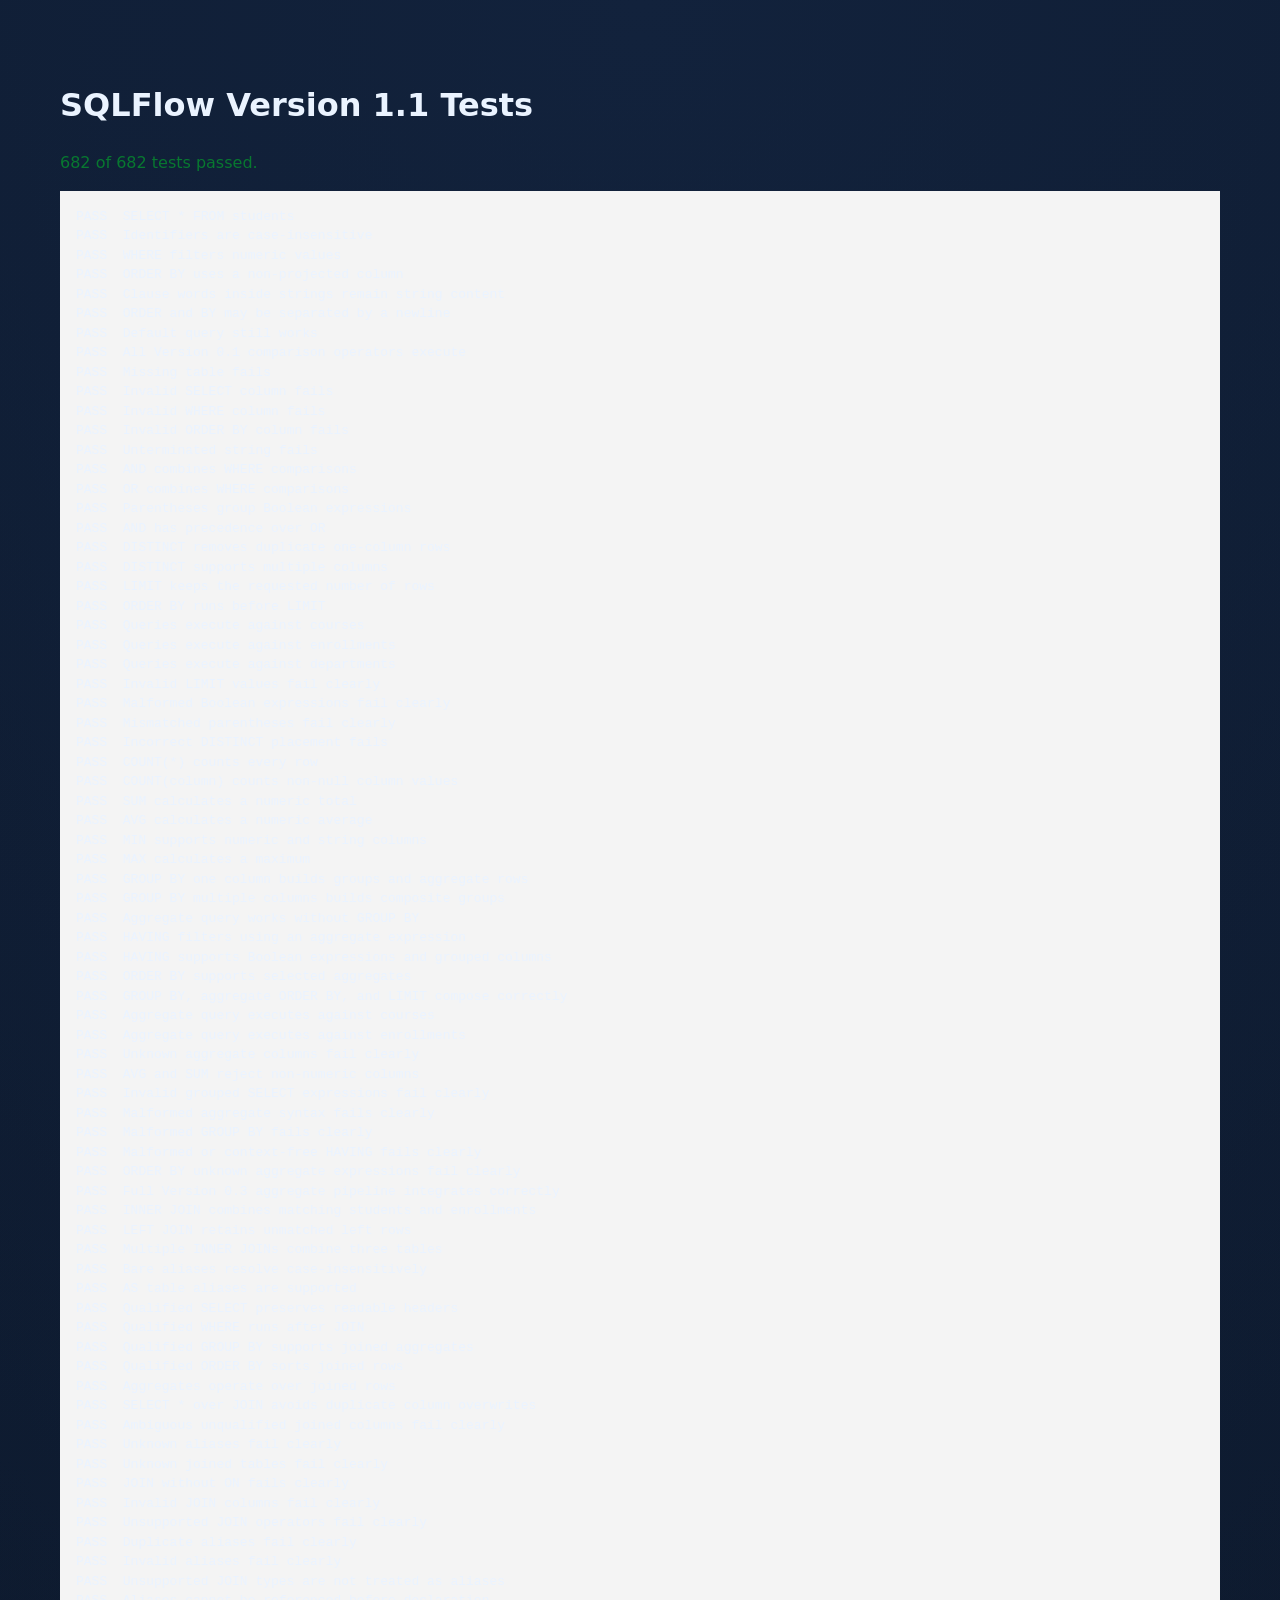
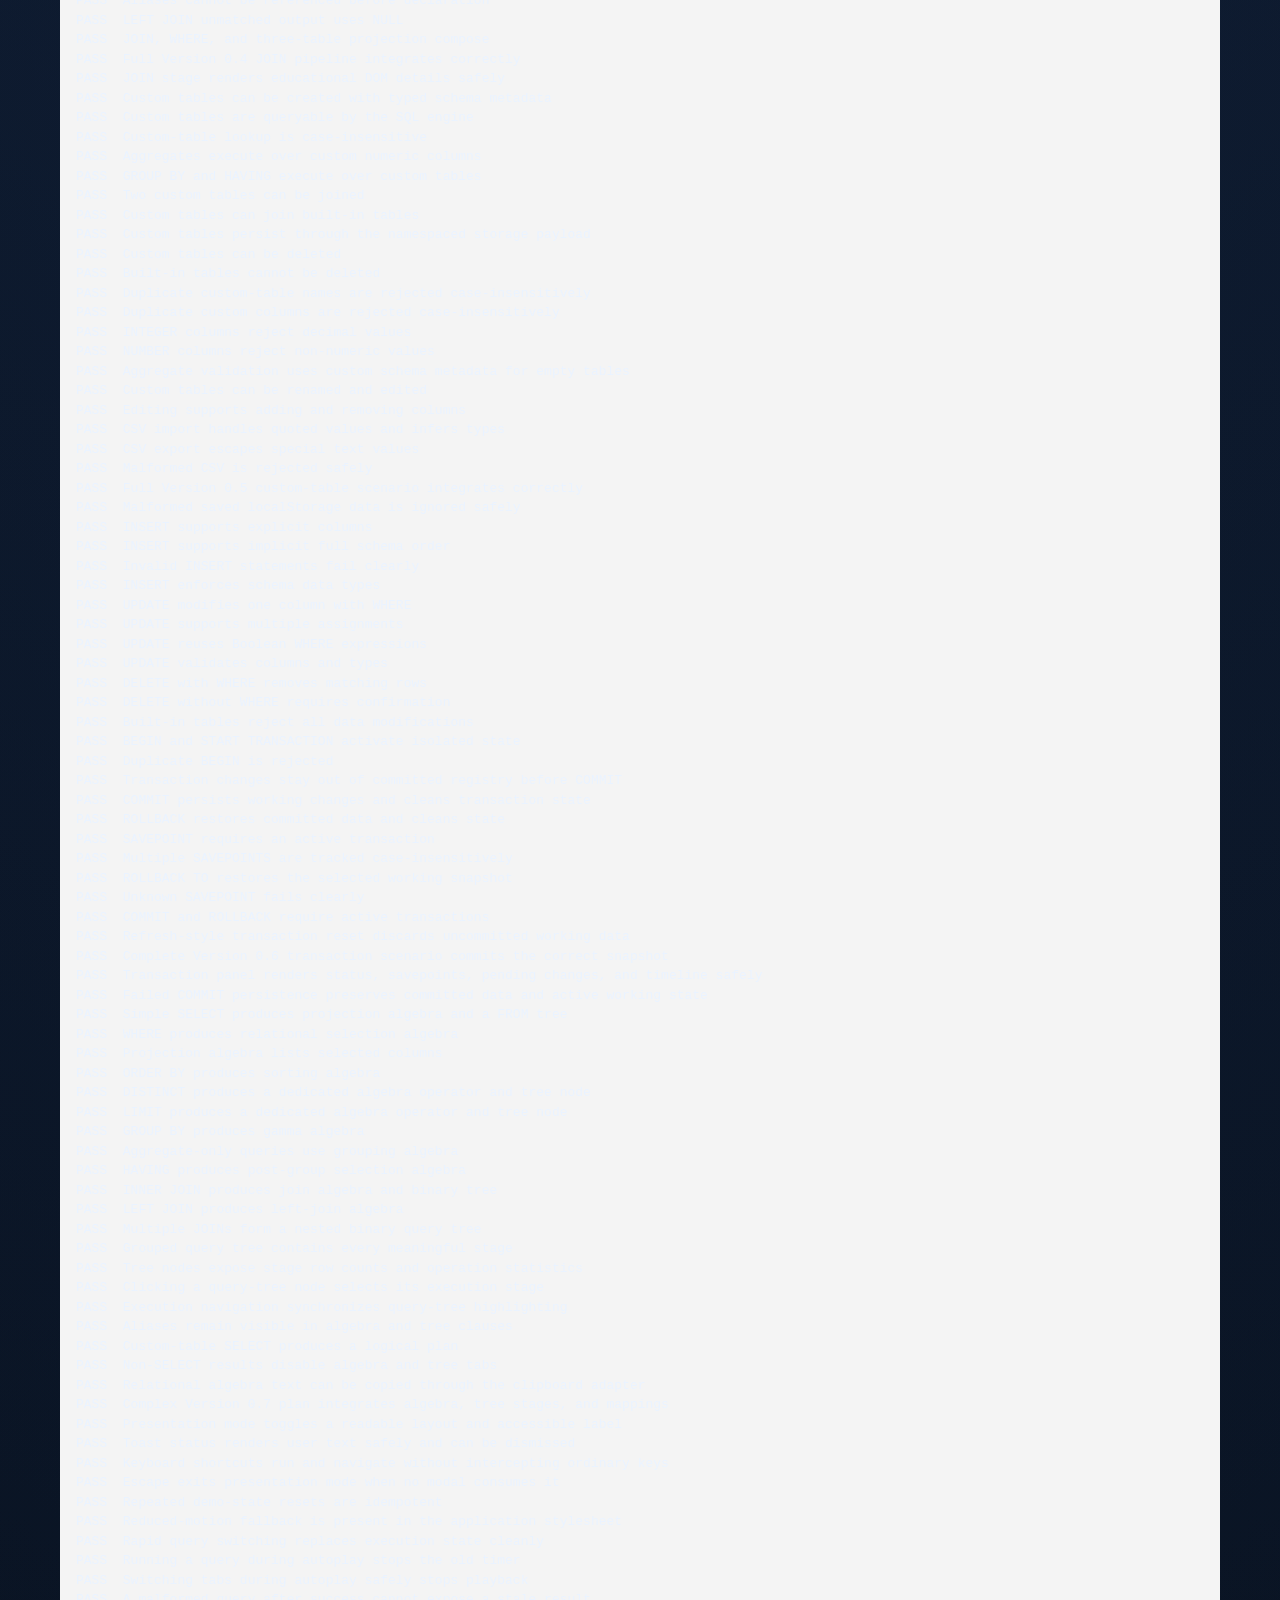
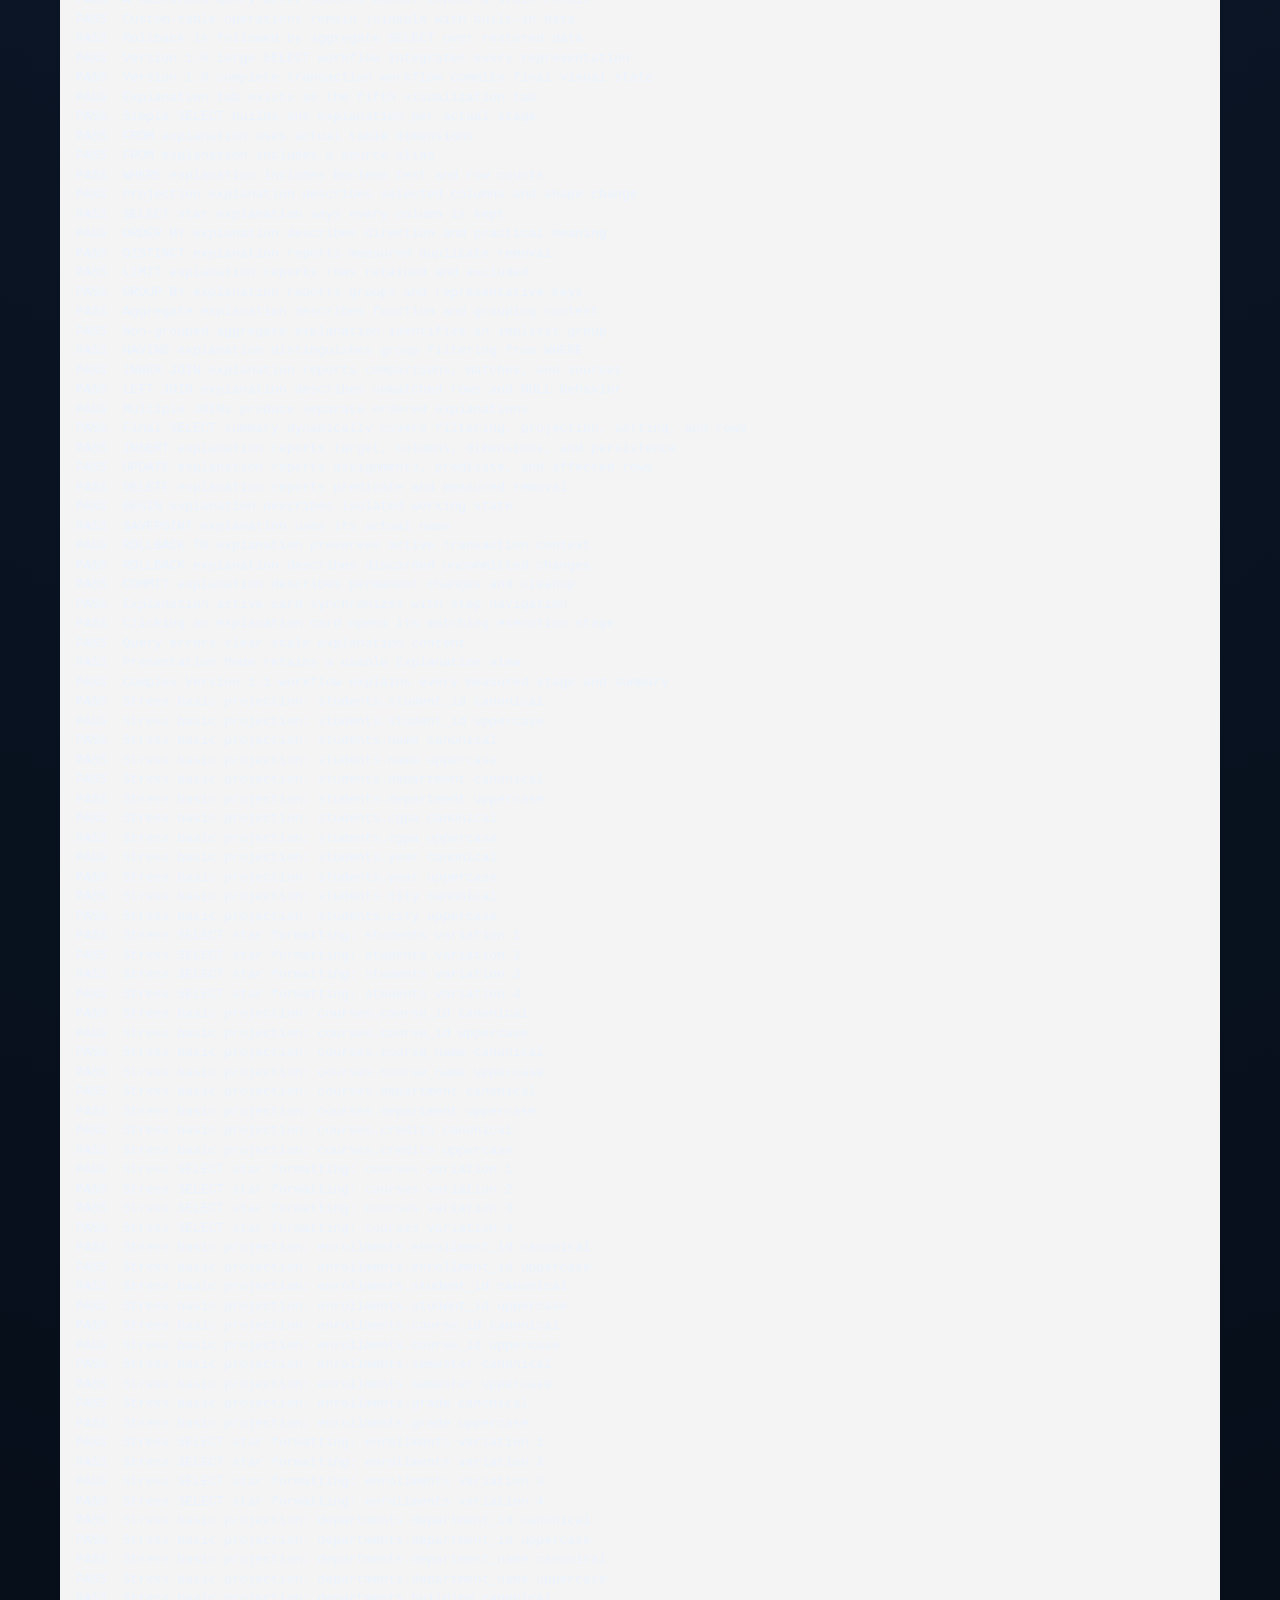
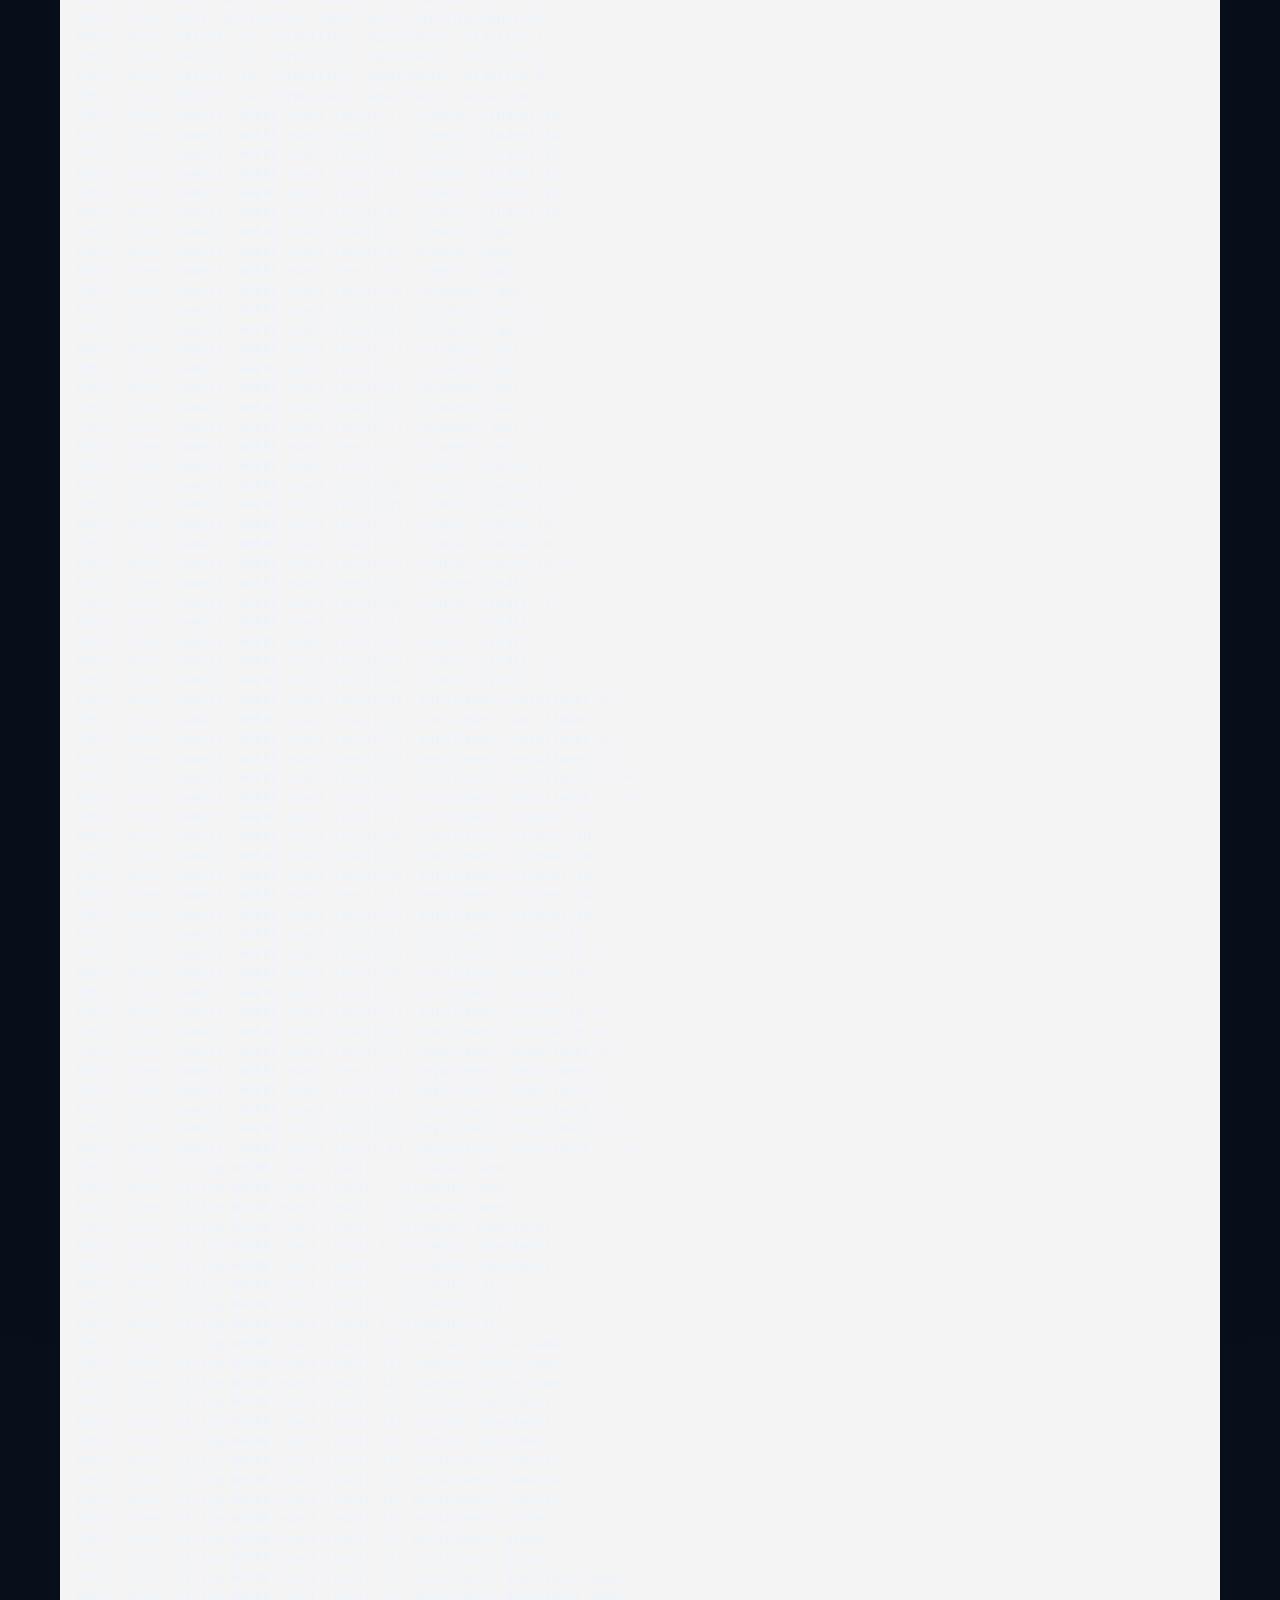
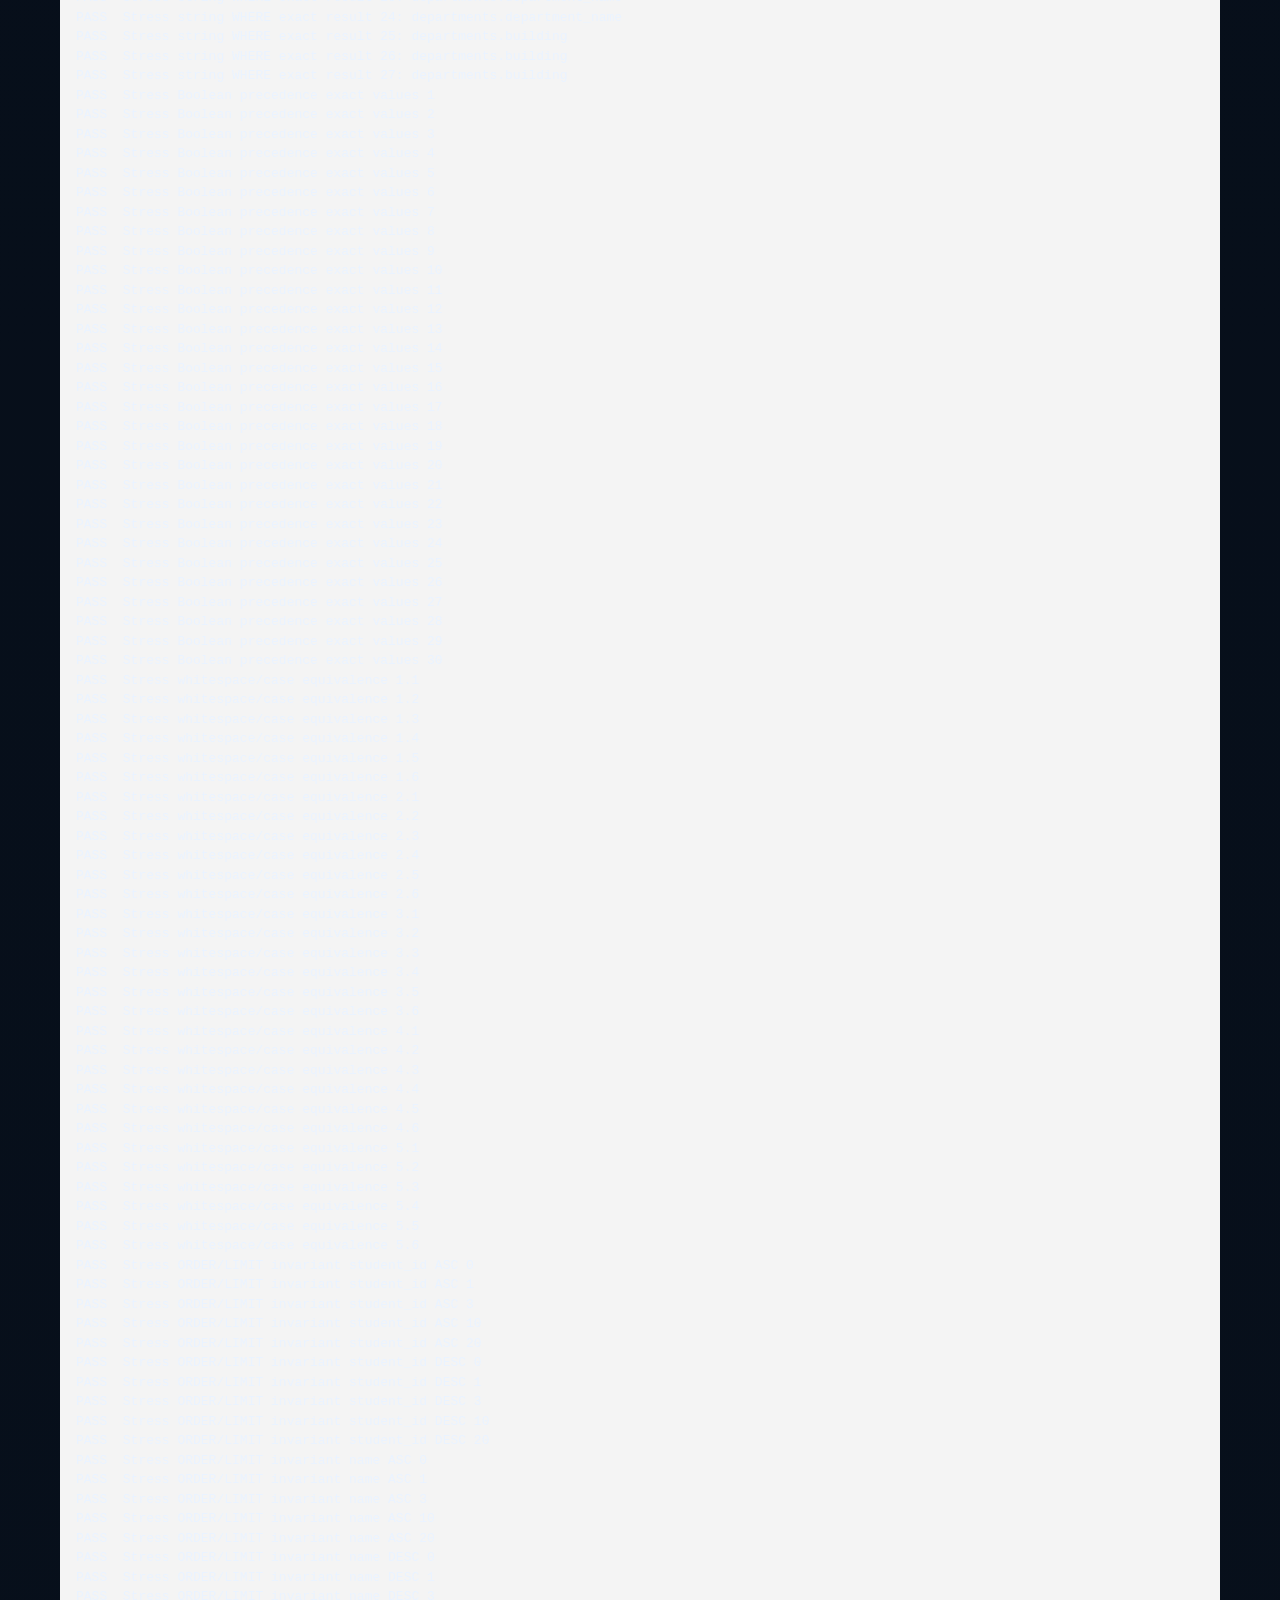
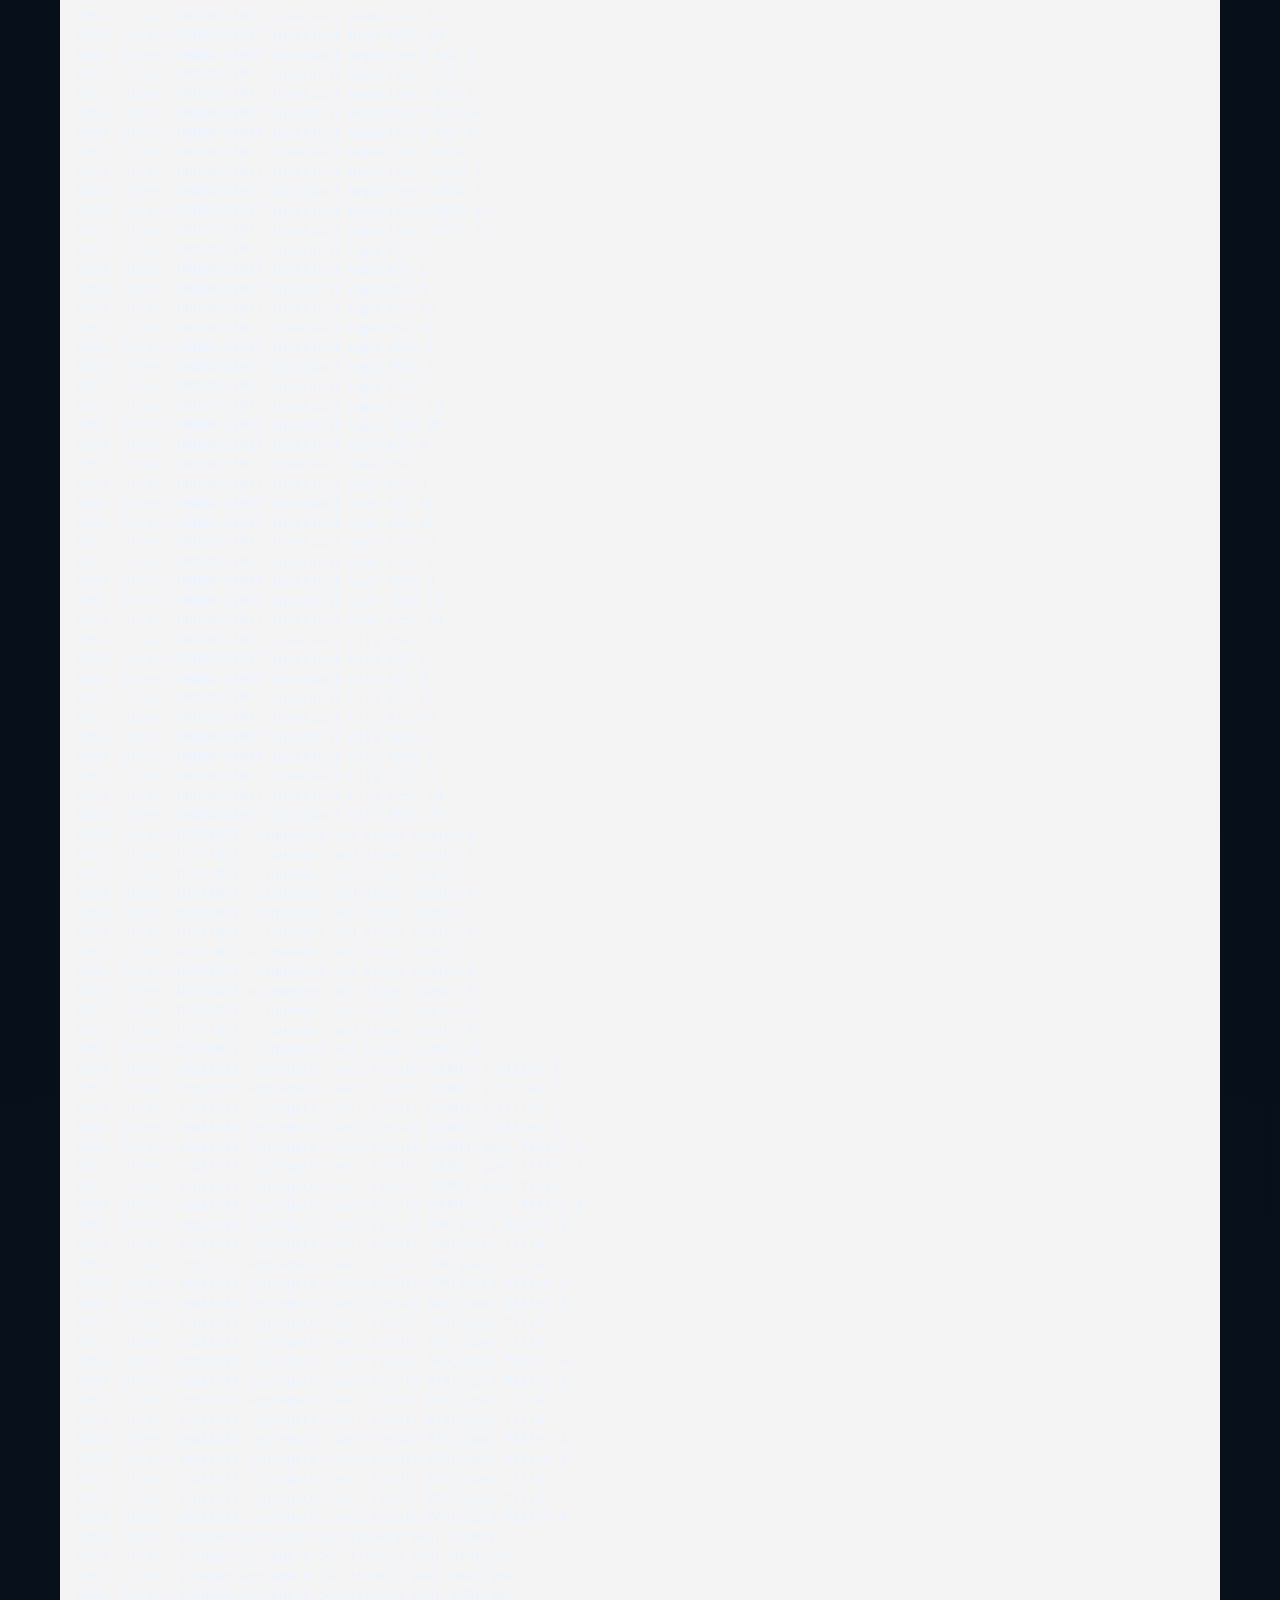
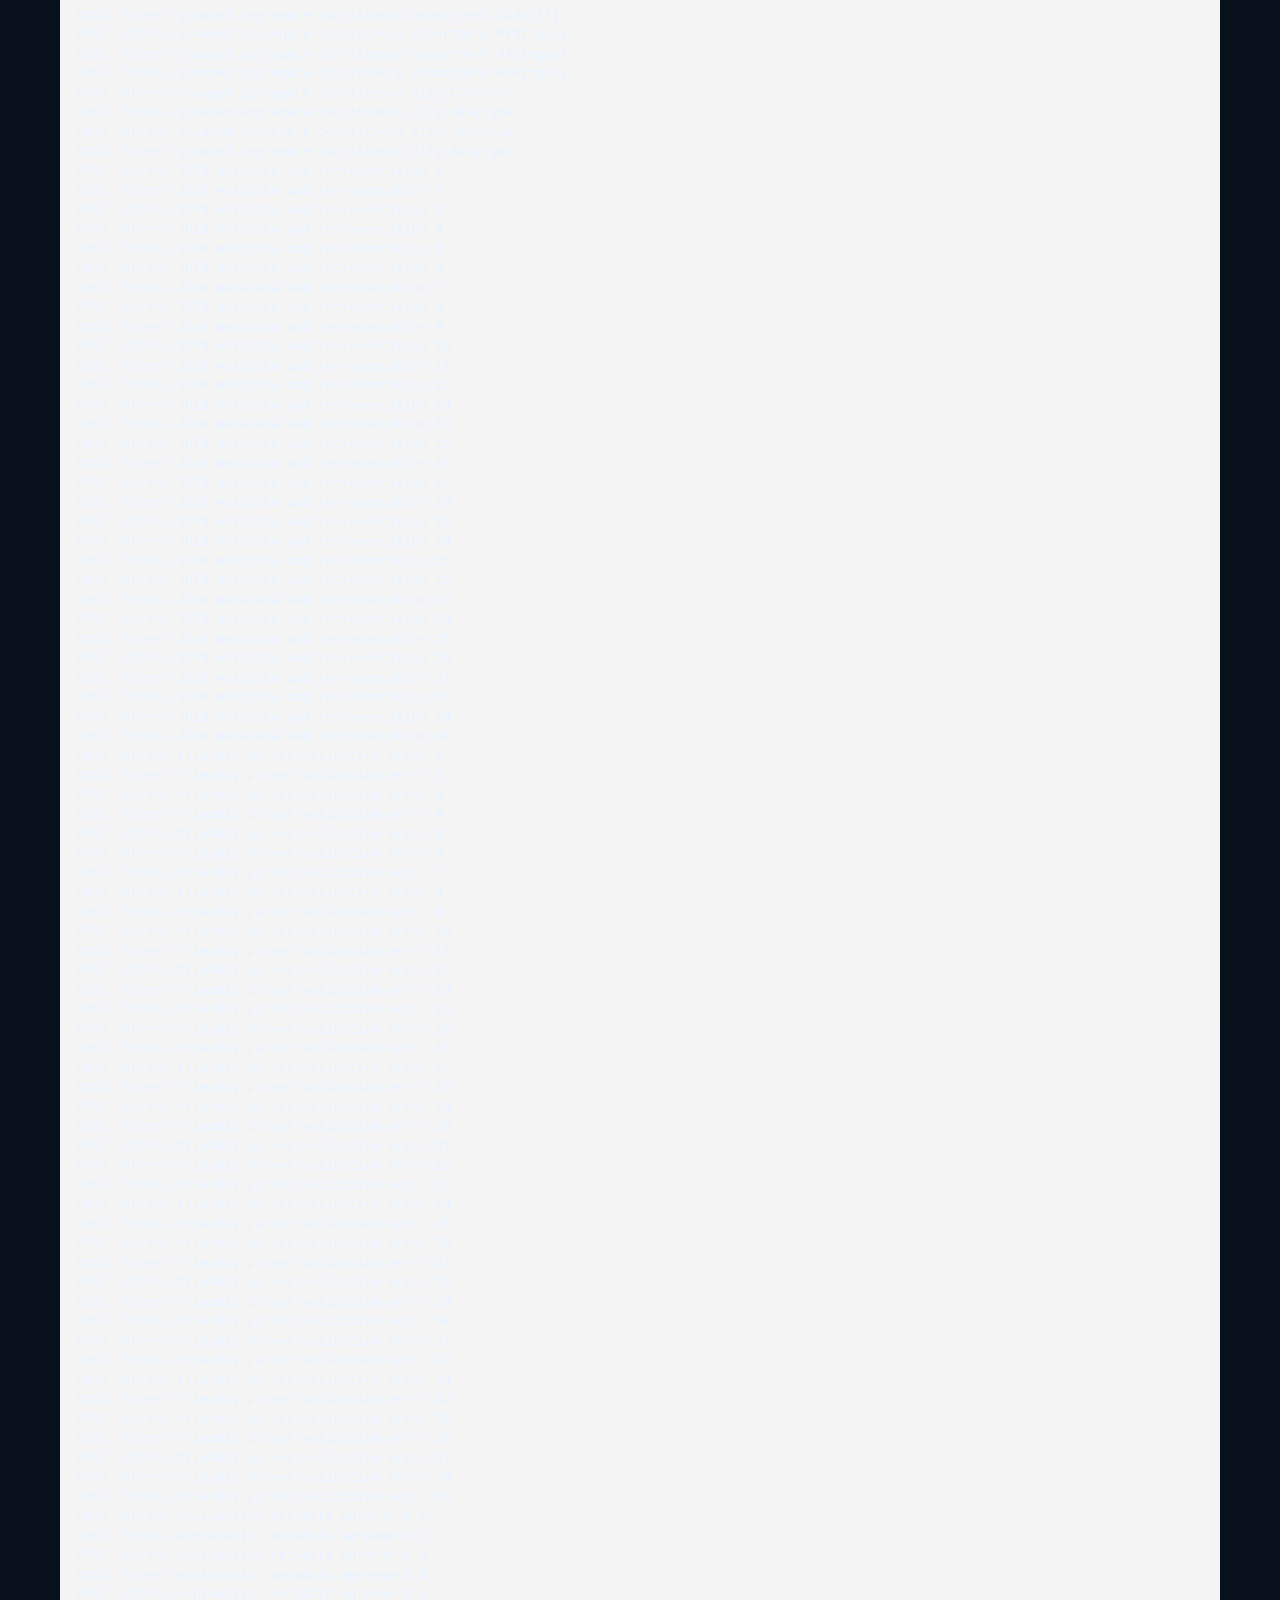
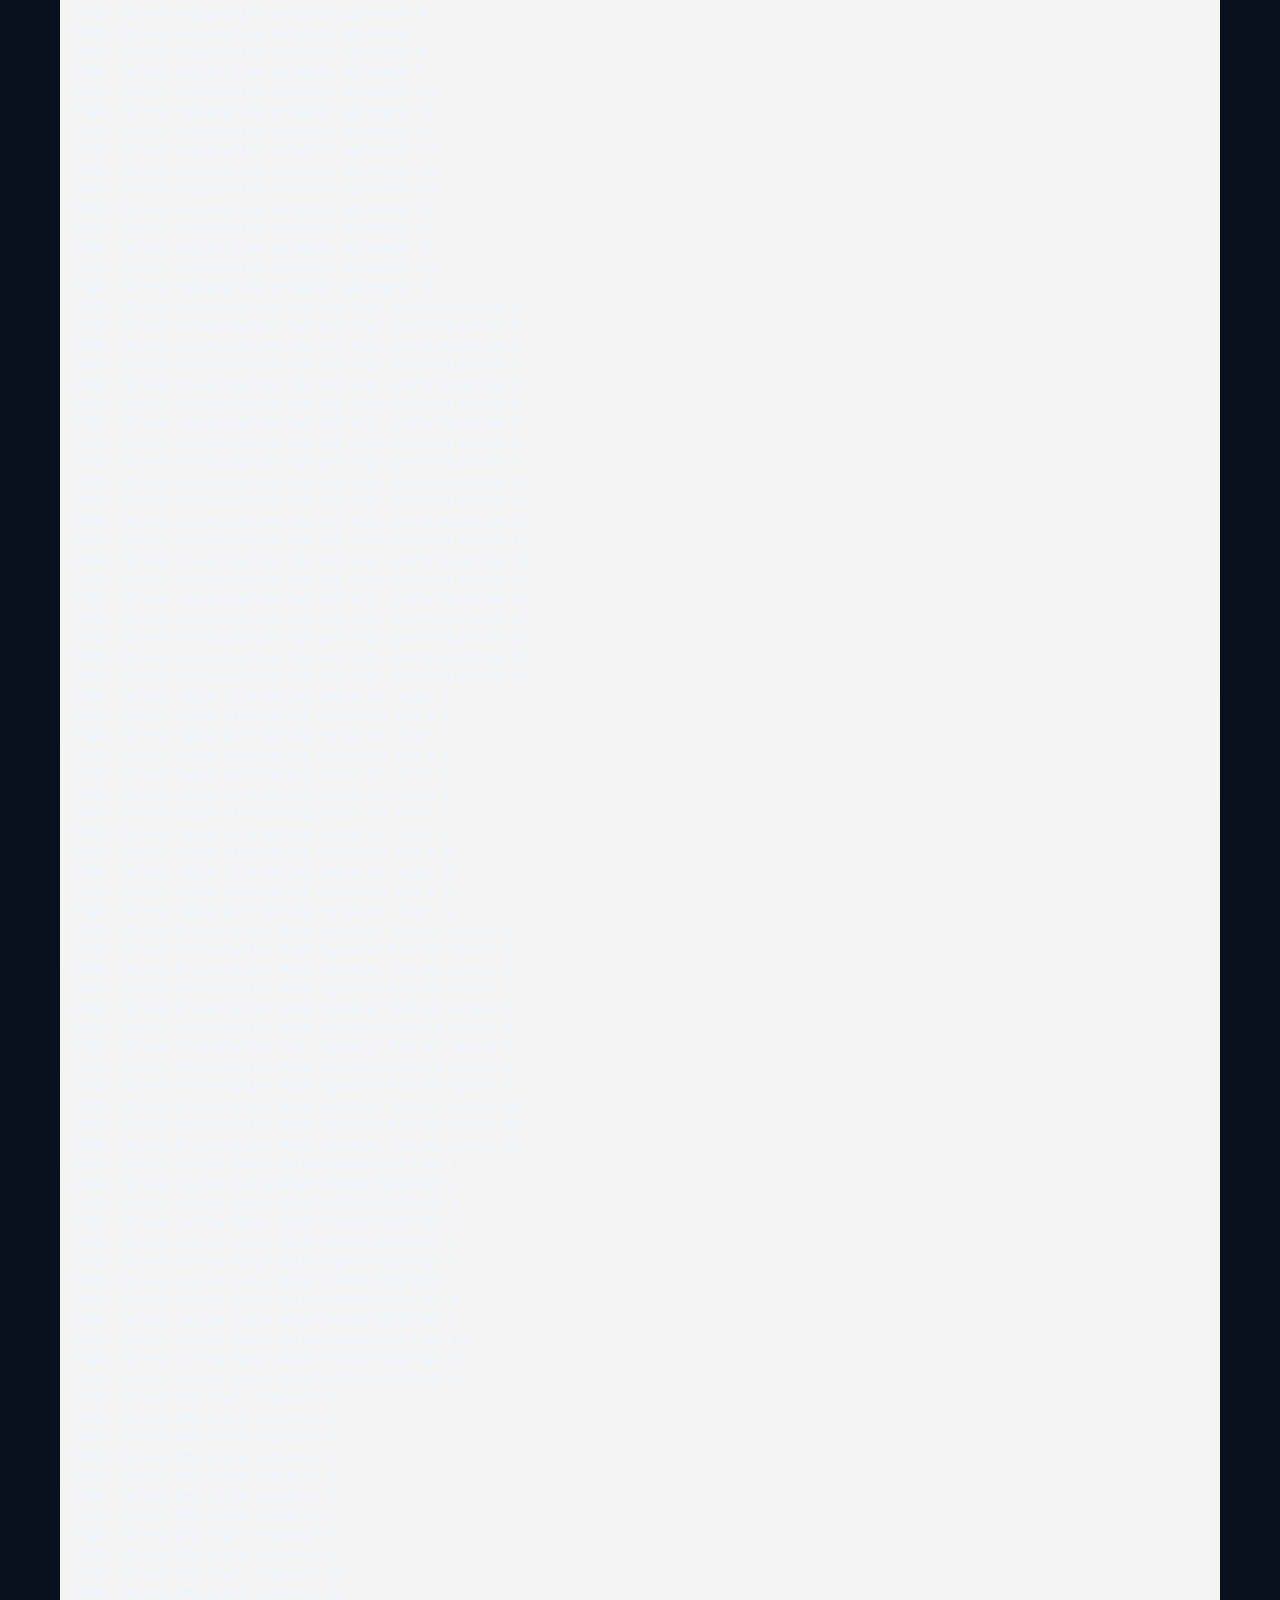
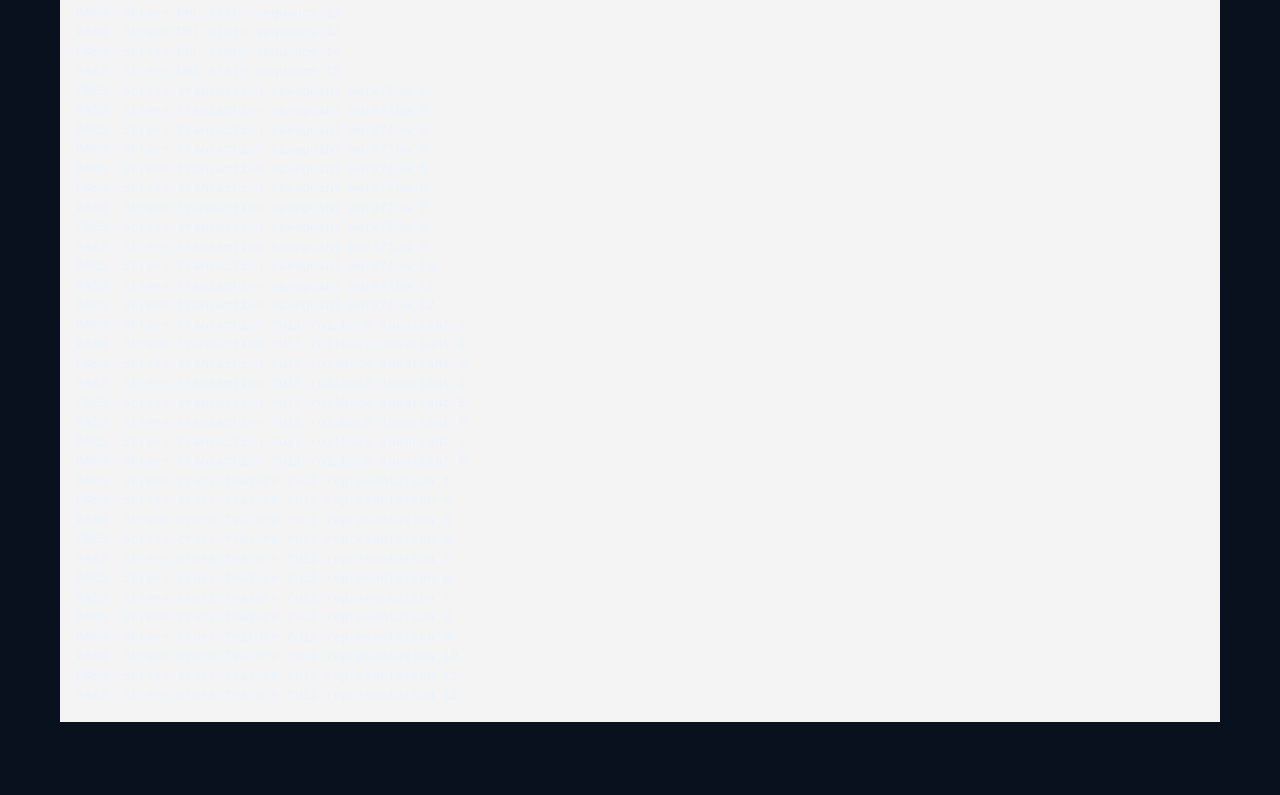
==== tests.html @ 1671ef93 "SQLFlow v1.1 - Complete SQL Query Execution Visualizer" ====
<!DOCTYPE html>
<html lang="en">
  <head>
    <meta charset="UTF-8" />
    <meta name="viewport" content="width=device-width, initial-scale=1.0" />
    <title>SQLFlow Version 1.1 Tests</title>
    <link rel="stylesheet" href="style.css" />
    <style>
      body { font-family: system-ui, sans-serif; margin: 2rem; line-height: 1.5; }
      .pass { color: #087830; }
      .fail { color: #b42318; }
      pre { background: #f4f4f4; padding: 1rem; white-space: pre-wrap; }
    </style>
  </head>
  <body>
    <h1>SQLFlow Version 1.1 Tests</h1>
    <p id="summary">Running…</p>
    <pre id="testOutput"></pre>
    <section id="visualizerFixture" hidden>
      <div id="executionFlow"></div>
      <button id="prevStepBtn"></button>
      <button id="nextStepBtn"></button>
      <button id="autoPlayBtn"></button>
      <button class="tab" data-tab="execution"></button>
      <button class="tab" data-tab="result"></button>
      <button class="tab" data-tab="algebra"></button>
      <button class="tab" data-tab="tree"></button>
      <button class="tab" data-tab="explanation"></button>
      <span id="stepCounter"></span>
      <div id="executionStageDescription"></div>
      <div id="executionTableContainer"></div>
      <div id="finalResultContainer"></div>
      <div id="relationalAlgebraContainer"></div>
      <div id="queryTreeContainer"></div>
      <div id="explanationContainer"></div>
      <span id="transactionStatus"></span>
      <div id="transactionSavepoints"></div>
      <div id="transactionPending"></div>
      <div id="transactionCommitted"></div>
      <div id="transactionWorking"></div>
      <div id="transactionTimeline"></div>
      <button id="presentationModeBtn"></button>
      <div id="toastContainer"></div>
    </section>
    <script src="js/database.js"></script>
    <script src="js/parser.js"></script>
    <script src="js/executor.js"></script>
    <script src="js/queryplan.js"></script>
    <script src="js/transactions.js"></script>
    <script src="js/explanations.js"></script>
    <script src="js/visualizer.js"></script>
    <script src="js/ui.js"></script>
    <script src="stress-tests.js"></script>
    <script src="tests.js"></script>
  </body>
</html>
---- style.css ----
:root {
  --bg: #08111d;
  --bg-strong: #060d18;
  --panel: rgba(14, 24, 39, 0.95);
  --panel-alt: rgba(17, 28, 45, 0.92);
  --panel-soft: rgba(23, 35, 56, 0.95);
  --border: rgba(124, 161, 212, 0.22);
  --border-strong: rgba(118, 190, 255, 0.4);
  --text: #eaf3ff;
  --muted: #9bb3d1;
  --blue: #58a6ff;
  --cyan: #63e6ff;
  --green: #3ddc97;
  --orange: #ffb454;
  --danger: #ff7a7a;
  --shadow: 0 12px 30px rgba(0, 0, 0, 0.35);
}

* {
  box-sizing: border-box;
}

html, body {
  margin: 0;
  min-height: 100%;
  font-family: "Segoe UI", Tahoma, Geneva, Verdana, sans-serif;
  background:
    radial-gradient(circle at top, rgba(66, 118, 204, 0.2), transparent 35%),
    linear-gradient(180deg, var(--bg-strong), var(--bg));
  color: var(--text);
}

body {
  padding: 28px;
}

button,
select,
input,
textarea {
  font: inherit;
}

button {
  cursor: pointer;
}

.app-shell {
  max-width: 1500px;
  margin: 0 auto;
}

.topbar {
  display: flex;
  justify-content: space-between;
  align-items: center;
  gap: 16px;
  padding: 18px 22px;
  margin-bottom: 20px;
  background: rgba(12, 20, 33, 0.85);
  border: 1px solid var(--border);
  border-radius: 18px;
  box-shadow: var(--shadow);
}

.topbar h1 {
  margin: 0;
  font-size: clamp(2rem, 2vw, 2.6rem);
  letter-spacing: 0.04em;
}

.topbar p {
  margin: 6px 0 0;
  color: var(--muted);
  font-size: 0.95rem;
}

.badge {
  padding: 8px 14px;
  border: 1px solid rgba(99, 230, 255, 0.35);
  border-radius: 999px;
  background: rgba(18, 42, 60, 0.8);
  color: var(--cyan);
  font-size: 0.78rem;
  letter-spacing: 0.08em;
  text-transform: uppercase;
  white-space: nowrap;
}

.workspace {
  display: grid;
  grid-template-columns: 1.1fr 1.8fr 1.1fr;
  gap: 20px;
  min-height: 460px;
}

.panel {
  background: var(--panel);
  border: 1px solid var(--border);
  border-radius: 20px;
  box-shadow: var(--shadow);
  overflow: hidden;
}

.panel-heading {
  padding: 18px 18px 8px;
  color: var(--muted);
  font-size: 0.8rem;
  letter-spacing: 0.15em;
  text-transform: uppercase;
}

.explorer-panel,
.editor-panel,
.flow-panel,
.visualization-panel {
  position: relative;
}

.explorer-panel {
  padding-bottom: 18px;
}

.db-name {
  margin: 6px 18px 16px;
  color: var(--cyan);
  font-weight: 700;
  font-size: 1.1rem;
}

.table-button {
  display: block;
  width: 100%;
  margin: 0;
  padding: 12px 14px;
  border: 1px solid rgba(88, 166, 255, 0.35);
  border-radius: 12px;
  background: rgba(26, 43, 63, 0.95);
  color: var(--text);
  text-align: left;
  font-weight: 700;
  letter-spacing: 0.04em;
  transition: all 0.2s ease;
}

.table-button:hover {
  transform: translateY(-1px);
  border-color: rgba(99, 230, 255, 0.7);
  box-shadow: 0 8px 18px rgba(88, 166, 255, 0.15);
}

.table-preview {
  margin: 16px 18px 0;
  border: 1px solid var(--border);
  border-radius: 14px;
  background: rgba(7, 15, 25, 0.8);
  overflow: hidden;
  min-height: 260px;
}

.table-preview.hidden {
  display: none;
}

.editor-panel {
  display: flex;
  flex-direction: column;
  min-height: 100%;
}

.editor-toolbar {
  display: flex;
  align-items: center;
  justify-content: space-between;
  gap: 12px;
  padding: 16px 18px 12px;
  border-bottom: 1px solid var(--border);
  background: rgba(10, 19, 30, 0.85);
}

.toolbar-title {
  font-weight: 700;
  letter-spacing: 0.04em;
}

.toolbar-actions {
  display: flex;
  align-items: center;
  gap: 10px;
  flex-wrap: wrap;
}

select,
input,
button {
  border-radius: 10px;
  border: 1px solid var(--border);
  background: rgba(21, 34, 49, 0.95);
  color: var(--text);
  transition: all 0.2s ease;
}

select {
  min-width: 150px;
  padding: 9px 12px;
}

button {
  padding: 9px 14px;
}

button:hover {
  border-color: rgba(99, 230, 255, 0.6);
  box-shadow: 0 8px 18px rgba(99, 230, 255, 0.12);
}

button:focus-visible,
select:focus-visible,
input:focus-visible,
textarea:focus-visible,
[tabindex]:focus-visible {
  outline: 3px solid rgba(99, 230, 255, 0.72);
  outline-offset: 2px;
}

.topbar-actions,
.quick-start-actions {
  display: flex;
  align-items: center;
  gap: 9px;
  flex-wrap: wrap;
}

.version-badge {
  padding: 6px 10px;
  border: 1px solid rgba(99, 230, 255, 0.42);
  border-radius: 999px;
  color: var(--cyan);
  background: rgba(99, 230, 255, 0.08);
  font-size: 0.75rem;
  font-weight: 700;
}

.intro-panel {
  display: flex;
  align-items: center;
  justify-content: space-between;
  gap: 18px;
  margin-bottom: 20px;
  padding: 16px 20px;
  border: 1px solid var(--border);
  border-radius: 16px;
  background: linear-gradient(135deg, rgba(88, 166, 255, 0.11), rgba(99, 230, 255, 0.05));
}

.intro-panel h2 {
  margin: 0;
  font-size: clamp(1.1rem, 2vw, 1.45rem);
}

.intro-panel p {
  margin: 6px 0 0;
  color: var(--muted);
}

.quick-start-actions button {
  white-space: nowrap;
}

.database-actions {
  display: grid;
  gap: 8px;
}

.help-tip {
  display: inline-grid;
  place-items: center;
  width: 20px;
  height: 20px;
  margin-left: 4px;
  padding: 0;
  border-radius: 50%;
  color: var(--cyan);
  font-size: 0.72rem;
  vertical-align: middle;
}

.help-popover {
  position: fixed;
  z-index: 150;
  max-width: 280px;
  padding: 10px 12px;
  border: 1px solid var(--border-strong);
  border-radius: 10px;
  background: #101c2d;
  color: var(--text);
  box-shadow: var(--shadow);
  font-size: 0.8rem;
  line-height: 1.45;
}

.concept-help {
  display: flex;
  align-items: center;
  flex-wrap: wrap;
  gap: 6px;
  margin-top: 10px;
  color: var(--muted);
  font-size: 0.76rem;
}

.concept-help .help-tip {
  width: auto;
  height: auto;
  margin: 0;
  padding: 3px 7px;
  border-radius: 999px;
  font-size: 0.7rem;
}

.custom-empty-hint {
  margin: 8px 0 0;
  padding: 10px;
  border: 1px dashed var(--border-strong);
  border-radius: 9px;
  color: var(--muted);
  font-size: 0.76rem;
  line-height: 1.4;
}

.shortcut-hint {
  color: var(--muted);
  font-size: 0.72rem;
}

.about-modal {
  width: min(650px, 100%);
  max-height: calc(100vh - 40px);
  overflow-y: auto;
  padding: 22px;
  border: 1px solid var(--border-strong);
  border-radius: 20px;
  background: var(--panel);
  box-shadow: 0 24px 70px rgba(0, 0, 0, 0.6);
}

.about-purpose {
  color: var(--cyan);
  font-weight: 700;
}

.feature-chips {
  display: flex;
  gap: 8px;
  flex-wrap: wrap;
  margin-top: 18px;
}

.feature-chips span {
  padding: 7px 10px;
  border: 1px solid var(--border);
  border-radius: 999px;
  color: var(--muted);
  font-size: 0.78rem;
}

.toast-container {
  position: fixed;
  right: 20px;
  bottom: 20px;
  z-index: 200;
  width: min(390px, calc(100vw - 40px));
}

.toast {
  padding: 13px 16px;
  border: 1px solid var(--border-strong);
  border-radius: 12px;
  background: #13233a;
  box-shadow: var(--shadow);
  color: var(--text);
  animation: toast-in 0.22s ease-out;
}

.toast.success { border-color: rgba(61, 220, 151, 0.55); }
.toast.error { border-color: rgba(255, 122, 122, 0.6); }

.stage-transition-cue {
  margin-bottom: 10px;
  padding: 8px 11px;
  border-left: 3px solid var(--cyan);
  border-radius: 7px;
  background: rgba(88, 166, 255, 0.08);
  color: var(--muted);
  font-size: 0.82rem;
  animation: cue-in 0.3s ease-out;
}

.stage-transition-table {
  animation: stage-in 0.32s ease-out;
}

.join-key-cell {
  background: rgba(255, 180, 84, 0.14);
  color: var(--orange);
  font-weight: 700;
}

.null-cell {
  color: var(--danger);
  font-style: italic;
}

.timeline-item.committed { border-color: rgba(61, 220, 151, 0.45); }
.timeline-item.pending { border-color: rgba(255, 180, 84, 0.55); }
.timeline-item.rolled-back,
.timeline-item.discarded { opacity: 0.62; border-style: dashed; }

.query-tree-node:hover:not(:disabled) {
  transform: translateY(-2px);
  border-color: var(--cyan);
}

.query-tree.compact .query-tree-node {
  min-width: 145px;
  max-width: 210px;
  padding: 8px 10px;
}

.query-tree.compact .query-tree-children {
  gap: 18px;
  padding-top: 20px;
}

.presentation-mode body { padding: 14px; }

body.presentation-mode {
  padding: 14px;
}

.presentation-mode .intro-panel,
.presentation-mode .explorer-panel,
.presentation-mode #resetQueryBtn,
.presentation-mode #resetDemoBtn,
.presentation-mode #aboutProjectBtn,
.presentation-mode #clearCustomDataBtn,
.presentation-mode .shortcut-hint {
  display: none;
}

.presentation-mode .workspace {
  grid-template-columns: minmax(0, 1.55fr) minmax(300px, 0.85fr);
}

.presentation-mode .editor-panel,
.presentation-mode .flow-panel {
  display: flex;
}

.presentation-mode #sqlEditor {
  min-height: 380px;
  font-size: 1.12rem;
}

.presentation-mode .visualization-panel,
.presentation-mode .transaction-panel {
  font-size: 1.05rem;
}

@keyframes toast-in {
  from { opacity: 0; transform: translateY(10px); }
  to { opacity: 1; transform: translateY(0); }
}

@keyframes cue-in {
  from { opacity: 0; transform: translateX(-8px); }
  to { opacity: 1; transform: translateX(0); }
}

@keyframes stage-in {
  from { opacity: 0.25; transform: translateY(5px); }
  to { opacity: 1; transform: translateY(0); }
}

@media (prefers-reduced-motion: reduce) {
  *, *::before, *::after {
    scroll-behavior: auto !important;
    animation-duration: 0.01ms !important;
    animation-iteration-count: 1 !important;
    transition-duration: 0.01ms !important;
  }
}

@media (max-width: 800px) {
  body { padding: 14px; }
  .intro-panel,
  .topbar-actions { align-items: stretch; flex-direction: column; }
  .quick-start-actions button { flex: 1 1 100%; }
  .presentation-mode .workspace { grid-template-columns: 1fr; }
}

.transaction-panel {
  margin-top: 20px;
  padding: 0 18px 18px;
}

.transaction-heading {
  display: flex;
  justify-content: space-between;
  align-items: center;
  gap: 14px;
}

.transaction-heading .panel-heading {
  padding-left: 0;
}

.transaction-heading h2 {
  margin: 2px 0 14px;
  font-size: 1.15rem;
}

.transaction-status {
  padding: 7px 12px;
  border: 1px solid rgba(61, 220, 151, 0.5);
  border-radius: 999px;
  color: var(--green);
  font-size: 0.74rem;
  font-weight: 800;
  letter-spacing: 0.1em;
}

.transaction-status.inactive {
  border-color: var(--border);
  color: var(--muted);
}

.transaction-summary-grid {
  display: grid;
  grid-template-columns: repeat(4, minmax(0, 1fr));
  gap: 10px;
}

.transaction-summary-grid > div {
  min-width: 0;
  padding: 12px;
  border: 1px solid var(--border);
  border-radius: 12px;
  background: rgba(7, 15, 25, 0.62);
  color: var(--text);
  overflow-wrap: anywhere;
}

.summary-label {
  display: block;
  margin-bottom: 6px;
  color: var(--muted);
  font-size: 0.7rem;
  font-weight: 700;
  letter-spacing: 0.1em;
  text-transform: uppercase;
}

.transaction-timeline-wrap {
  margin-top: 14px;
}

.transaction-timeline {
  display: flex;
  gap: 10px;
  overflow-x: auto;
  padding-bottom: 4px;
}

.timeline-item {
  position: relative;
  flex: 0 0 auto;
  min-width: 150px;
  padding: 10px 12px;
  border: 1px solid var(--border);
  border-radius: 11px;
  background: rgba(17, 28, 45, 0.92);
}

.timeline-item:not(:last-child)::after {
  content: "→";
  position: absolute;
  right: -10px;
  top: 50%;
  color: var(--cyan);
  transform: translate(50%, -50%);
}

.timeline-type {
  color: var(--cyan);
  font-weight: 700;
}

.timeline-detail,
.timeline-status {
  margin-top: 4px;
  color: var(--muted);
  font-size: 0.72rem;
}

@media (max-width: 900px) {
  .transaction-summary-grid {
    grid-template-columns: repeat(2, minmax(0, 1fr));
  }
}

@media (max-width: 560px) {
  .transaction-summary-grid {
    grid-template-columns: 1fr;
  }
}

input {
  padding: 9px 12px;
  outline: none;
}

input:focus,
select:focus {
  border-color: rgba(99, 230, 255, 0.7);
  box-shadow: 0 0 0 3px rgba(99, 230, 255, 0.08);
}

.table-list {
  display: grid;
  gap: 8px;
  margin: 0 18px;
}

.table-button.active {
  border-color: rgba(99, 230, 255, 0.85);
  background: linear-gradient(135deg, rgba(88, 166, 255, 0.22), rgba(99, 230, 255, 0.12));
  color: var(--cyan);
}

.table-list-item {
  display: grid;
  grid-template-columns: minmax(0, 1fr) auto;
  gap: 6px;
  align-items: center;
}

.table-kind-badge {
  justify-self: end;
  color: var(--muted);
  font-size: 0.62rem;
  font-weight: 700;
  letter-spacing: 0.08em;
}

.table-list-item.custom .table-kind-badge {
  color: var(--cyan);
}

.table-item-actions {
  grid-column: 1 / -1;
  display: flex;
  gap: 6px;
  justify-content: flex-end;
}

.table-item-actions button {
  padding: 5px 9px;
  font-size: 0.72rem;
}

.database-actions {
  margin: 14px 18px 0;
}

.create-table-button {
  width: 100%;
  border-color: rgba(99, 230, 255, 0.45);
  color: var(--cyan);
}

.database-message {
  margin: 12px 18px 0;
  color: var(--orange);
  font-size: 0.8rem;
  line-height: 1.4;
}

.modal-backdrop {
  position: fixed;
  inset: 0;
  z-index: 100;
  display: grid;
  place-items: center;
  padding: 20px;
  background: rgba(2, 7, 13, 0.82);
  backdrop-filter: blur(5px);
}

.modal-backdrop.hidden {
  display: none;
}

.table-editor-modal {
  width: min(1080px, 100%);
  max-height: calc(100vh - 40px);
  overflow-y: auto;
  border: 1px solid var(--border-strong);
  border-radius: 20px;
  background: var(--panel);
  box-shadow: 0 24px 70px rgba(0, 0, 0, 0.6);
  padding: 20px;
}

.table-editor-header,
.editor-section-heading,
.table-editor-footer {
  display: flex;
  align-items: center;
  justify-content: space-between;
  gap: 12px;
}

.table-editor-header .panel-heading {
  padding: 0;
}

.table-editor-header h2,
.editor-section-heading h3 {
  margin: 5px 0 0;
}

.form-field {
  display: grid;
  gap: 7px;
  margin: 18px 0;
  color: var(--muted);
  font-size: 0.84rem;
  font-weight: 600;
}

.column-editor {
  display: grid;
  gap: 8px;
  margin: 12px 0 20px;
}

.column-definition {
  display: grid;
  grid-template-columns: minmax(140px, 1fr) 150px auto;
  gap: 8px;
}

.custom-rows-editor {
  margin-top: 12px;
  overflow-x: auto;
}

.custom-row-grid {
  width: 100%;
  border-collapse: collapse;
}

.custom-row-grid th,
.custom-row-grid td {
  padding: 7px;
  border: 1px solid var(--border);
}

.custom-row-grid th {
  color: var(--cyan);
  text-align: left;
  font-size: 0.76rem;
}

.custom-row-grid input {
  width: 100%;
  min-width: 120px;
}

.empty-editor-state {
  padding: 18px;
  border: 1px dashed var(--border);
  border-radius: 10px;
  color: var(--muted);
}

.table-editor-footer {
  margin-top: 20px;
  padding-top: 16px;
  border-top: 1px solid var(--border);
}

.table-editor-footer > div,
.row-actions,
.csv-actions {
  display: flex;
  gap: 8px;
  flex-wrap: wrap;
}

@media (max-width: 700px) {
  .column-definition {
    grid-template-columns: 1fr;
  }

  .table-editor-header,
  .editor-section-heading,
  .table-editor-footer {
    align-items: stretch;
    flex-direction: column;
  }
}

button:disabled {
  cursor: not-allowed;
  opacity: 0.45;
  box-shadow: none;
}

button.secondary {
  background: rgba(15, 27, 38, 0.95);
}

#runQueryBtn {
  background: linear-gradient(135deg, rgba(88, 166, 255, 0.25), rgba(99, 230, 255, 0.2));
  border-color: rgba(88, 166, 255, 0.5);
}

#sqlEditor {
  width: 100%;
  min-height: 300px;
  resize: vertical;
  border: 0;
  outline: none;
  padding: 18px 18px 22px;
  background: linear-gradient(180deg, rgba(8, 16, 26, 0.96), rgba(11, 22, 34, 0.96));
  color: var(--text);
  font-family: "Consolas", "Monaco", monospace;
  font-size: 1rem;
  line-height: 1.7;
}

.execution-flow {
  display: flex;
  flex-direction: column;
  gap: 14px;
  padding: 10px 18px 18px;
}

.flow-card {
  position: relative;
  border: 1px solid var(--border);
  border-radius: 14px;
  padding: 14px 14px 12px;
  background: rgba(18, 29, 43, 0.82);
  transition: all 0.2s ease;
}

.flow-card::after {
  content: "";
  position: absolute;
  left: 24px;
  bottom: -15px;
  width: 2px;
  height: 15px;
  background: rgba(99, 230, 255, 0.25);
}

.flow-card:last-child::after {
  display: none;
}

.flow-card.active {
  border-color: rgba(99, 230, 255, 0.75);
  background: linear-gradient(135deg, rgba(88, 166, 255, 0.14), rgba(99, 230, 255, 0.08));
  box-shadow: 0 10px 20px rgba(88, 166, 255, 0.12);
}

.flow-card-header {
  display: flex;
  justify-content: space-between;
  align-items: center;
  gap: 8px;
  margin-bottom: 8px;
}

.flow-step {
  color: var(--cyan);
  font-size: 0.75rem;
  letter-spacing: 0.09em;
  text-transform: uppercase;
}

.flow-label {
  font-weight: 700;
}

.flow-card p {
  margin: 0;
  color: var(--muted);
  line-height: 1.5;
  font-size: 0.88rem;
}

.visualization-panel {
  margin-top: 20px;
  padding-bottom: 18px;
}

.tab-row {
  display: flex;
  gap: 10px;
  padding: 18px 18px 0;
}

.tab {
  padding: 10px 18px;
  border: 1px solid var(--border);
  background: rgba(15, 27, 38, 0.8);
  color: var(--muted);
}

.tab.active {
  background: linear-gradient(135deg, rgba(88, 166, 255, 0.2), rgba(99, 230, 255, 0.15));
  color: var(--text);
  border-color: rgba(99, 230, 255, 0.55);
}

.bottom-toolbar {
  display: flex;
  align-items: center;
  gap: 12px;
  padding: 18px;
  flex-wrap: wrap;
}

#stepCounter {
  margin-left: auto;
  color: var(--muted);
  font-weight: 600;
}

.stage-description {
  padding: 0 18px 12px;
  color: var(--muted);
  font-size: 0.96rem;
  min-height: 24px;
}

.table-container,
.result-container,
.plan-container {
  padding: 0 18px 14px;
  overflow-x: auto;
}

.plan-help {
  margin: 0 0 14px;
  color: var(--muted);
  line-height: 1.5;
}

.plan-toolbar {
  display: flex;
  align-items: center;
  gap: 10px;
  margin-bottom: 10px;
}

.copy-status {
  color: var(--green);
  font-size: 0.8rem;
}

.relational-algebra-expression {
  margin: 0;
  padding: 20px;
  overflow-x: auto;
  border: 1px solid var(--border-strong);
  border-radius: 14px;
  background: rgba(7, 15, 25, 0.85);
  color: var(--text);
  font-family: "Consolas", "Monaco", monospace;
  font-size: 1rem;
  line-height: 1.65;
  white-space: pre;
}

.operator-legend {
  display: flex;
  gap: 8px;
  flex-wrap: wrap;
  margin-top: 12px;
}

.operator-legend > div {
  display: flex;
  gap: 7px;
  padding: 7px 10px;
  border: 1px solid var(--border);
  border-radius: 999px;
  color: var(--muted);
  font-size: 0.8rem;
}

.operator-symbol {
  color: var(--cyan);
  font-weight: 800;
}

.query-tree {
  min-width: max-content;
  padding: 12px 8px 24px;
  overflow-x: auto;
  text-align: center;
}

.query-tree-branch {
  display: flex;
  flex-direction: column;
  align-items: center;
}

.query-tree-node {
  display: grid;
  gap: 4px;
  min-width: 180px;
  max-width: 280px;
  padding: 11px 14px;
  border-color: var(--border-strong);
  background: rgba(17, 28, 45, 0.96);
  text-align: center;
}

.query-tree-node.active {
  border-color: var(--cyan);
  background: linear-gradient(135deg, rgba(88, 166, 255, 0.24), rgba(99, 230, 255, 0.14));
  box-shadow: 0 0 20px rgba(99, 230, 255, 0.14);
}

.query-tree-node.informational {
  opacity: 0.8;
}

.tree-operation {
  color: var(--cyan);
  font-size: 0.75rem;
  font-weight: 800;
  letter-spacing: 0.08em;
}

.tree-clause {
  overflow-wrap: anywhere;
  color: var(--text);
}

.tree-stats {
  color: var(--muted);
  font-size: 0.7rem;
  line-height: 1.4;
}

.query-tree-children {
  position: relative;
  display: flex;
  justify-content: center;
  gap: 32px;
  padding-top: 26px;
}

.query-tree-children::before {
  content: "";
  position: absolute;
  top: 0;
  left: 50%;
  width: 2px;
  height: 22px;
  background: rgba(99, 230, 255, 0.4);
}

.query-tree-children.multiple::after {
  content: "";
  position: absolute;
  top: 21px;
  left: 25%;
  right: 25%;
  height: 2px;
  background: rgba(99, 230, 255, 0.4);
}

.hidden {
  display: none;
}

.data-table {
  width: 100%;
  border-collapse: collapse;
  overflow: hidden;
  border-radius: 12px;
  border: 1px solid var(--border);
  background: rgba(7, 15, 25, 0.75);
}

.data-table th,
.data-table td {
  padding: 10px 12px;
  border-bottom: 1px solid var(--border);
  text-align: left;
}

.data-table th {
  background: rgba(16, 28, 40, 0.95);
  color: var(--cyan);
  font-size: 0.8rem;
  letter-spacing: 0.08em;
  text-transform: uppercase;
}

.data-table td {
  font-family: "Consolas", "Monaco", monospace;
}

.data-table .grouped-rows-cell {
  min-width: 320px;
  color: var(--muted);
  white-space: normal;
  line-height: 1.45;
}

.join-visualization {
  margin-bottom: 18px;
  padding: 16px;
  border: 1px solid var(--border-strong);
  border-radius: 14px;
  background: rgba(10, 20, 32, 0.72);
}

.join-inputs {
  display: grid;
  grid-template-columns: minmax(0, 1fr) auto minmax(0, 1fr);
  align-items: center;
  gap: 14px;
}

.join-input-card {
  min-width: 0;
  overflow-x: auto;
}

.join-input-card h3 {
  margin: 4px 0 10px;
  color: var(--cyan);
}

.join-card-label,
.join-output-label {
  color: var(--muted);
  font-size: 0.72rem;
  font-weight: 700;
  letter-spacing: 0.12em;
}

.join-condition {
  display: flex;
  flex-direction: column;
  align-items: center;
  gap: 6px;
  color: var(--orange);
  font-family: "Consolas", "Monaco", monospace;
  text-align: center;
}

.join-arrow {
  color: var(--cyan);
  font-size: 1.5rem;
}

.join-stats {
  display: flex;
  gap: 8px;
  flex-wrap: wrap;
  margin: 14px 0;
}

.join-stats span {
  padding: 6px 10px;
  border: 1px solid var(--border);
  border-radius: 999px;
  background: rgba(23, 35, 56, 0.95);
  color: var(--muted);
  font-size: 0.8rem;
}

@media (max-width: 850px) {
  .join-inputs {
    grid-template-columns: 1fr;
  }
}

.data-table tbody tr:hover {
  background: rgba(88, 166, 255, 0.06);
}

.empty-state {
  padding: 24px;
  border: 1px dashed var(--border);
  border-radius: 12px;
  color: var(--muted);
  font-style: italic;
}

.explanation-container {
  padding: 18px;
}

.explanation-intro {
  margin: 0 0 16px;
  padding: 12px 14px;
  border-left: 3px solid var(--cyan);
  border-radius: 0 10px 10px 0;
  background: rgba(99, 230, 255, 0.07);
  color: var(--muted);
  line-height: 1.55;
}

.explanation-list {
  display: grid;
  gap: 12px;
}

.explanation-card {
  display: block;
  width: 100%;
  padding: 16px 18px;
  border: 1px solid var(--border);
  border-radius: 14px;
  background: rgba(10, 20, 32, 0.78);
  color: var(--text);
  text-align: left;
  line-height: 1.5;
  transition: border-color 160ms ease, background 160ms ease, transform 160ms ease, box-shadow 160ms ease;
}

.explanation-card:hover {
  transform: translateY(-1px);
  border-color: var(--border-strong);
  background: rgba(17, 34, 52, 0.92);
}

.explanation-card.active {
  border-color: var(--cyan);
  background: linear-gradient(135deg, rgba(88, 166, 255, 0.16), rgba(99, 230, 255, 0.08));
  box-shadow: 0 0 0 2px rgba(99, 230, 255, 0.12);
}

.explanation-card h3,
.explanation-card h4,
.explanation-card p {
  margin-top: 0;
}

.explanation-card h3 {
  margin-bottom: 8px;
  color: var(--cyan);
}

.explanation-card h4 {
  margin-bottom: 3px;
  color: var(--orange);
  font-size: 0.76rem;
  letter-spacing: 0.08em;
  text-transform: uppercase;
}

.explanation-card p {
  margin-bottom: 12px;
  color: var(--text);
}

.explanation-clause {
  display: inline-block;
  max-width: 100%;
  margin-bottom: 14px;
  padding: 5px 8px;
  overflow-wrap: anywhere;
  border: 1px solid var(--border);
  border-radius: 7px;
  background: rgba(4, 11, 19, 0.72);
  color: #b7cfff;
}

.explanation-stats {
  display: flex;
  flex-wrap: wrap;
  gap: 7px;
}

.explanation-stats span {
  padding: 5px 9px;
  border: 1px solid var(--border);
  border-radius: 999px;
  color: var(--muted);
  background: rgba(23, 35, 56, 0.9);
  font-size: 0.75rem;
}

.explanation-summary {
  margin-top: 16px;
  padding: 17px 19px;
  border: 1px solid rgba(99, 230, 255, 0.38);
  border-radius: 14px;
  background: linear-gradient(135deg, rgba(99, 230, 255, 0.1), rgba(88, 166, 255, 0.08));
}

.explanation-summary h3 { margin: 0 0 7px; color: var(--cyan); }
.explanation-summary p { margin: 0; line-height: 1.6; }

body.presentation-mode .explanation-container { font-size: 1.08rem; }
body.presentation-mode .explanation-card { padding: 20px 22px; }

@media (max-width: 560px) {
  .explanation-container { padding: 10px; }
  .explanation-card { padding: 13px; }
}

.error-box {
  padding: 14px 16px;
  border-radius: 12px;
  border: 1px solid rgba(255, 122, 122, 0.4);
  background: rgba(58, 17, 17, 0.5);
  color: #ffd7d7;
  margin: 0 18px 16px;
}

@media (max-width: 1100px) {
  .workspace {
    grid-template-columns: 1fr;
  }

  .topbar {
    flex-direction: column;
    align-items: flex-start;
  }

  .editor-toolbar {
    flex-direction: column;
    align-items: flex-start;
  }

  .toolbar-actions {
    width: 100%;
  }

  #exampleQueries {
    flex: 1;
    min-width: 0;
  }
}
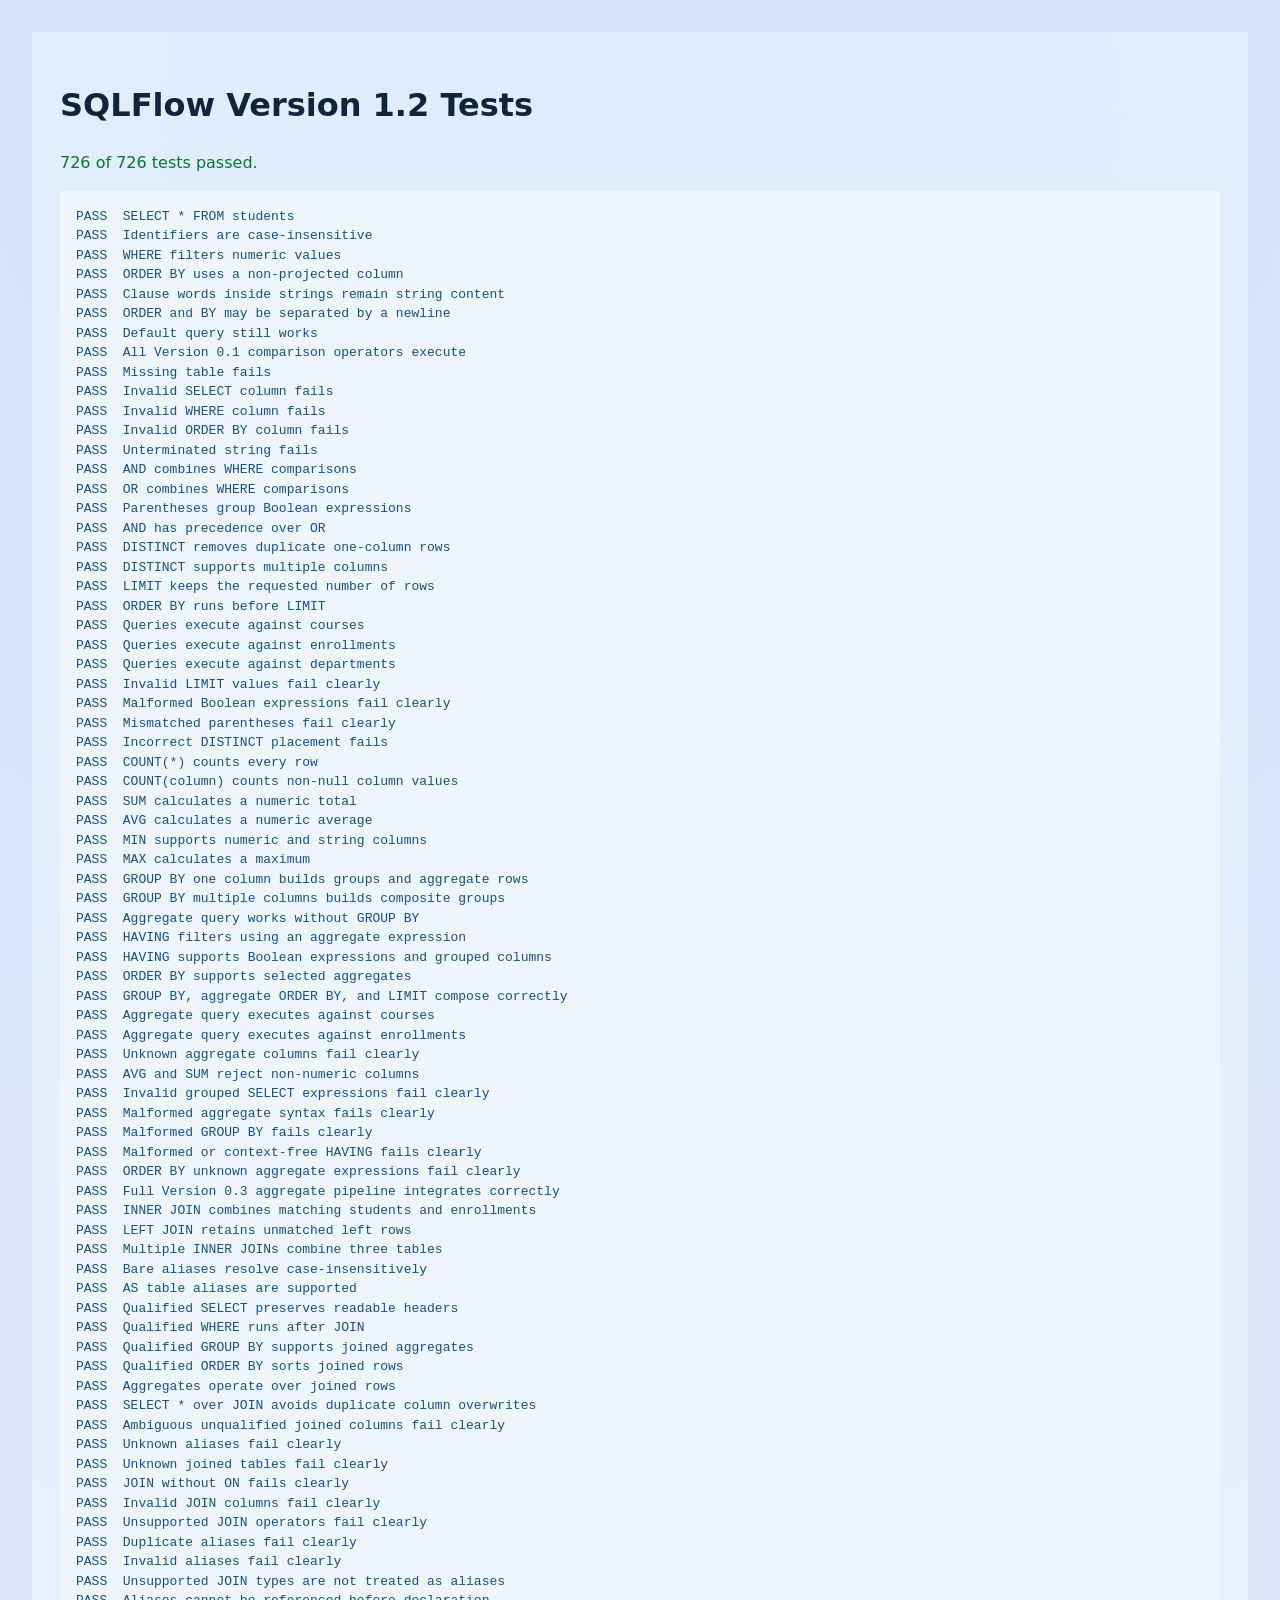
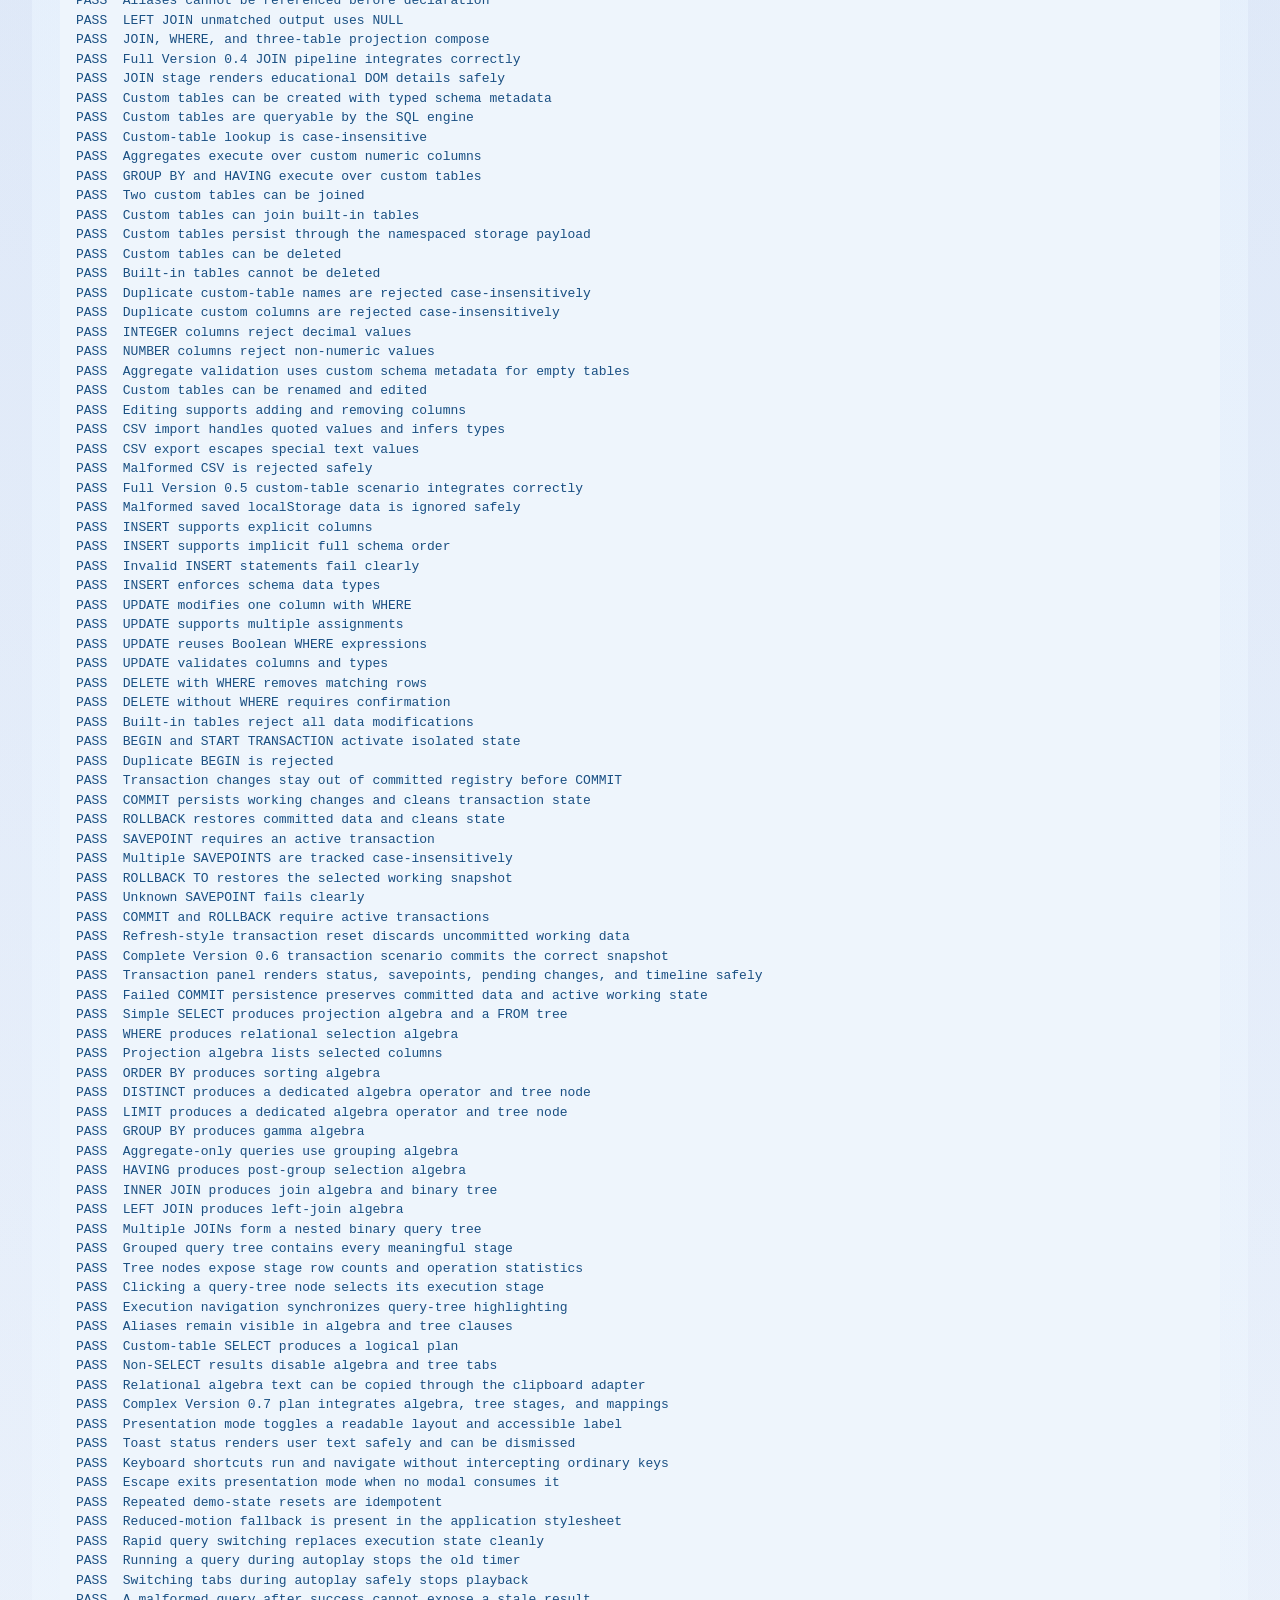
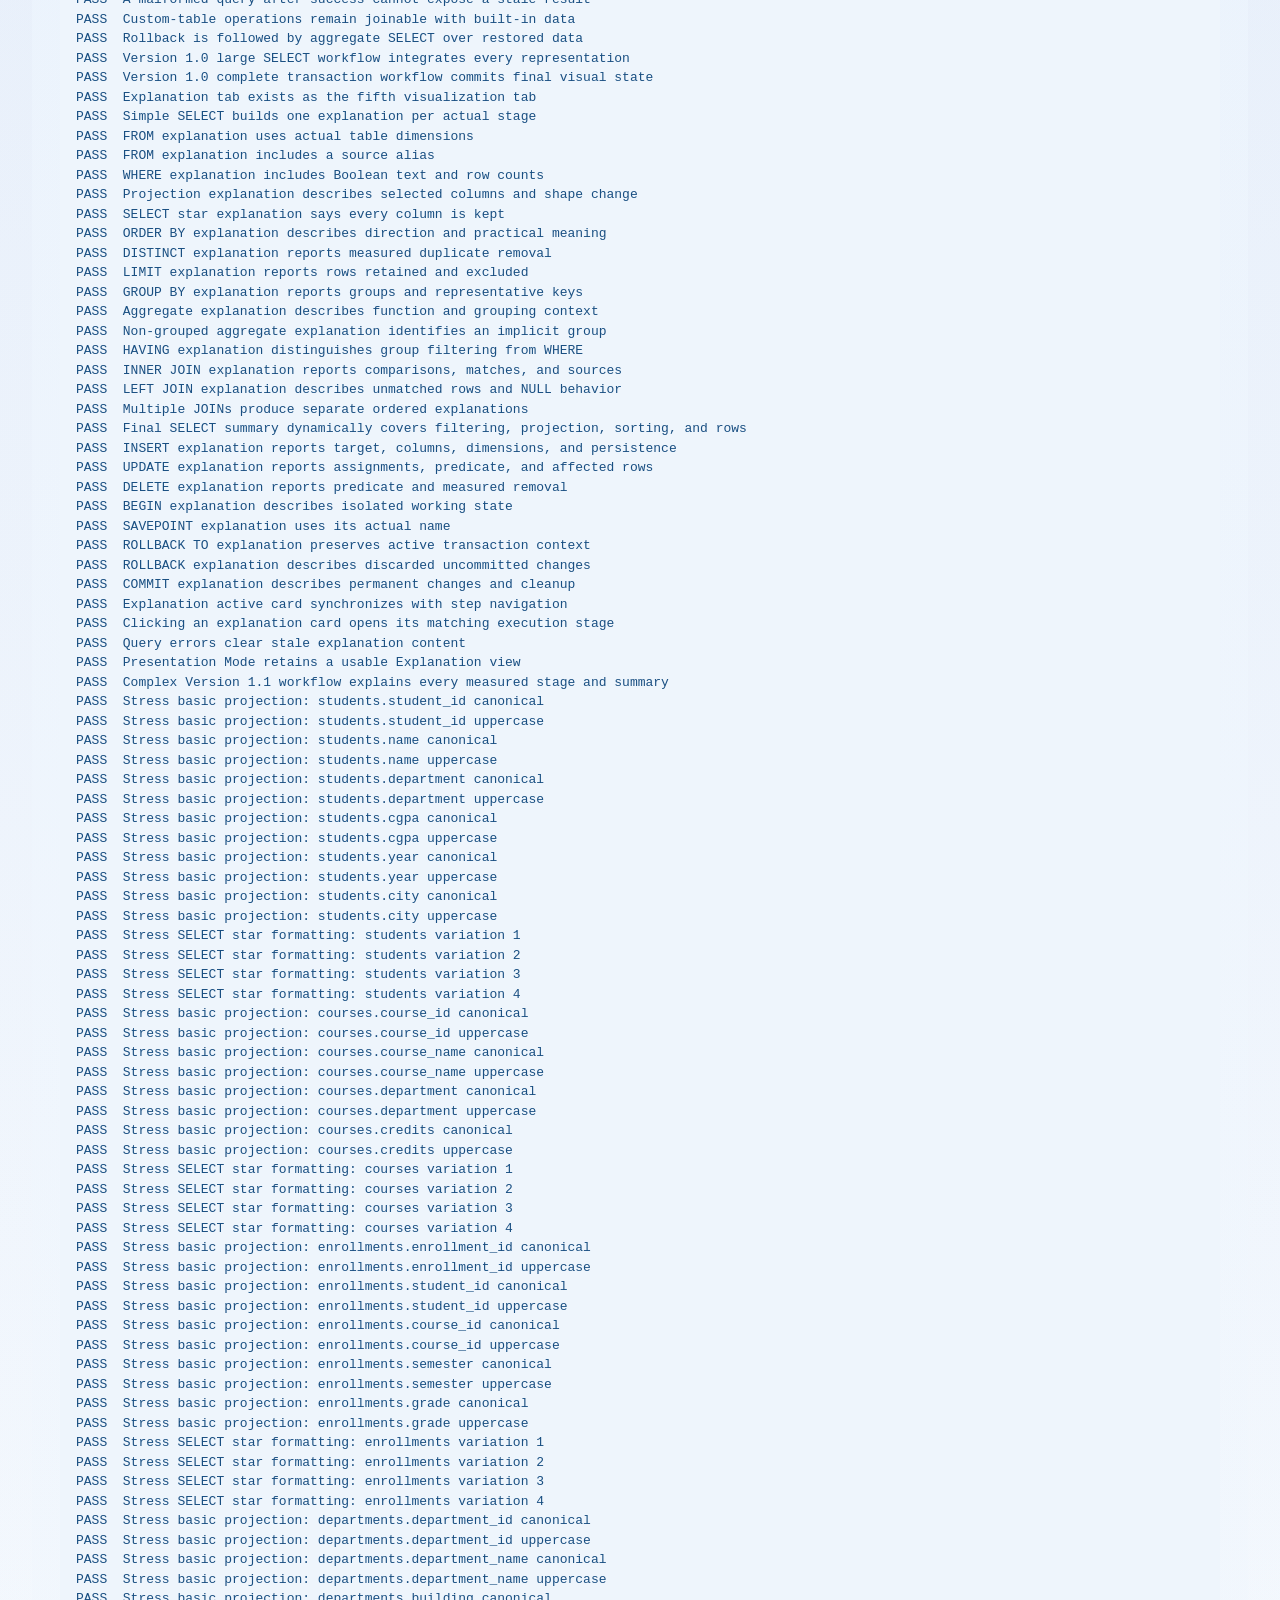
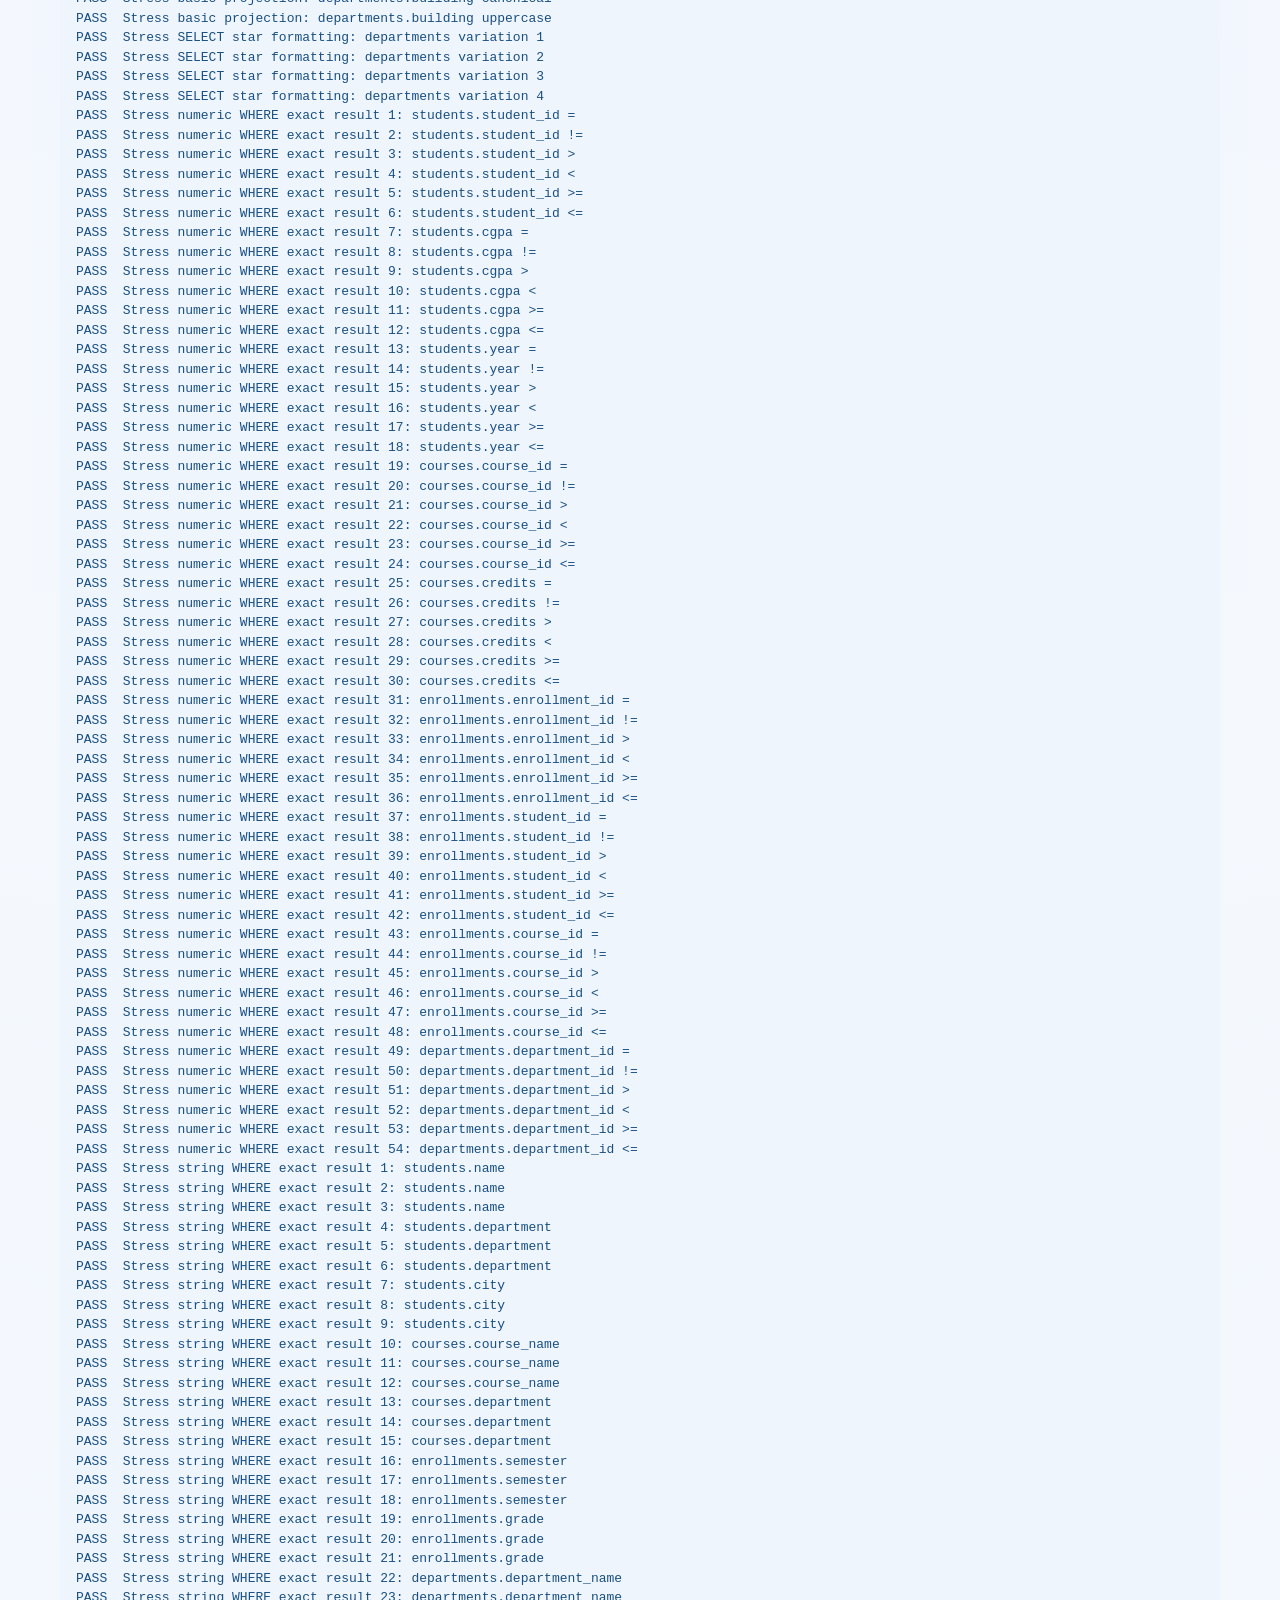
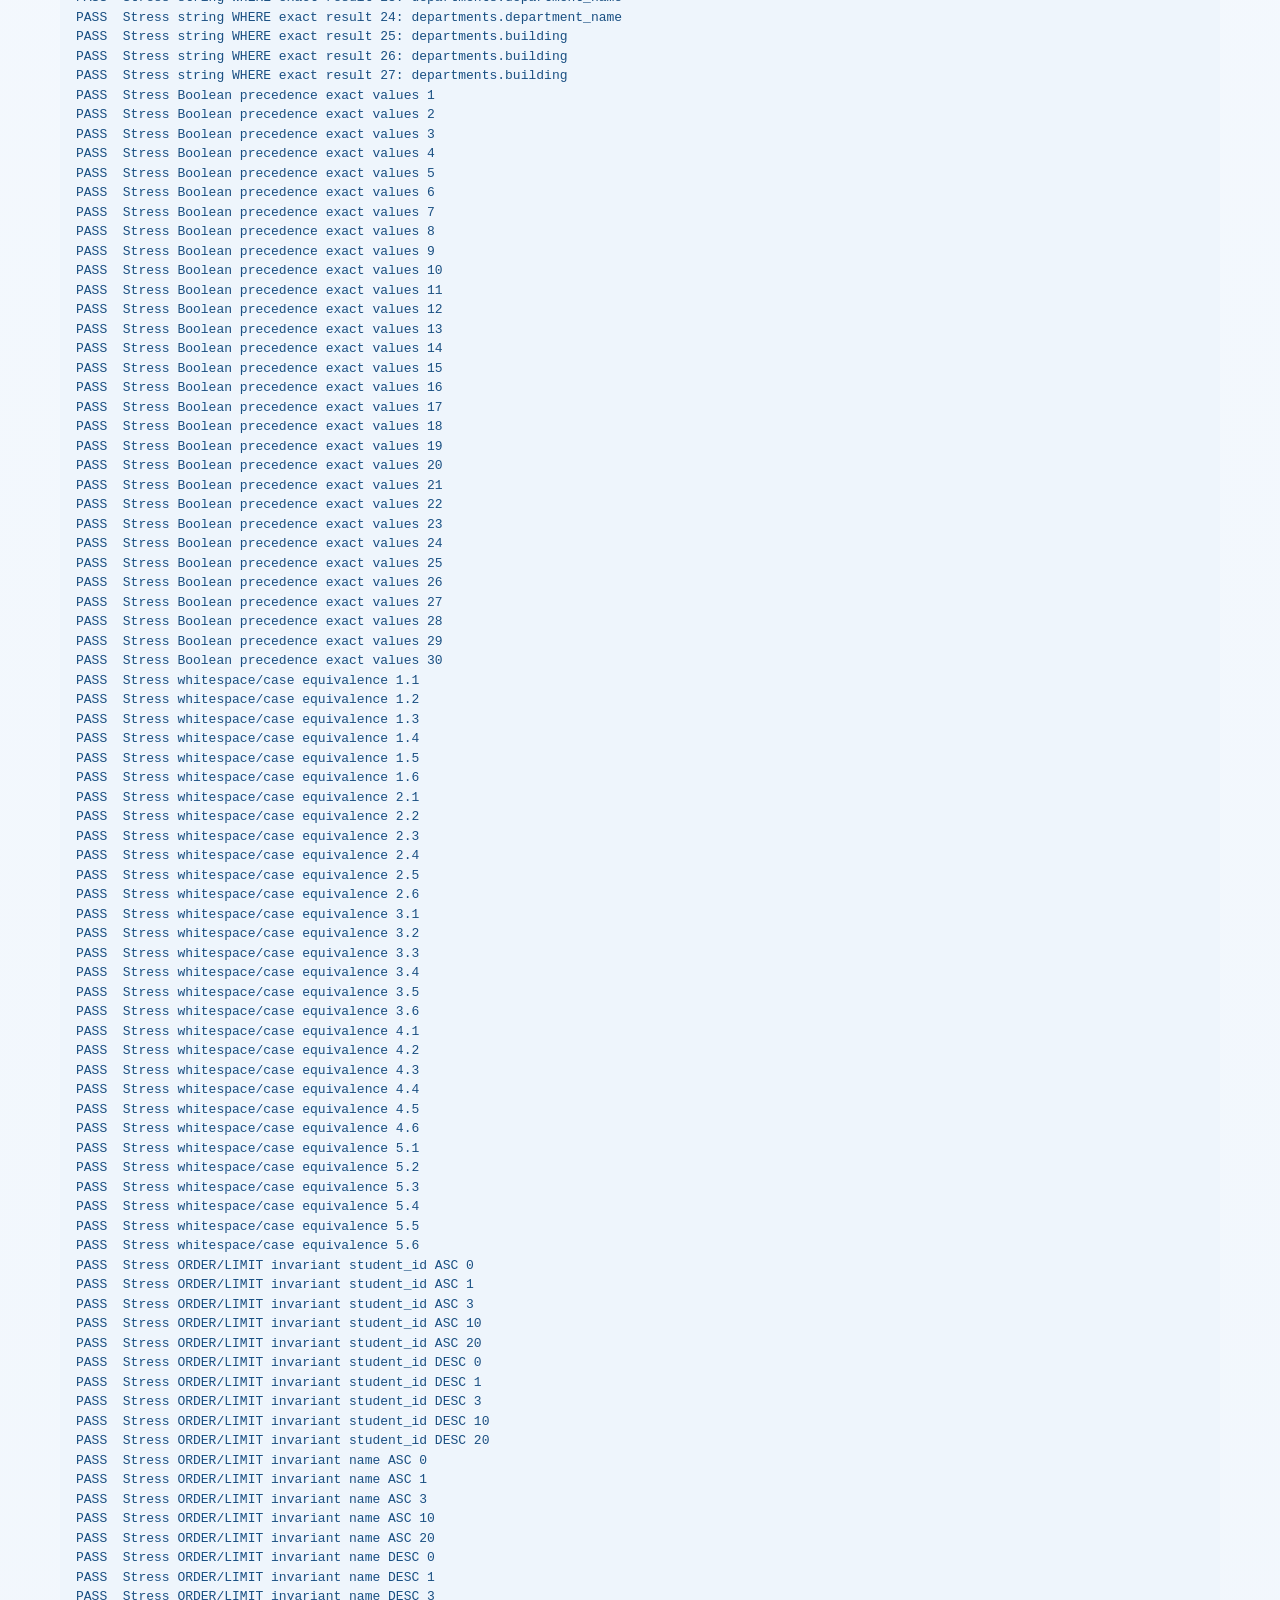
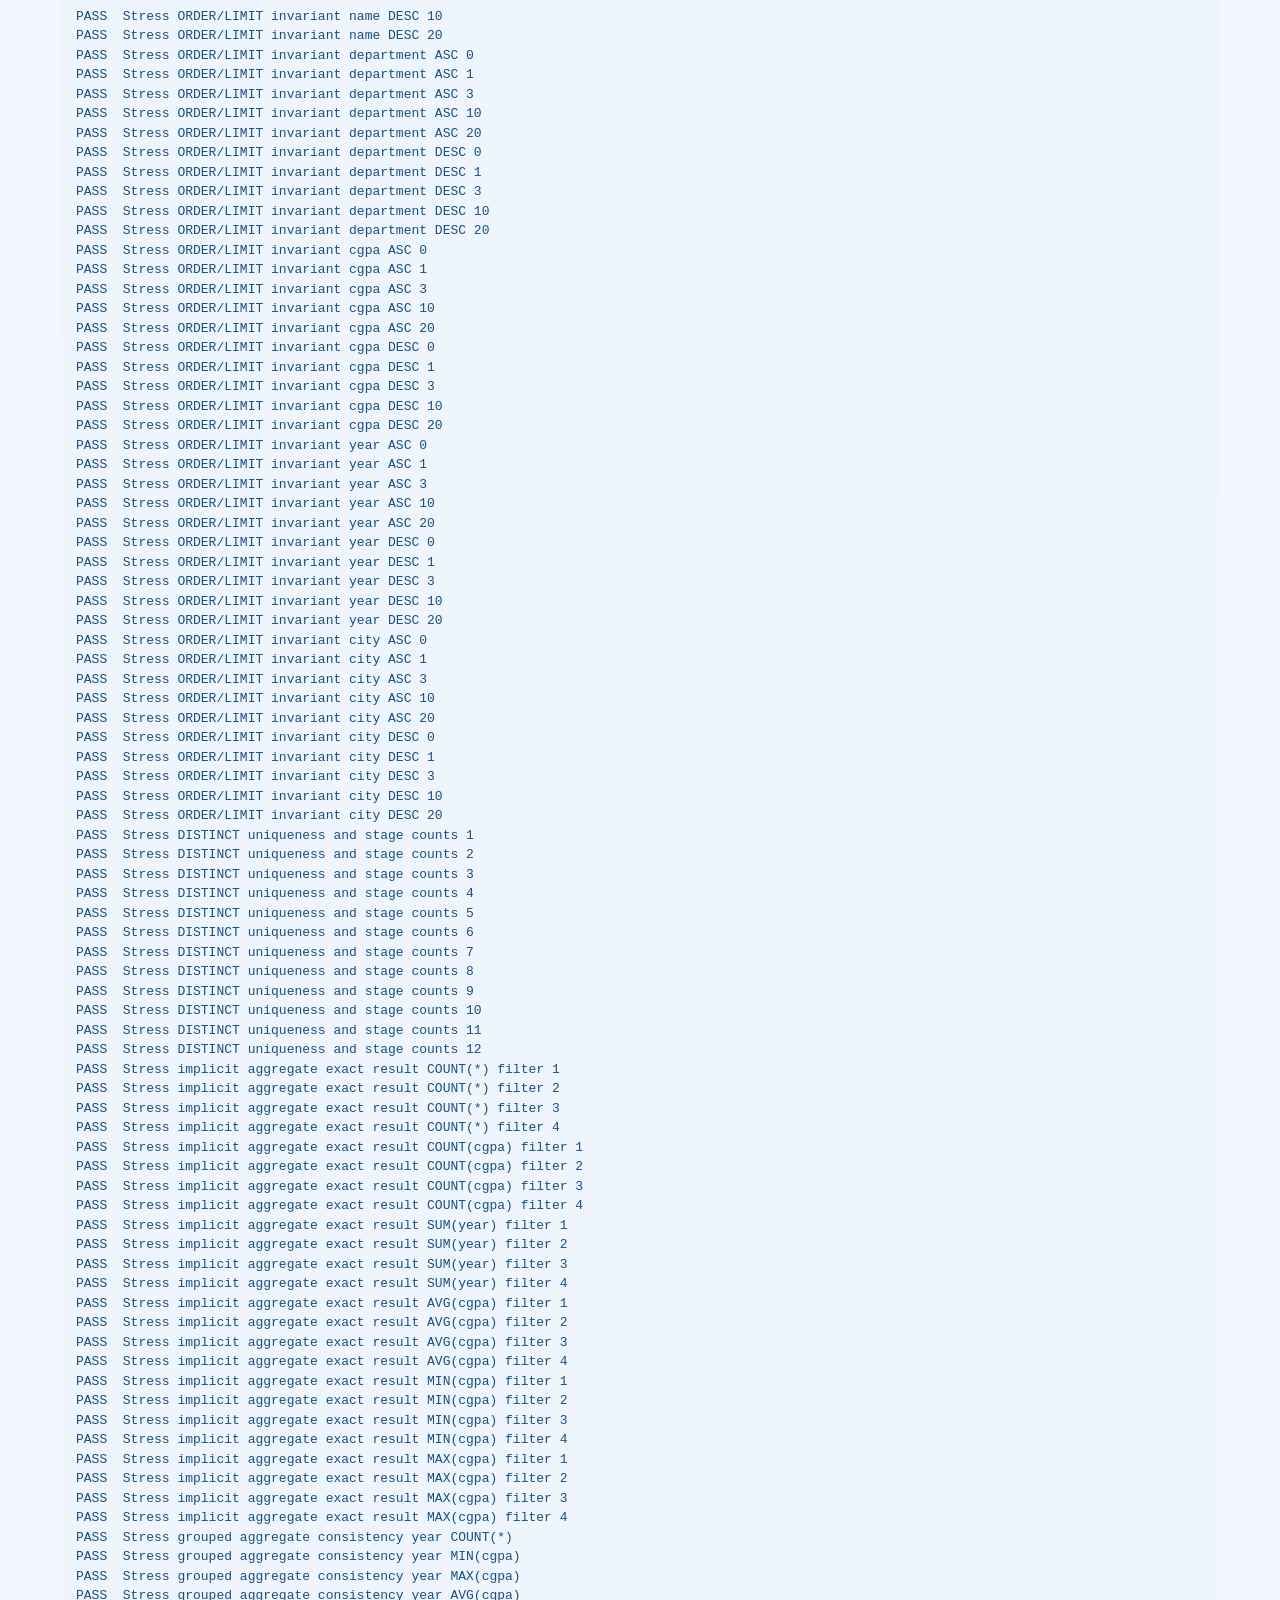
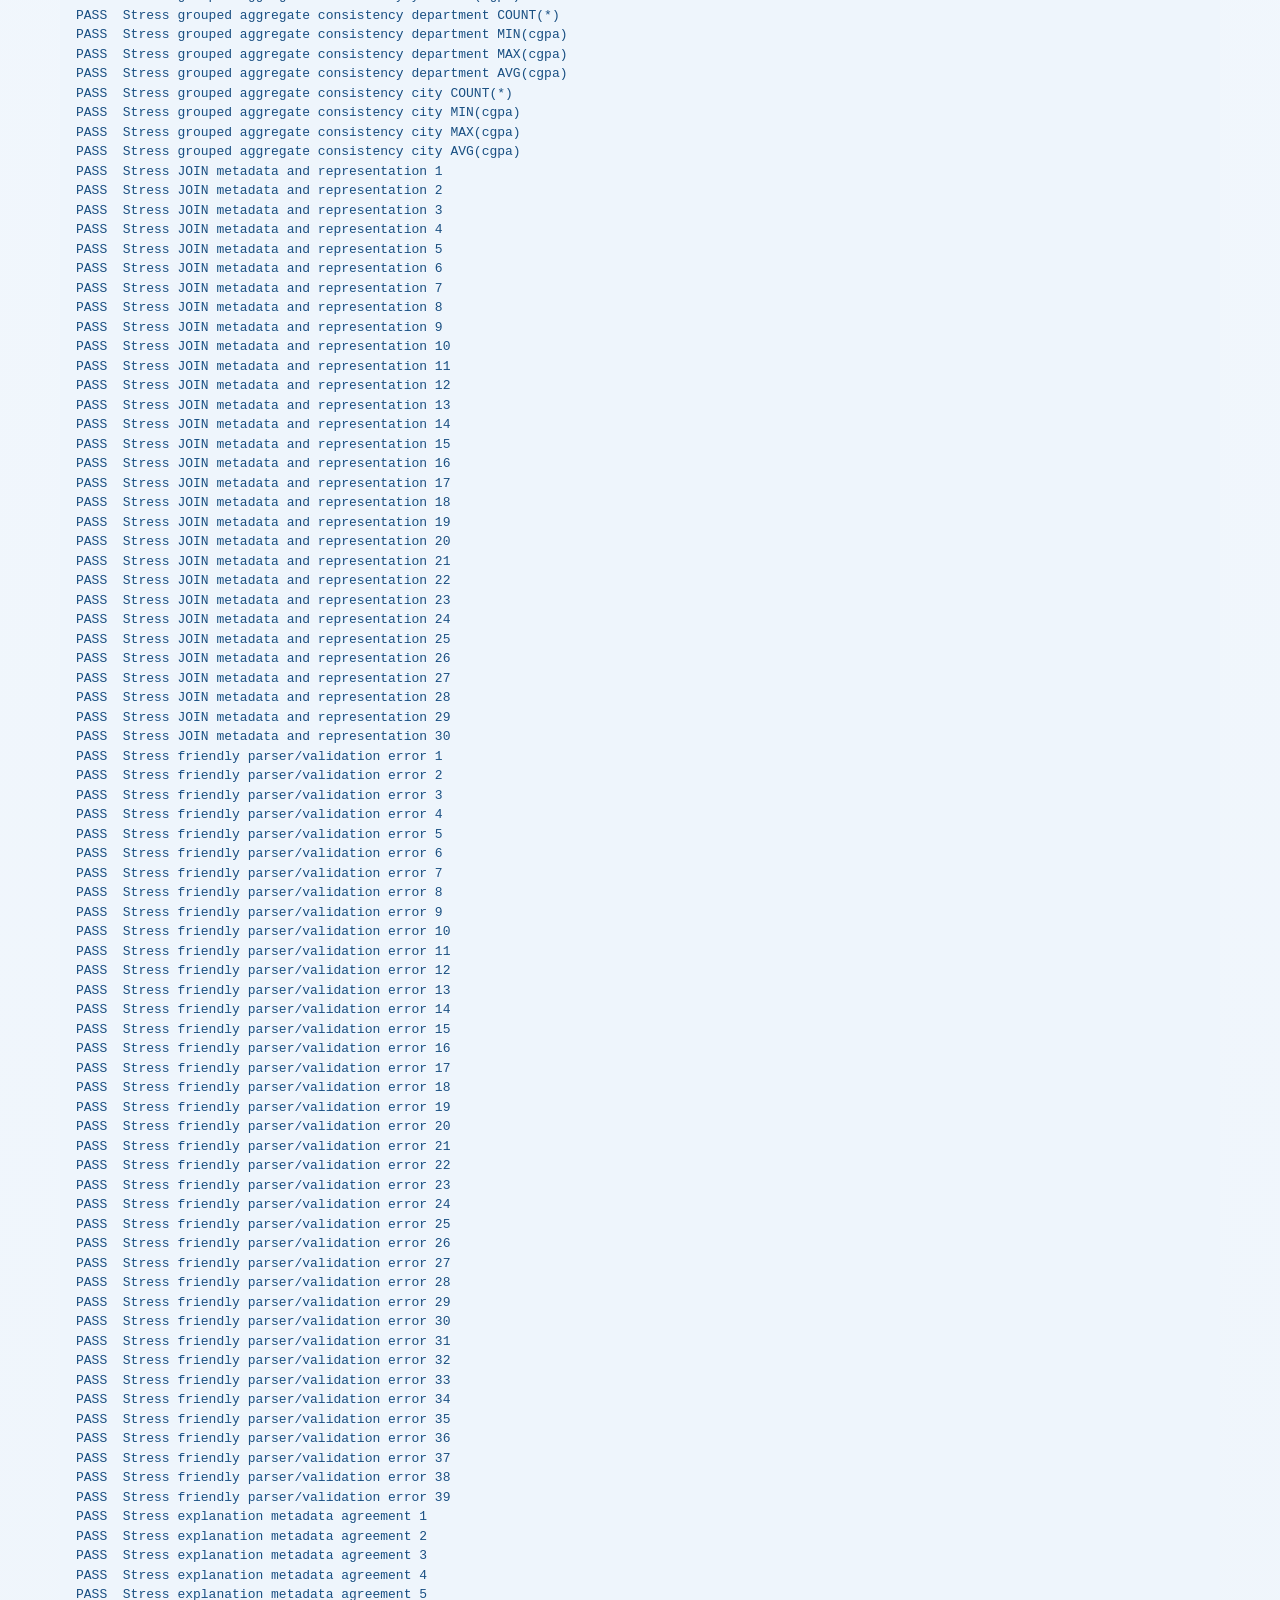
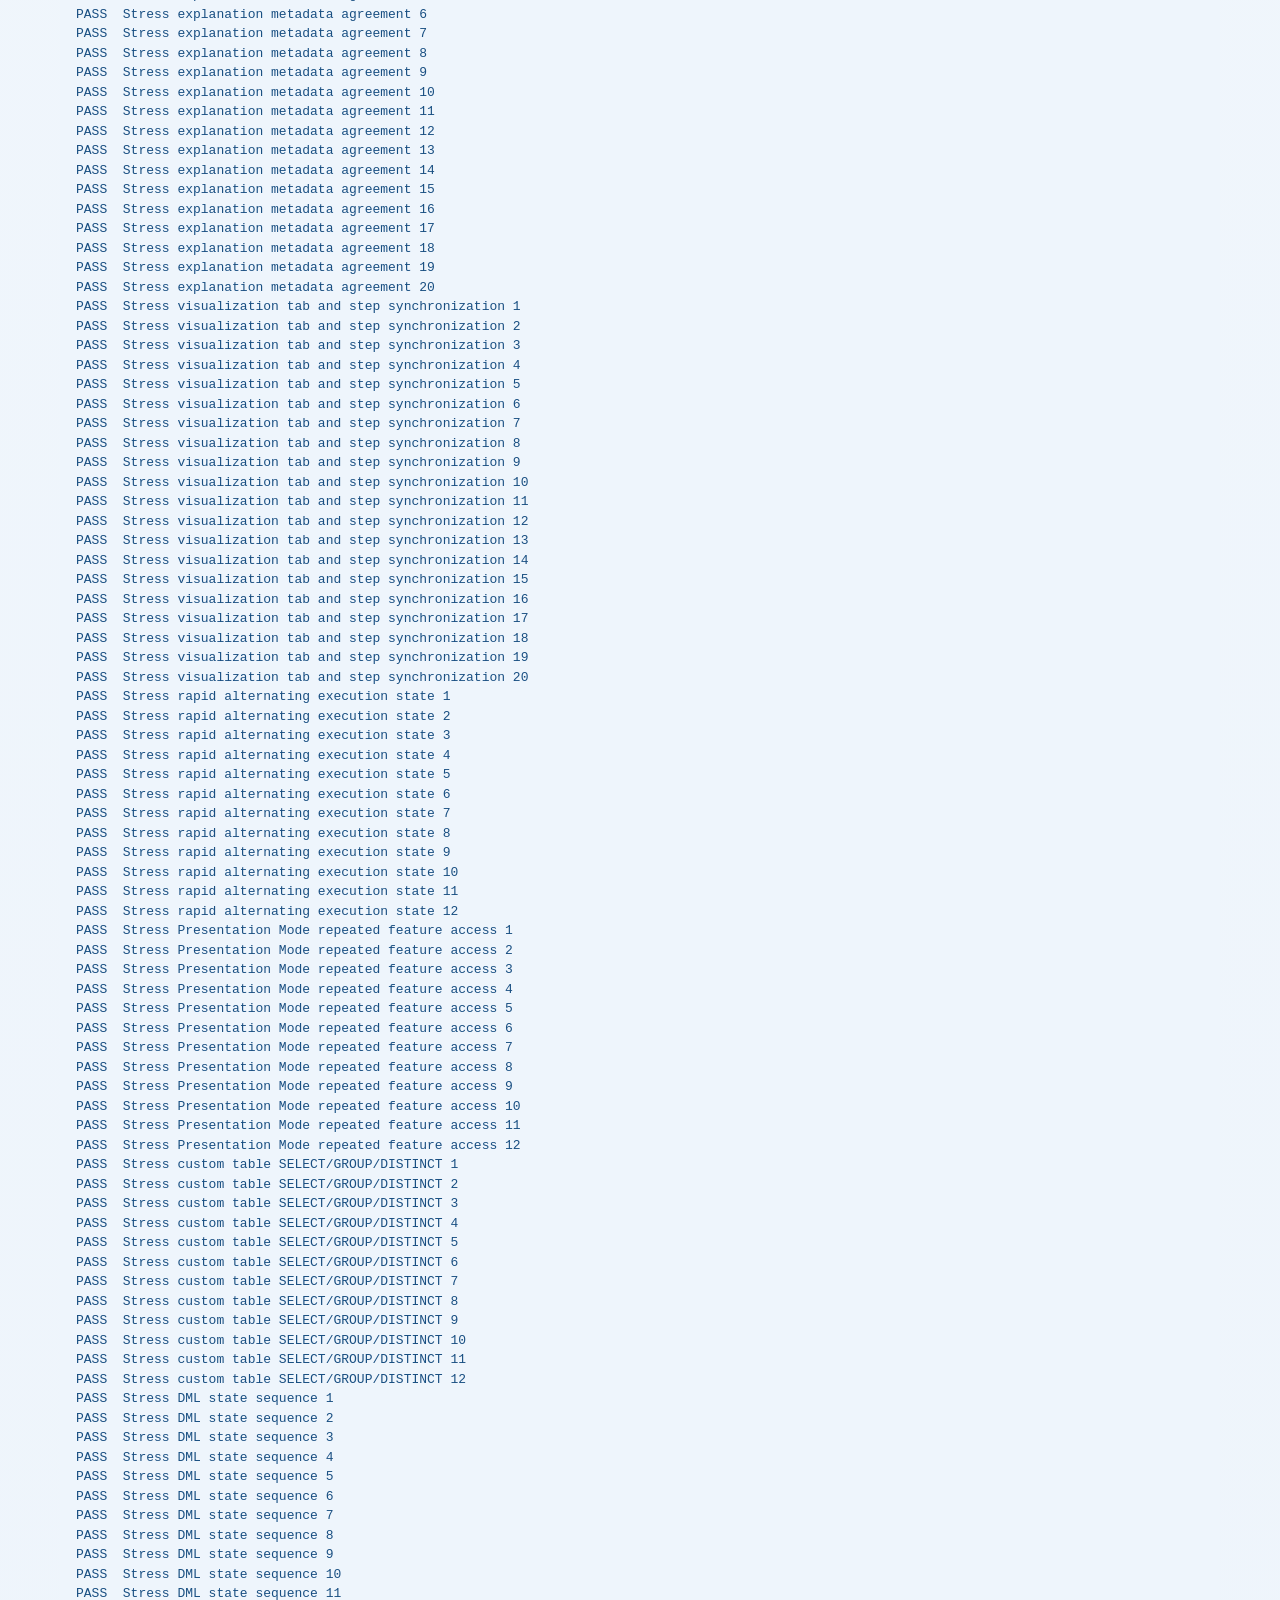
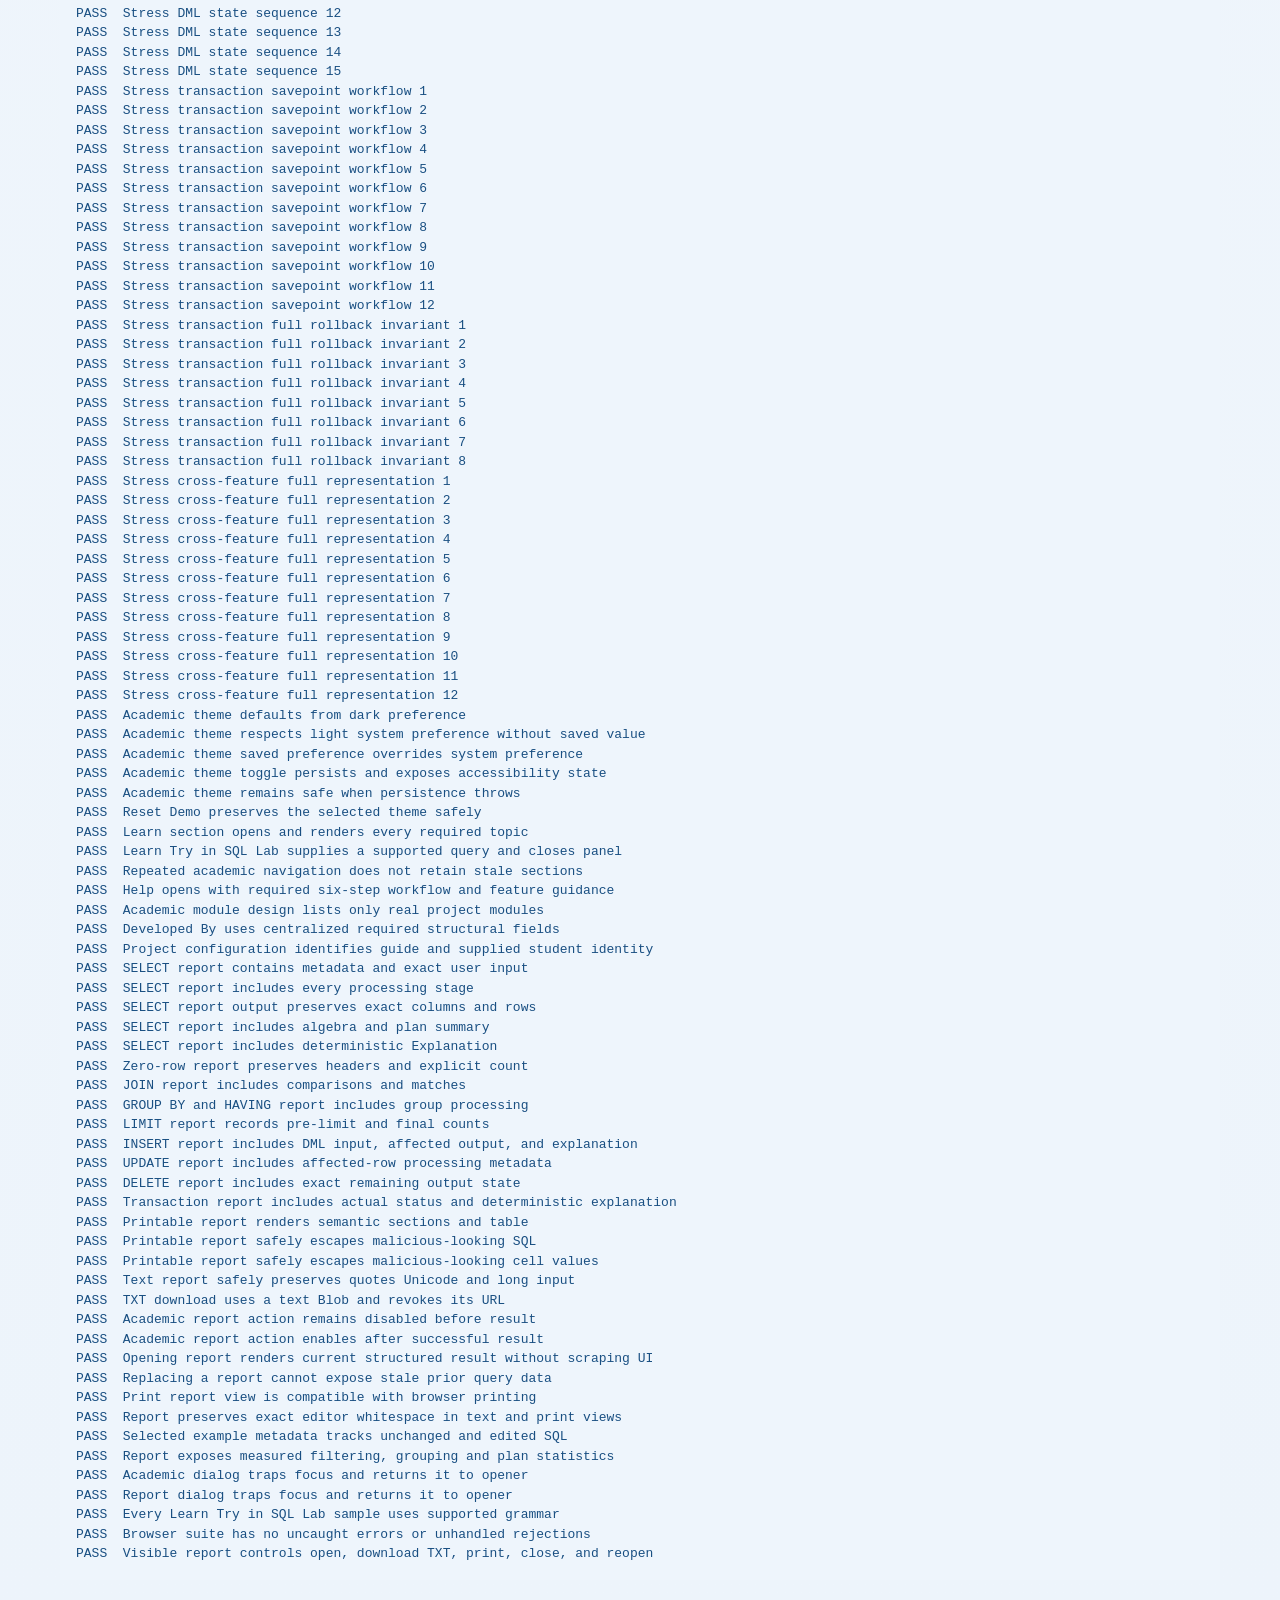
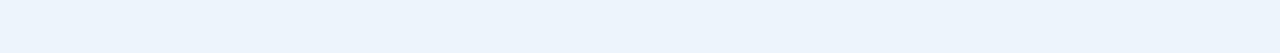
==== commit df98e40a: "Release SQLFlow Version 1.2 professor compliance upgrade" ====
--- a/tests.html
+++ b/tests.html
@@ -3,7 +3,7 @@
   <head>
     <meta charset="UTF-8" />
     <meta name="viewport" content="width=device-width, initial-scale=1.0" />
-    <title>SQLFlow Version 1.1 Tests</title>
+    <title>SQLFlow Version 1.2 Tests</title>
     <link rel="stylesheet" href="style.css" />
     <style>
       body { font-family: system-ui, sans-serif; margin: 2rem; line-height: 1.5; }
@@ -13,7 +13,7 @@
     </style>
   </head>
   <body>
-    <h1>SQLFlow Version 1.1 Tests</h1>
+    <h1>SQLFlow Version 1.2 Tests</h1>
     <p id="summary">Running…</p>
     <pre id="testOutput"></pre>
     <section id="visualizerFixture" hidden>
@@ -40,17 +40,32 @@
       <div id="transactionWorking"></div>
       <div id="transactionTimeline"></div>
       <button id="presentationModeBtn"></button>
+      <button id="themeToggleBtn"></button>
+      <button id="downloadReportBtn">Open Execution Report</button>
       <div id="toastContainer"></div>
+      <textarea id="sqlEditor"></textarea>
+      <div id="academicModal" class="hidden"><h2 id="academicTitle"></h2><button id="closeAcademicBtn"></button><section id="learnSection"></section><section id="helpSection" class="hidden"><ol class="workflow-list"><li>Choose data</li><li>Write SQL</li><li>Run query</li><li>Inspect stages</li><li>Open Explanation / Algebra / Query Tree</li><li>Download report</li></ol><p>Examples Auto Play Final Result JOIN transactions custom tables CSV Reset Presentation Mode keyboard shortcuts</p></section><section id="projectSection" class="hidden"></section><section id="developedSection" class="hidden"></section><div id="learnTopics"></div><div id="moduleDesign"></div><img id="studentPhoto" /><span id="studentName"></span><span id="studentRegister"></span><span id="studentProject"></span><span id="studentCourse"></span></div>
+      <div id="reportModal" class="hidden"><button id="closeReportBtn">Close Report</button><button id="downloadTxtBtn">Download TXT Report (.txt)</button><button id="printReportBtn">Print / Save as PDF</button><div id="printableReport" class="printable-report"></div></div>
     </section>
+    <script>
+      window.sqlflowBrowserErrors = [];
+      window.addEventListener('error', function (event) { window.sqlflowBrowserErrors.push(event.message || 'Resource load error'); });
+      window.addEventListener('unhandledrejection', function (event) { window.sqlflowBrowserErrors.push(String(event.reason)); });
+    </script>
     <script src="js/database.js"></script>
     <script src="js/parser.js"></script>
     <script src="js/executor.js"></script>
     <script src="js/queryplan.js"></script>
     <script src="js/transactions.js"></script>
     <script src="js/explanations.js"></script>
+    <script src="js/config.js"></script>
+    <script src="js/reports.js"></script>
+    <script src="js/academic.js"></script>
+    <script src="js/examples.js"></script>
     <script src="js/visualizer.js"></script>
     <script src="js/ui.js"></script>
     <script src="stress-tests.js"></script>
+    <script src="compliance-tests.js"></script>
     <script src="tests.js"></script>
   </body>
 </html>
--- a/style.css
+++ b/style.css
@@ -1357,3 +1357,96 @@
     min-width: 0;
   }
 }
+
+/* Academic submission views and day theme */
+[data-theme="light"] {
+  --bg: #edf4fb; --bg-strong: #f8fbff; --panel: rgba(255, 255, 255, 0.97); --panel-alt: rgba(243, 248, 255, 0.98);
+  --panel-soft: rgba(229, 239, 251, 0.98); --border: rgba(37, 75, 122, 0.2); --border-strong: rgba(20, 105, 168, 0.48);
+  --text: #11243b; --muted: #526a84; --blue: #1168b5; --cyan: #006d87; --green: #087a50; --orange: #9a4d00; --danger: #b42318;
+  --shadow: 0 12px 30px rgba(26, 57, 91, 0.14);
+}
+[data-theme="light"] body { background: radial-gradient(circle at top, rgba(74, 144, 226, 0.14), transparent 38%), linear-gradient(180deg, var(--bg-strong), var(--bg)); }
+[data-theme="light"] .topbar, [data-theme="light"] .data-table th, [data-theme="light"] .help-popover { background: #f7fbff; color: var(--text); }
+[data-theme="light"] textarea, [data-theme="light"] input, [data-theme="light"] select, [data-theme="light"] .data-table, [data-theme="light"] .explanation-card, [data-theme="light"] .join-visualization { background: rgba(255,255,255,.94); color: var(--text); }
+[data-theme="light"] .explanation-clause, [data-theme="light"] pre, [data-theme="light"] code { background: #eef5fc; color: #194f82; }
+[data-theme="light"] .error-box { background: #fff1f0; color: #8f1d16; }
+[data-theme="light"] .badge, [data-theme="light"] .table-button, [data-theme="light"] .table-preview,
+[data-theme="light"] .editor-toolbar, [data-theme="light"] button, [data-theme="light"] button.secondary,
+[data-theme="light"] .flow-card, [data-theme="light"] .tab, [data-theme="light"] .timeline-item,
+[data-theme="light"] .transaction-summary-grid > div, [data-theme="light"] .relational-algebra-expression,
+[data-theme="light"] .query-tree-node, [data-theme="light"] .join-input-card,
+[data-theme="light"] .explanation-stats span, [data-theme="light"] .join-stats span {
+  background: var(--panel-alt);
+  color: var(--text);
+}
+[data-theme="light"] .flow-card.active, [data-theme="light"] .tab.active,
+[data-theme="light"] .table-button.active, [data-theme="light"] .query-tree-node.active {
+  background: linear-gradient(135deg, rgba(17, 104, 181, 0.13), rgba(0, 109, 135, 0.08));
+  color: var(--text);
+}
+[data-theme="light"] .toast, [data-theme="light"] .join-condition,
+[data-theme="light"] .explanation-card:hover { background: var(--panel-alt); color: var(--text); }
+[data-theme="light"] .data-table td { color: var(--text); }
+
+.academic-nav { display: flex; flex-wrap: wrap; gap: 7px; }
+.academic-modal, .report-modal { width: min(1120px, calc(100vw - 32px)); max-height: calc(100vh - 40px); overflow: auto; padding: 24px; border: 1px solid var(--border-strong); border-radius: 18px; background: var(--panel); color: var(--text); box-shadow: var(--shadow); }
+.academic-header { position: sticky; top: -24px; z-index: 2; display: flex; justify-content: space-between; align-items: center; gap: 16px; margin: -24px -24px 20px; padding: 20px 24px; border-bottom: 1px solid var(--border); background: var(--panel); }
+.academic-header h2 { margin: 3px 0 0; }
+.academic-section > h3 { margin-top: 28px; color: var(--cyan); }
+.academic-section > h3:first-child { margin-top: 0; }
+.learn-grid, .help-grid, .module-grid, .people-grid { display: grid; grid-template-columns: repeat(2, minmax(0, 1fr)); gap: 14px; }
+.learn-card, .help-grid section, .module-grid section, .person-card, .video-placeholder, .academic-facts > div { padding: 16px; border: 1px solid var(--border); border-radius: 13px; background: var(--panel-alt); }
+.learn-card { display: flex; flex-direction: column; align-items: flex-start; gap: 10px; }
+.learn-card h4, .learn-card p, .help-grid h4, .help-grid p, .module-grid h4, .module-grid p { margin: 0; }
+.learn-card code { display: block; width: 100%; padding: 9px; overflow-wrap: anywhere; border-radius: 8px; background: var(--bg-strong); color: var(--cyan); }
+.video-placeholder { margin-top: 18px; min-height: 150px; display: grid; place-content: center; text-align: center; border-style: dashed; }
+.workflow-list { display: grid; grid-template-columns: repeat(3, 1fr); gap: 10px; padding: 0; counter-reset: workflow; list-style: none; }
+.workflow-list li { padding: 12px; border-left: 3px solid var(--cyan); background: var(--panel-alt); border-radius: 8px; }
+.academic-facts { display: grid; gap: 10px; }
+.academic-facts dt { color: var(--cyan); font-weight: 700; }
+.academic-facts dd { margin: 5px 0 0; }
+.architecture-flow { display: flex; flex-wrap: wrap; align-items: center; gap: 8px; padding: 16px; border: 1px solid var(--border); border-radius: 13px; background: var(--panel-alt); }
+.architecture-flow span { padding: 8px 10px; border: 1px solid var(--border-strong); border-radius: 8px; }
+.architecture-flow span { overflow-wrap: anywhere; }
+.architecture-flow b { color: var(--cyan); font-size: 1.2rem; }
+.person-card { text-align: center; }
+.person-card img, .guide-mark { width: 150px; height: 175px; margin: 0 auto 12px; object-fit: cover; border: 1px solid var(--border-strong); border-radius: 13px; }
+.person-card img { object-position: 66% 40%; }
+.person-card h4, .person-card p { overflow-wrap: anywhere; }
+.guide-mark { display: grid; place-items: center; background: linear-gradient(135deg, rgba(88,166,255,.25), rgba(99,230,255,.12)); color: var(--cyan); font-weight: 800; }
+.report-actions { display: flex; flex-wrap: wrap; gap: 10px; margin-bottom: 16px; }
+.printable-report { padding: 30px; background: #fff; color: #17212b; border-radius: 10px; }
+.printable-report h1 { letter-spacing: .05em; }
+.printable-report h2 { margin-top: 28px; padding-bottom: 5px; border-bottom: 1px solid #b9c4cf; }
+.printable-report pre, .printable-report code { white-space: pre-wrap; overflow-wrap: anywhere; color: #17212b; background: #f3f5f7; }
+.printable-report pre { padding: 12px; }
+.report-section { break-inside: avoid; padding: 10px 0; }
+.report-table-wrap { overflow-x: auto; }
+.report-table { width: 100%; border-collapse: collapse; }
+.report-table th, .report-table td { padding: 7px 9px; border: 1px solid #aeb9c3; text-align: left; }
+.report-table th, .report-table td { overflow-wrap: anywhere; }
+
+@media (max-width: 800px) {
+  .topbar, .topbar-actions { min-width: 0; }
+  .topbar-actions { width: 100%; max-width: 100%; }
+  .academic-nav { width: 100%; max-width: 100%; min-width: 0; overflow-x: auto; flex-wrap: nowrap; }
+  .academic-nav button { white-space: nowrap; }
+  .learn-grid, .help-grid, .module-grid, .people-grid, .workflow-list { grid-template-columns: 1fr; }
+  .academic-modal, .report-modal { width: calc(100vw - 16px); padding: 16px; }
+  .academic-header { top: -16px; margin: -16px -16px 16px; padding: 16px; }
+  .tab-row { overflow-x: auto; white-space: nowrap; }
+  .tab-row .tab { flex: 0 0 auto; }
+  .academic-modal, .report-modal { overflow-x: hidden; }
+}
+
+@media print {
+  body { padding: 0; background: #fff !important; color: #000 !important; }
+  body > *:not(#reportModal), .no-print { display: none !important; }
+  #reportModal { position: static; display: block !important; padding: 0; background: #fff; }
+  .report-modal { width: 100%; max-height: none; overflow: visible; padding: 0; border: 0; box-shadow: none; }
+  .printable-report { padding: 12mm; color: #000; }
+  .report-table-wrap { overflow: visible; }
+  .report-table { width: 100%; table-layout: fixed; font-size: 9pt; }
+  .report-table thead { display: table-header-group; }
+  .report-section, .report-table tr { break-inside: avoid; }
+}
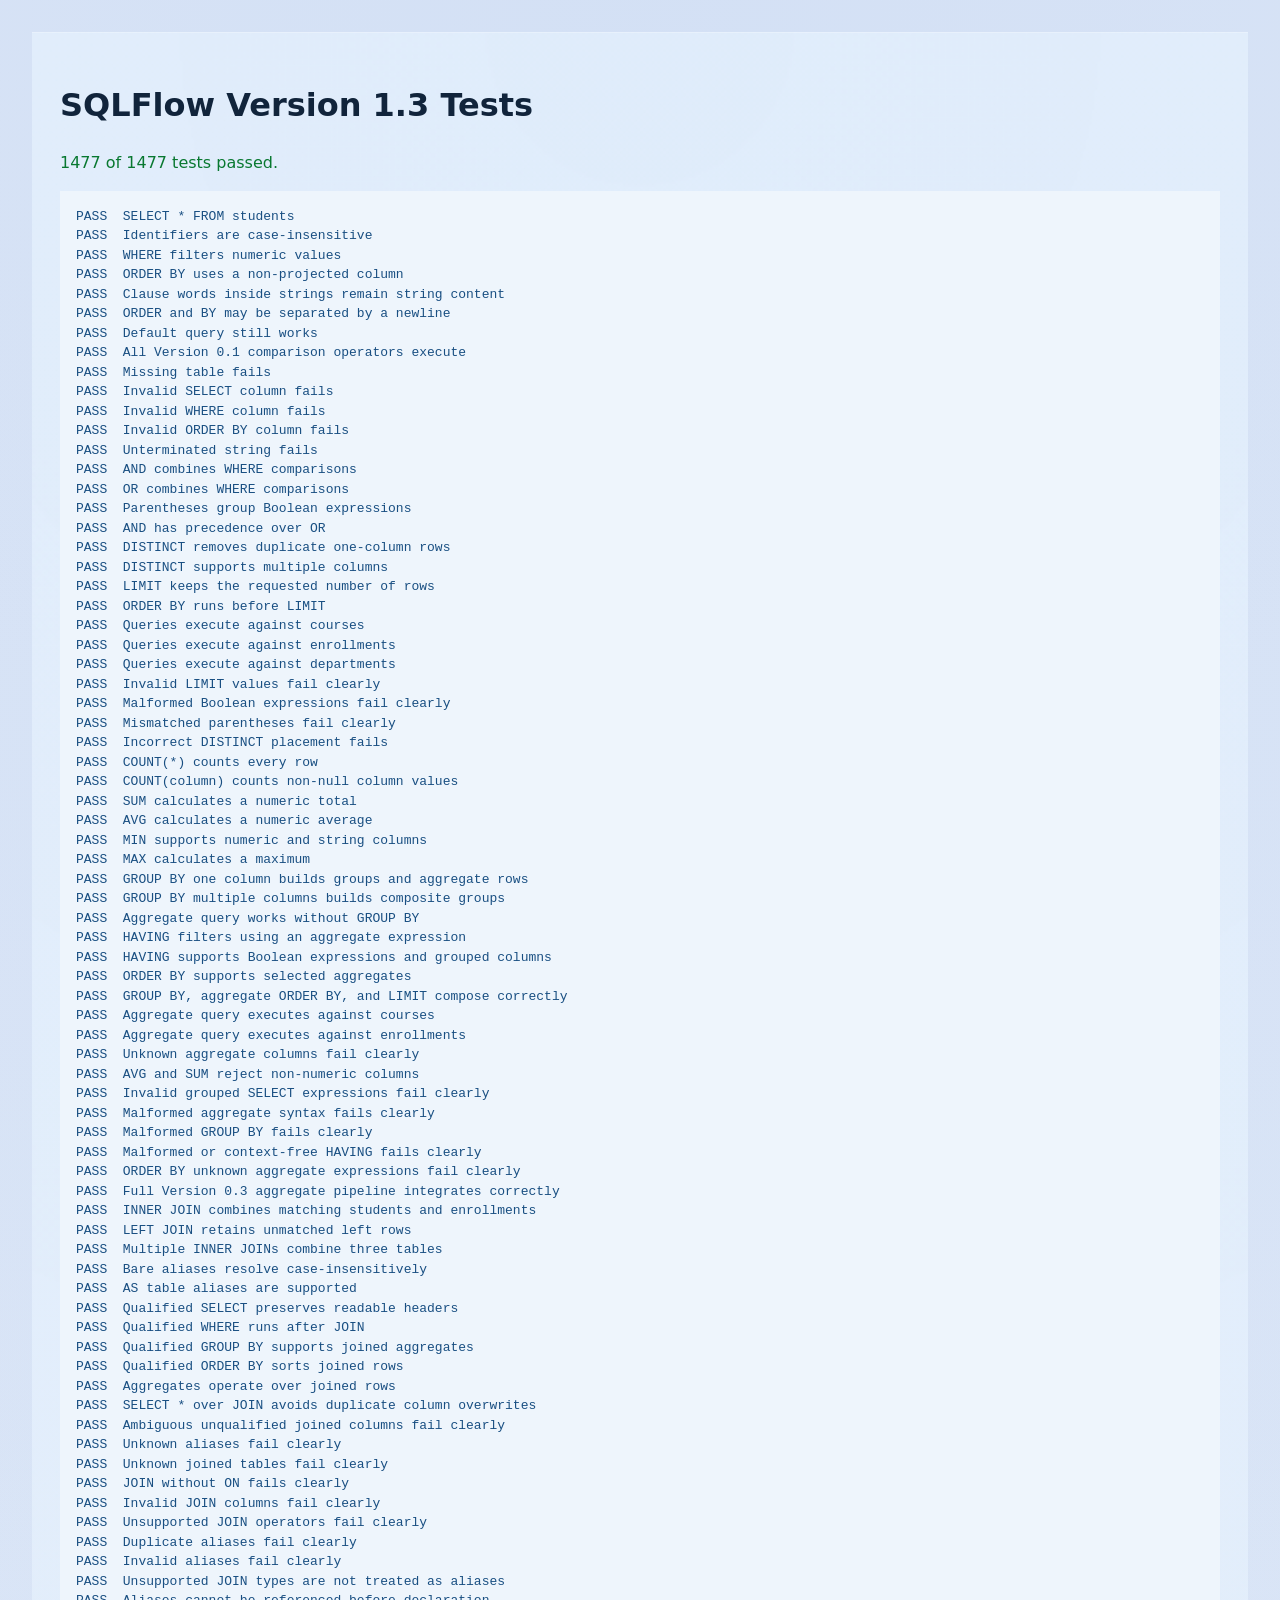
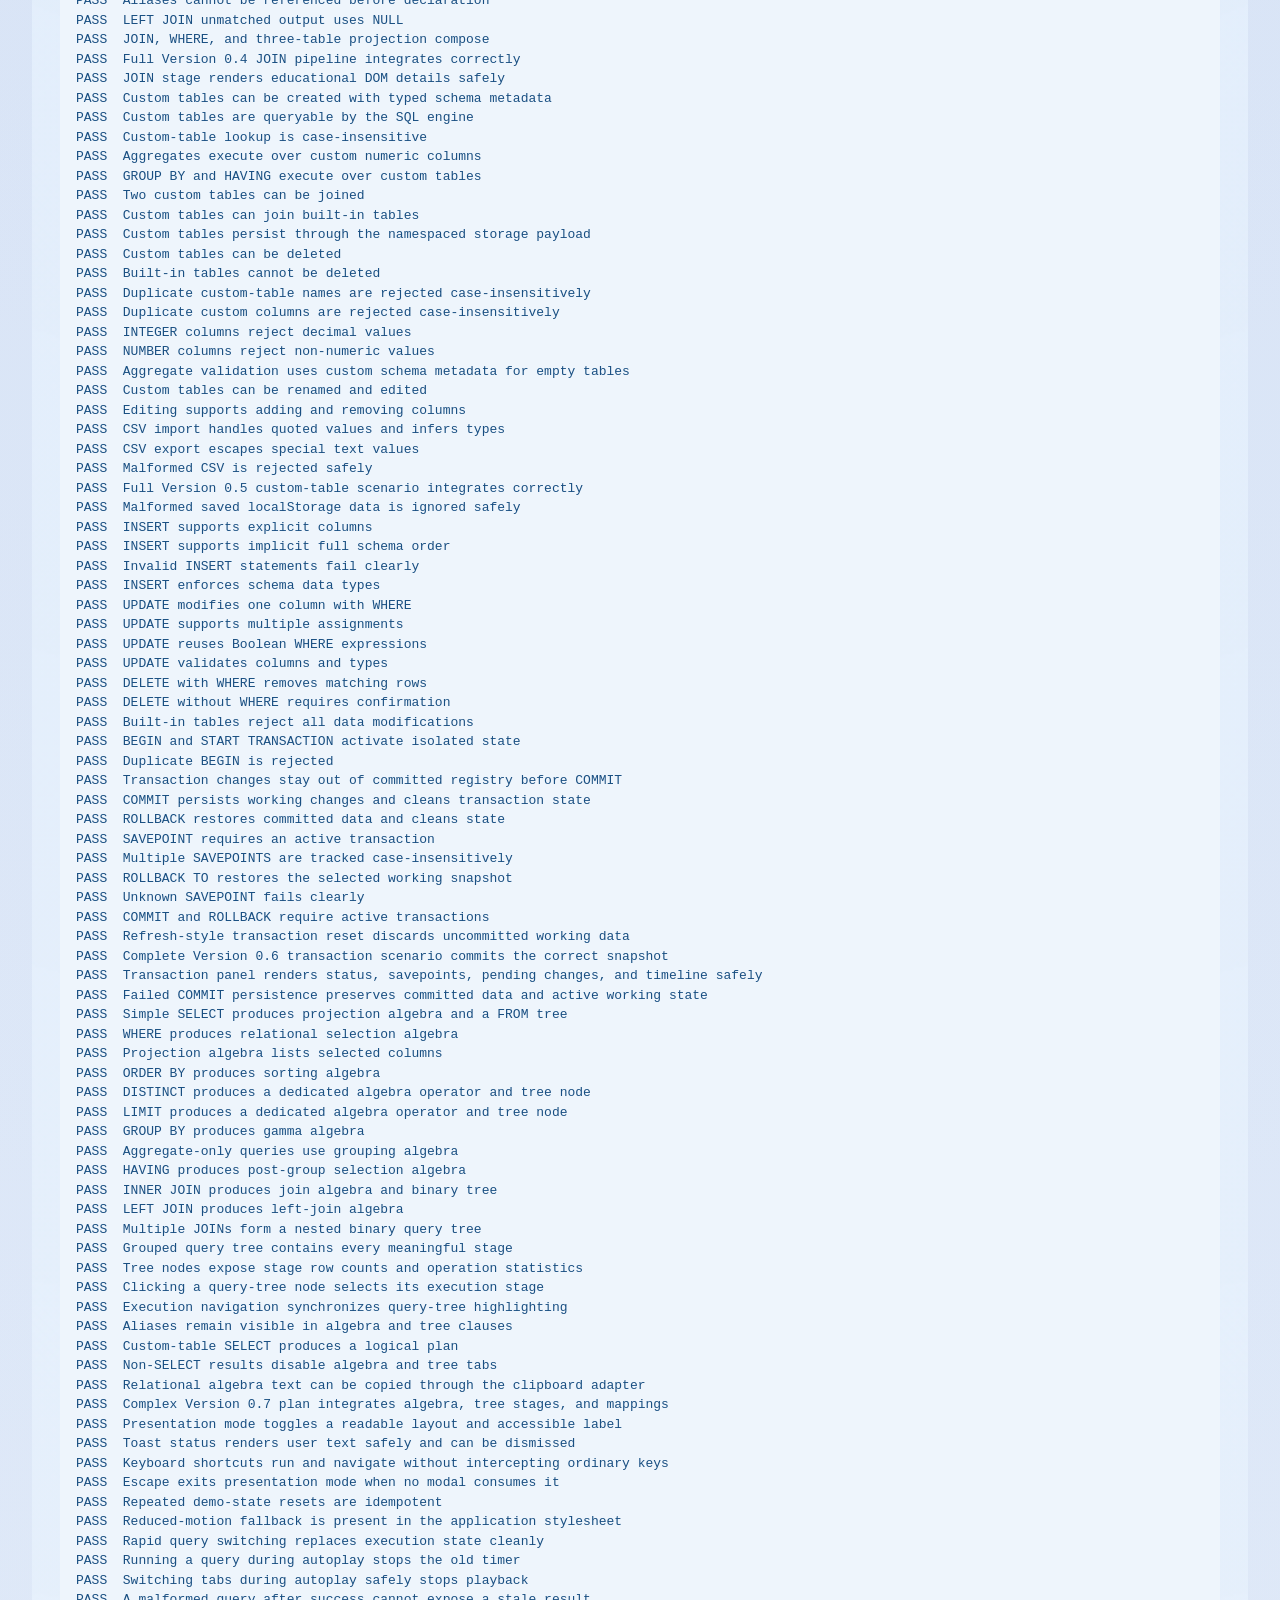
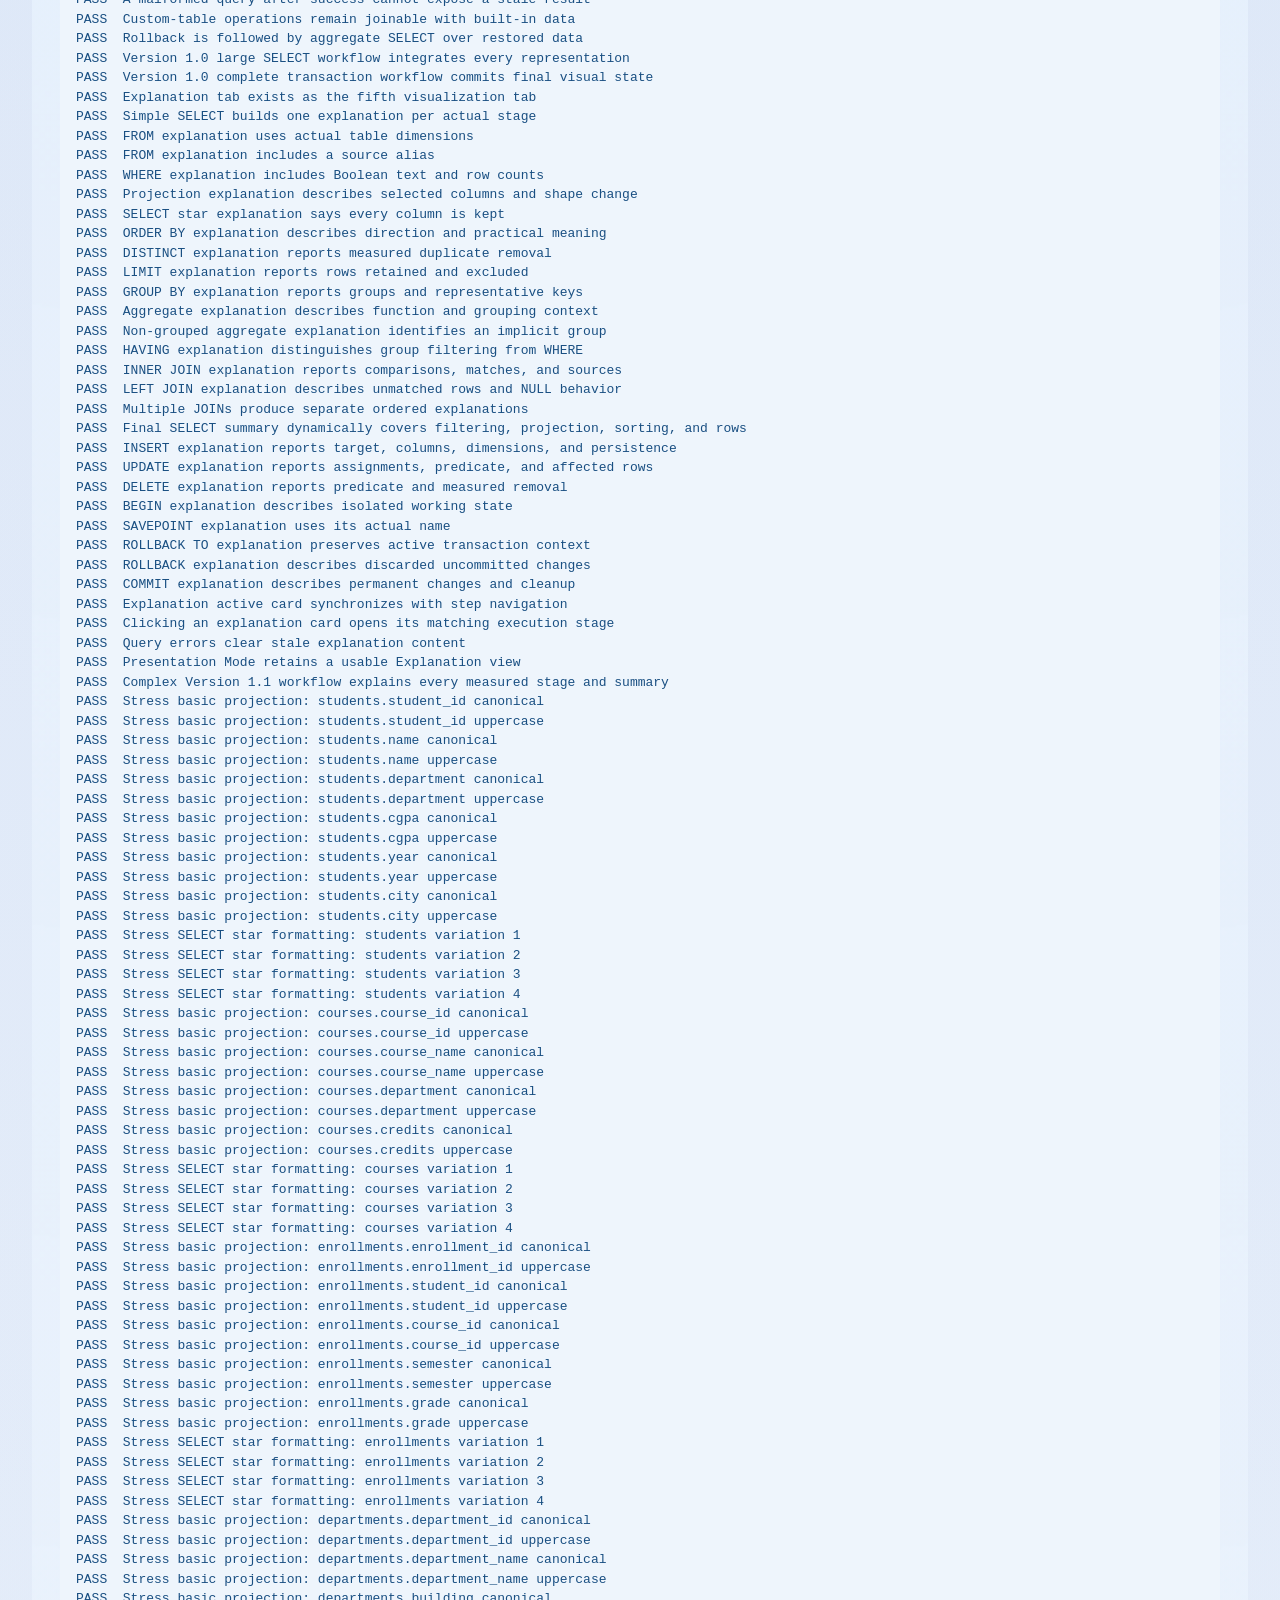
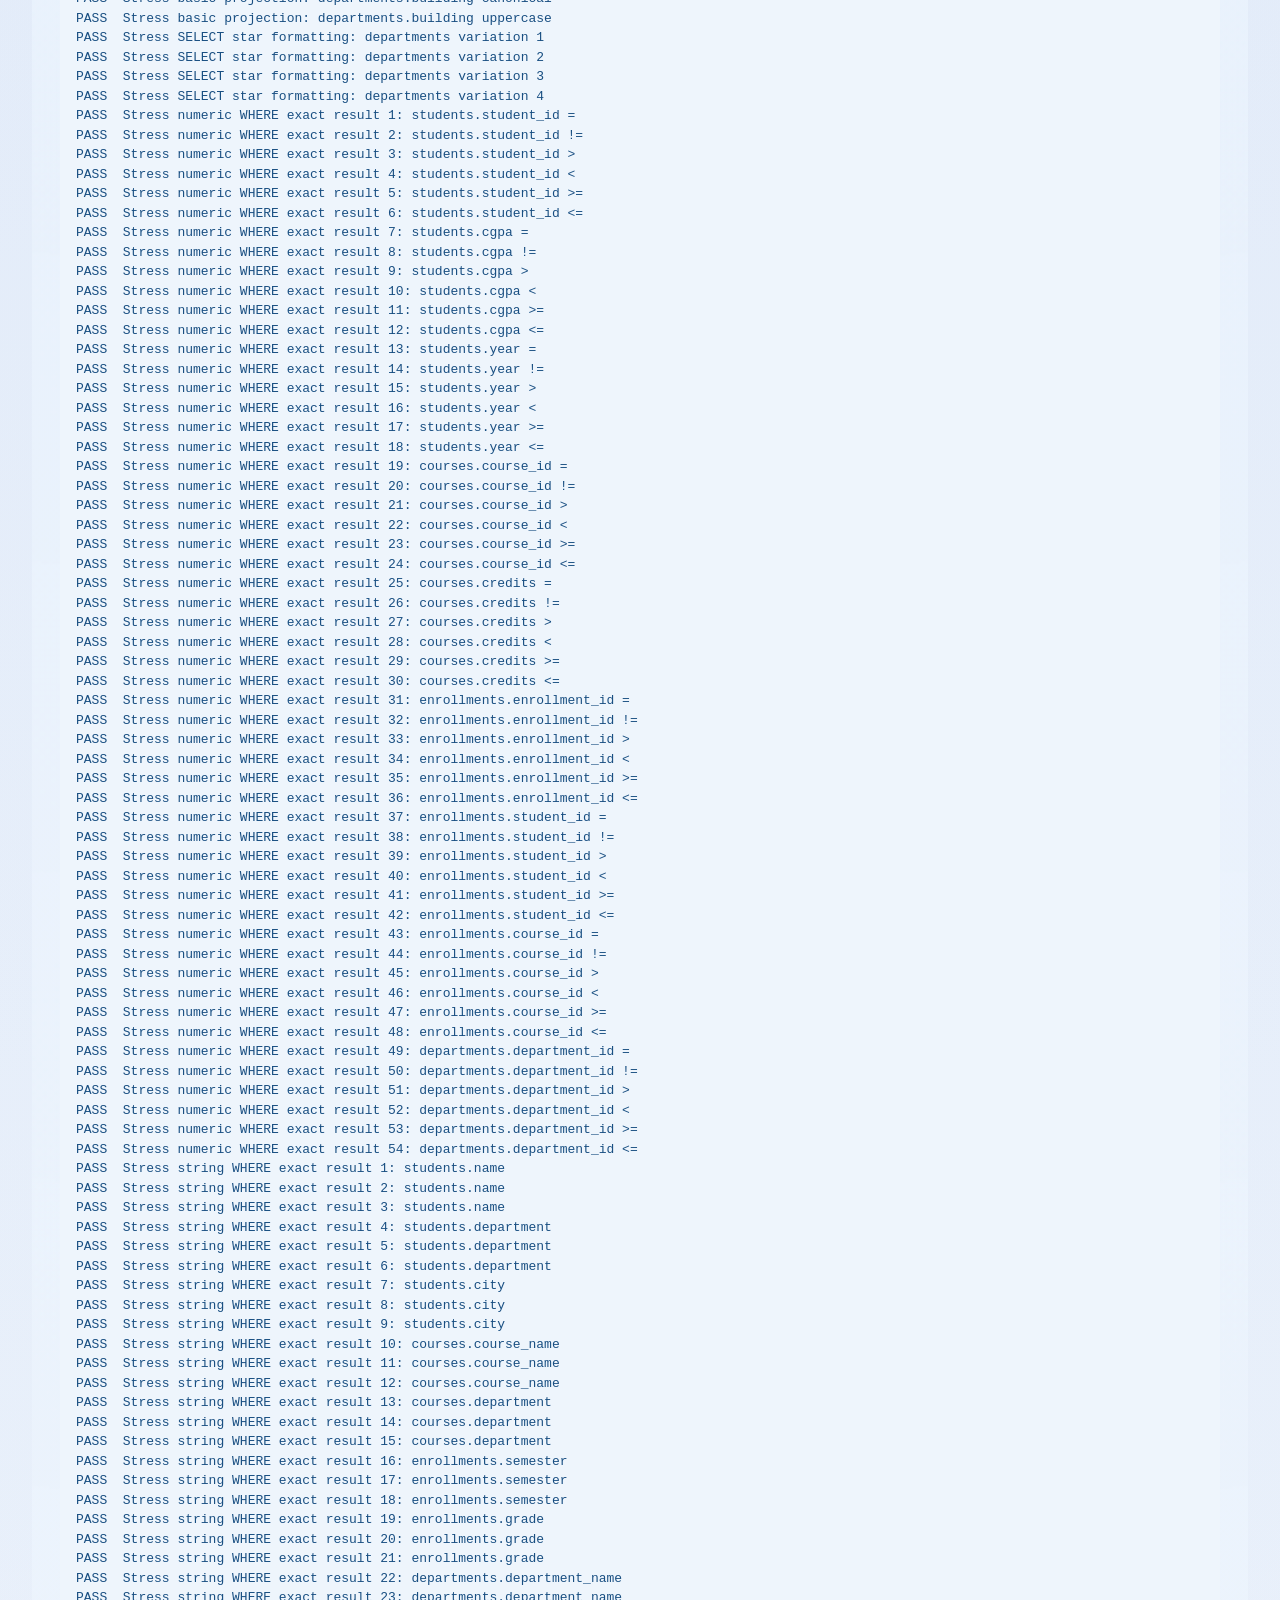
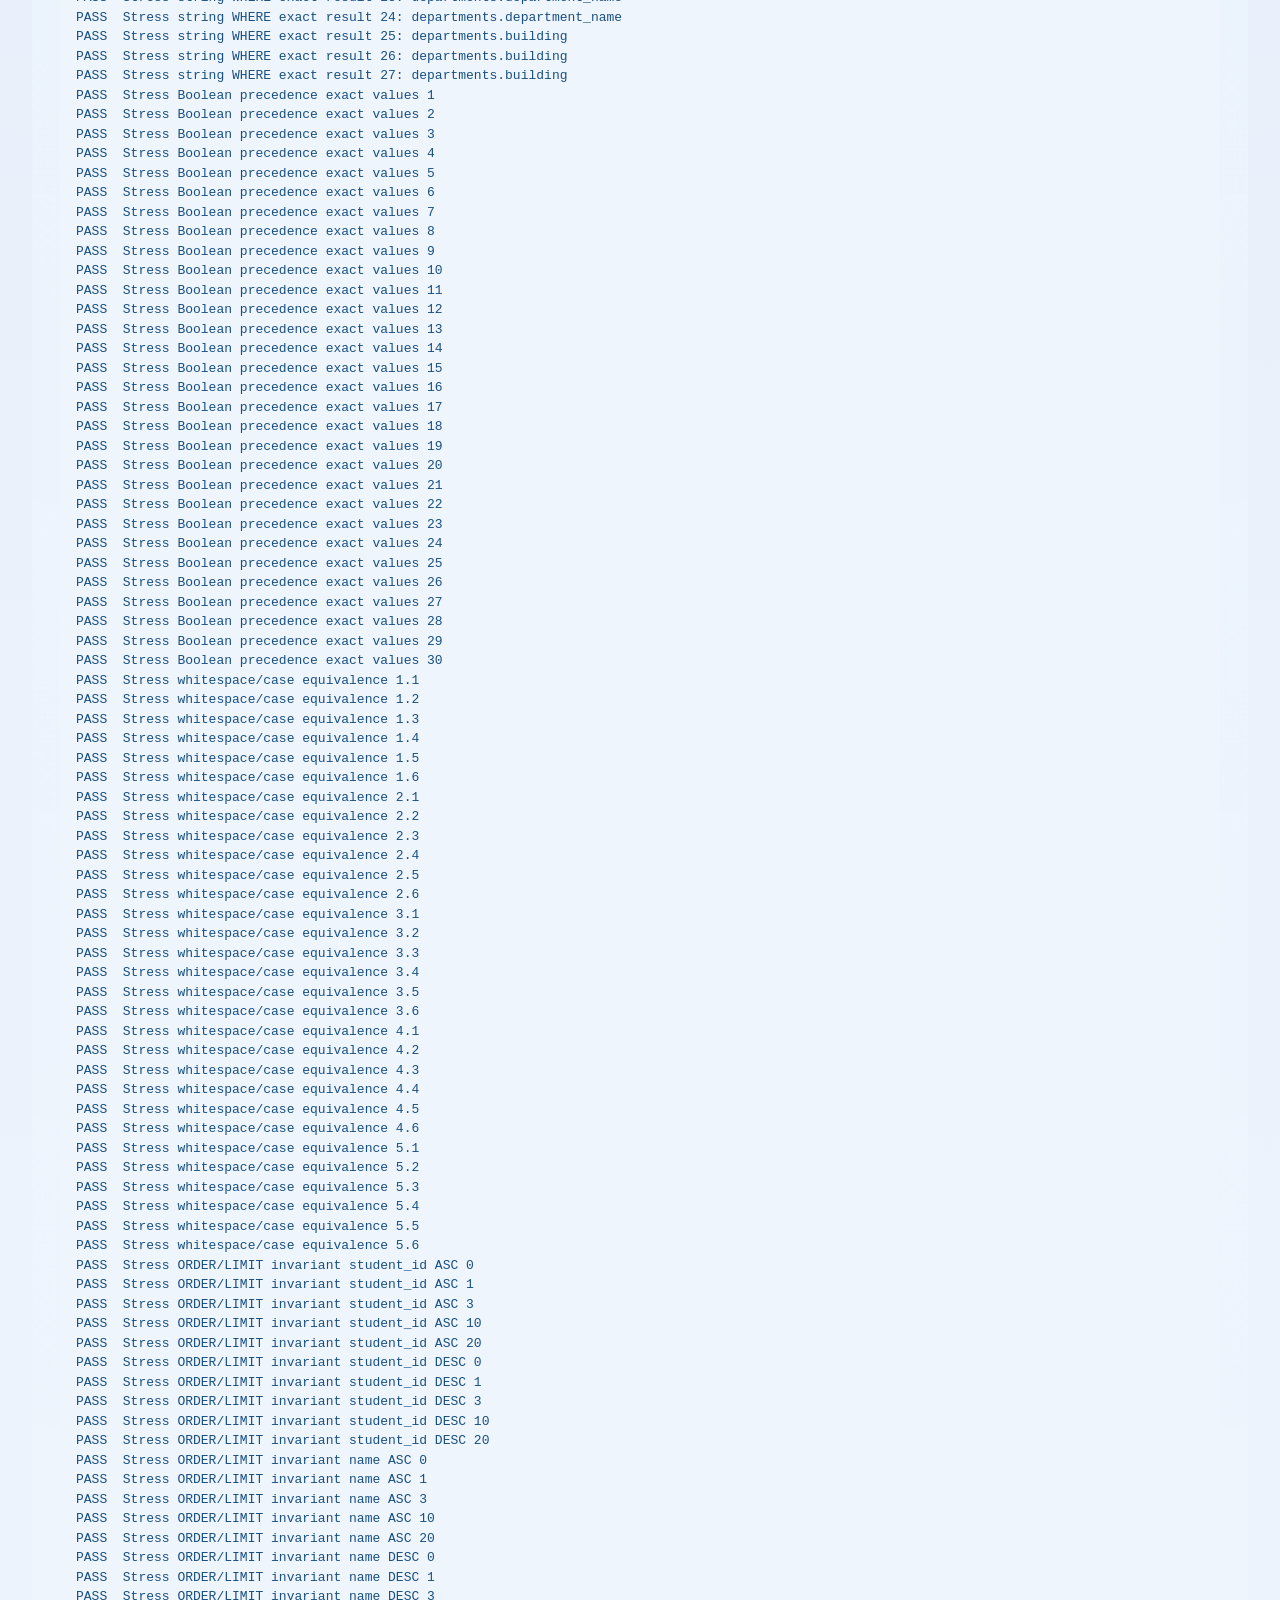
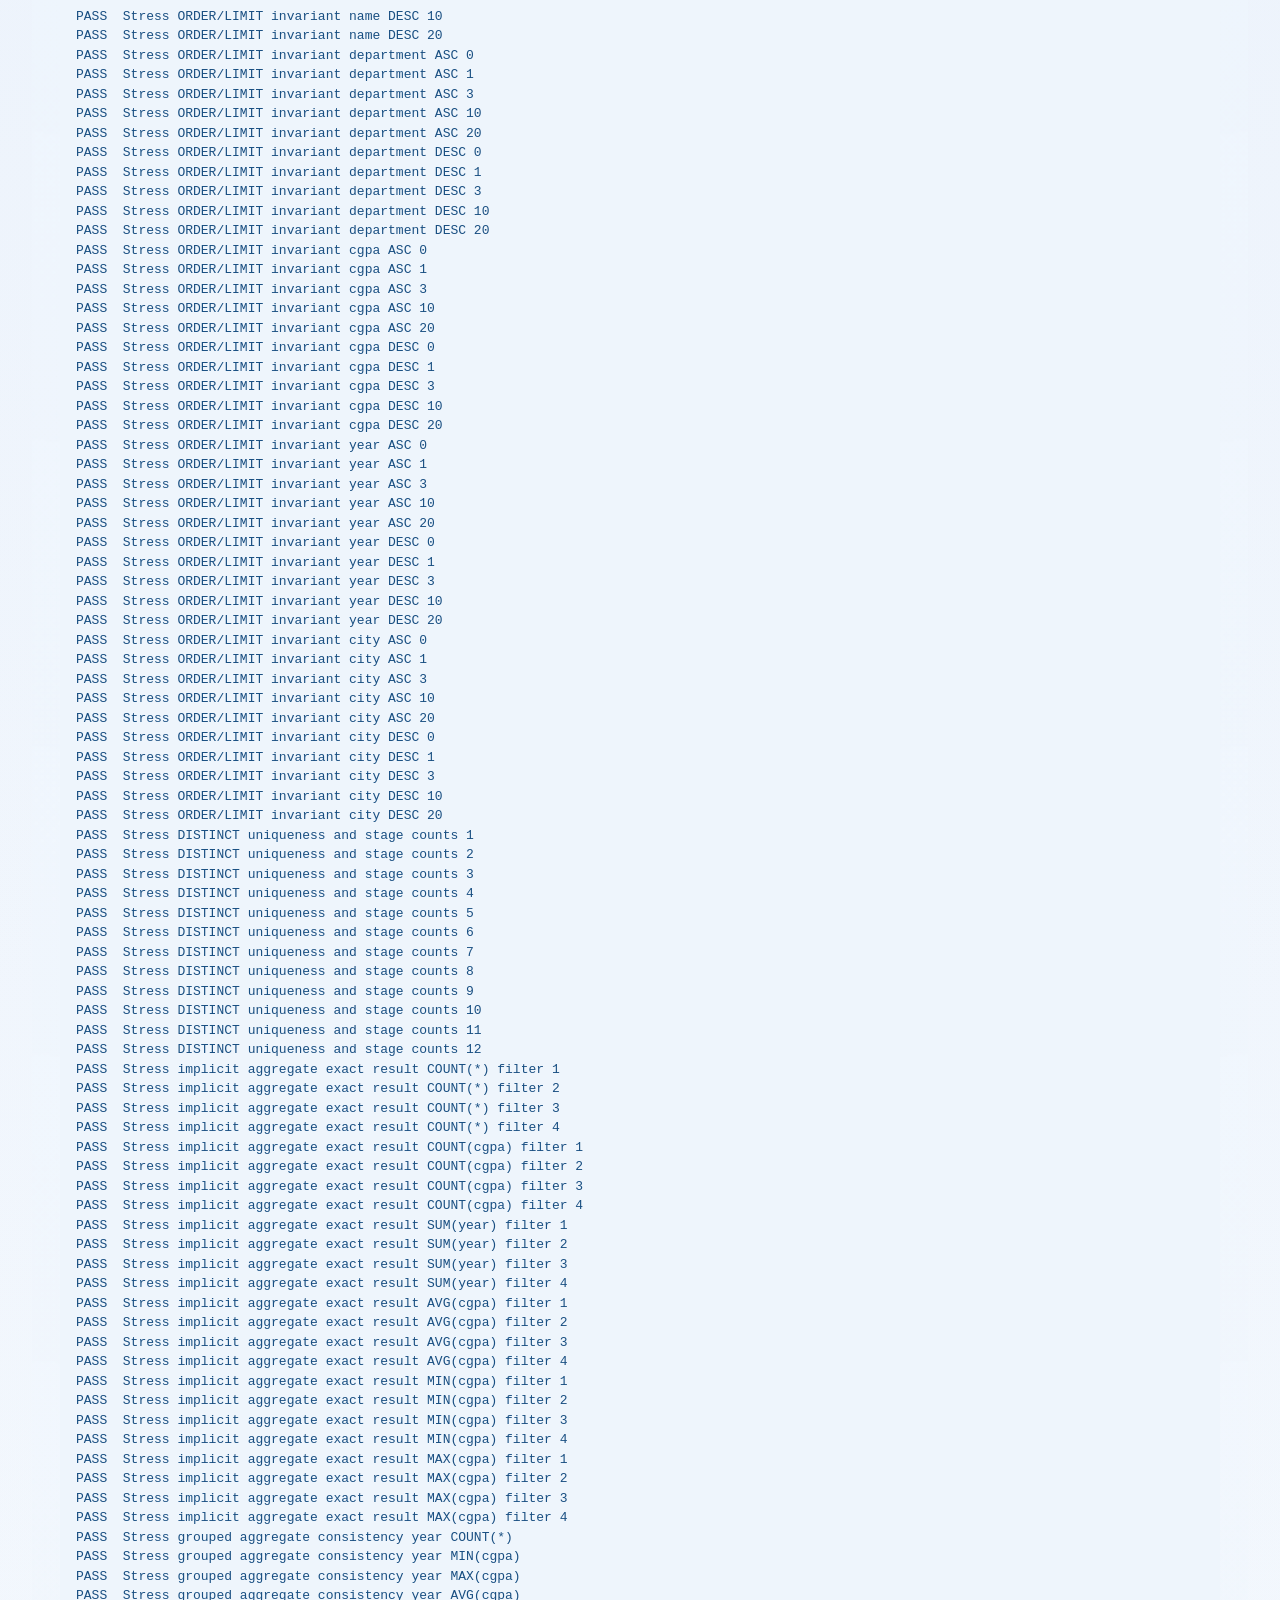
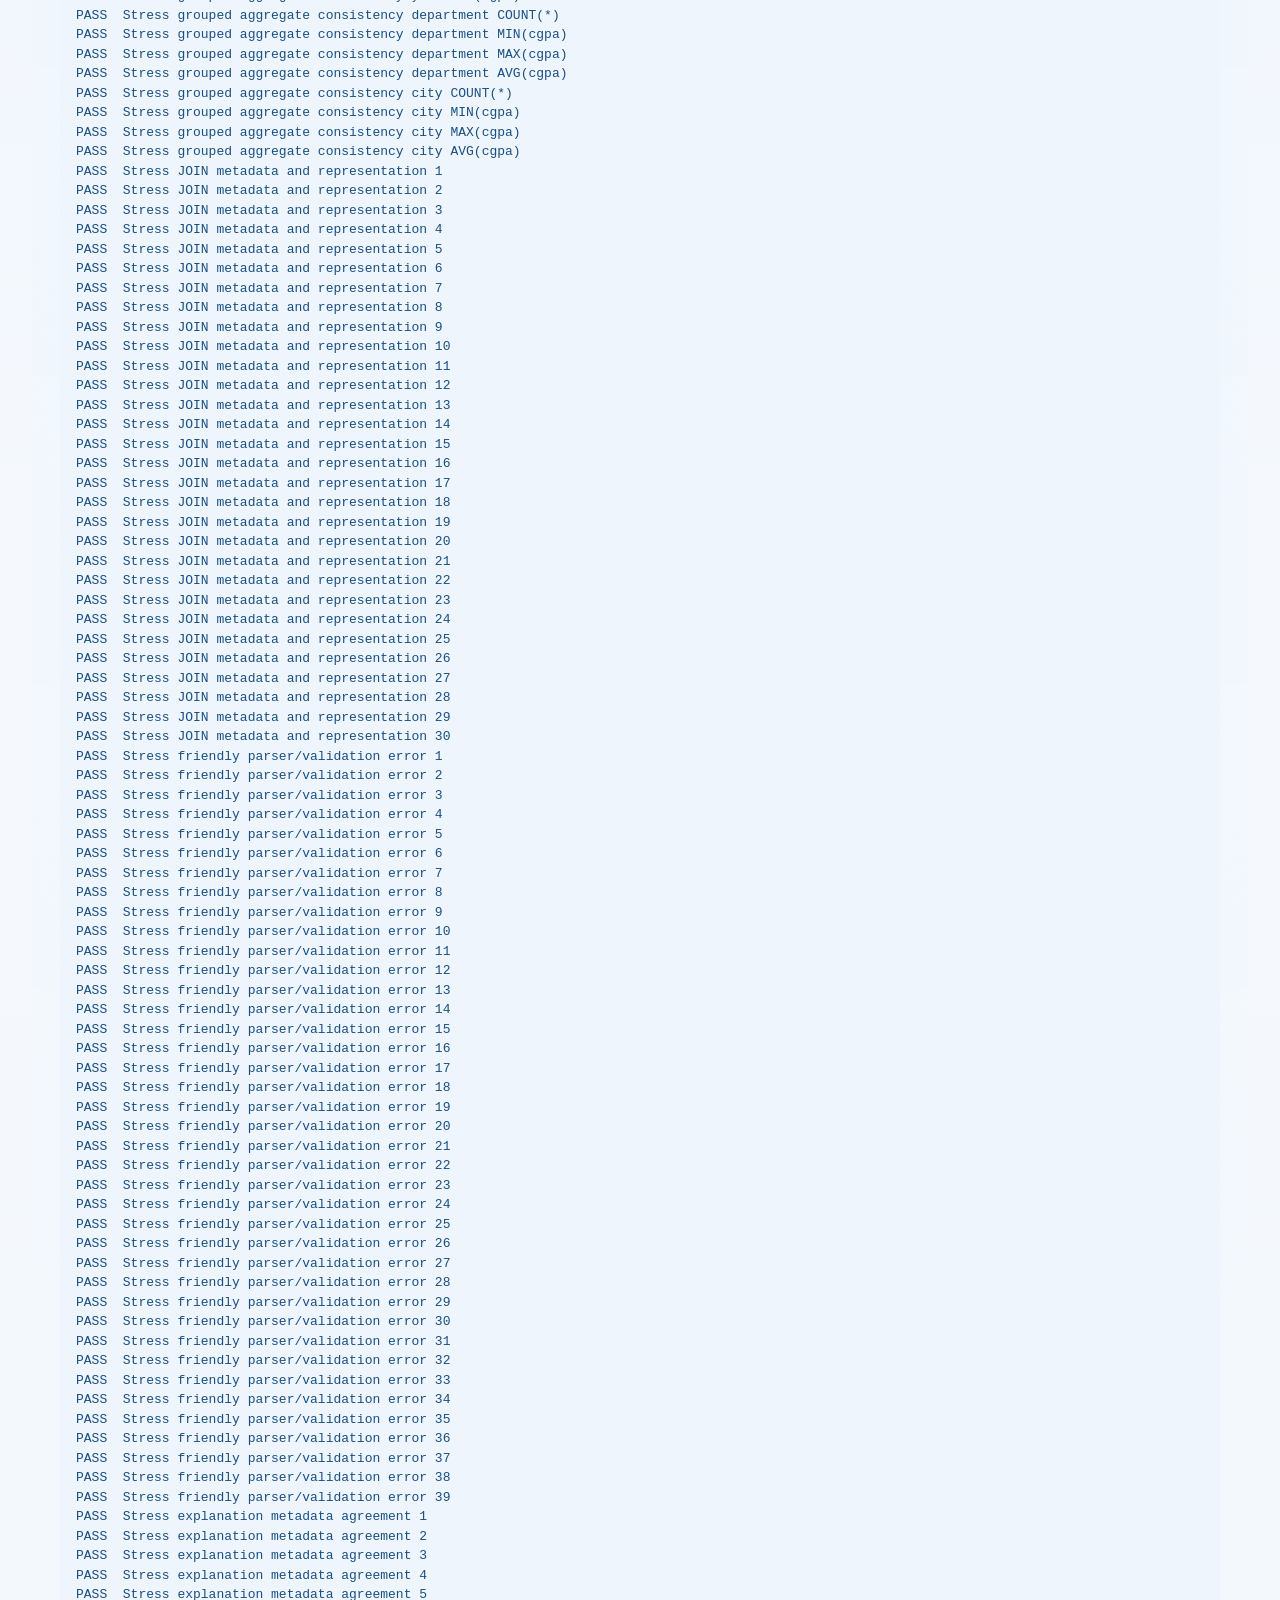
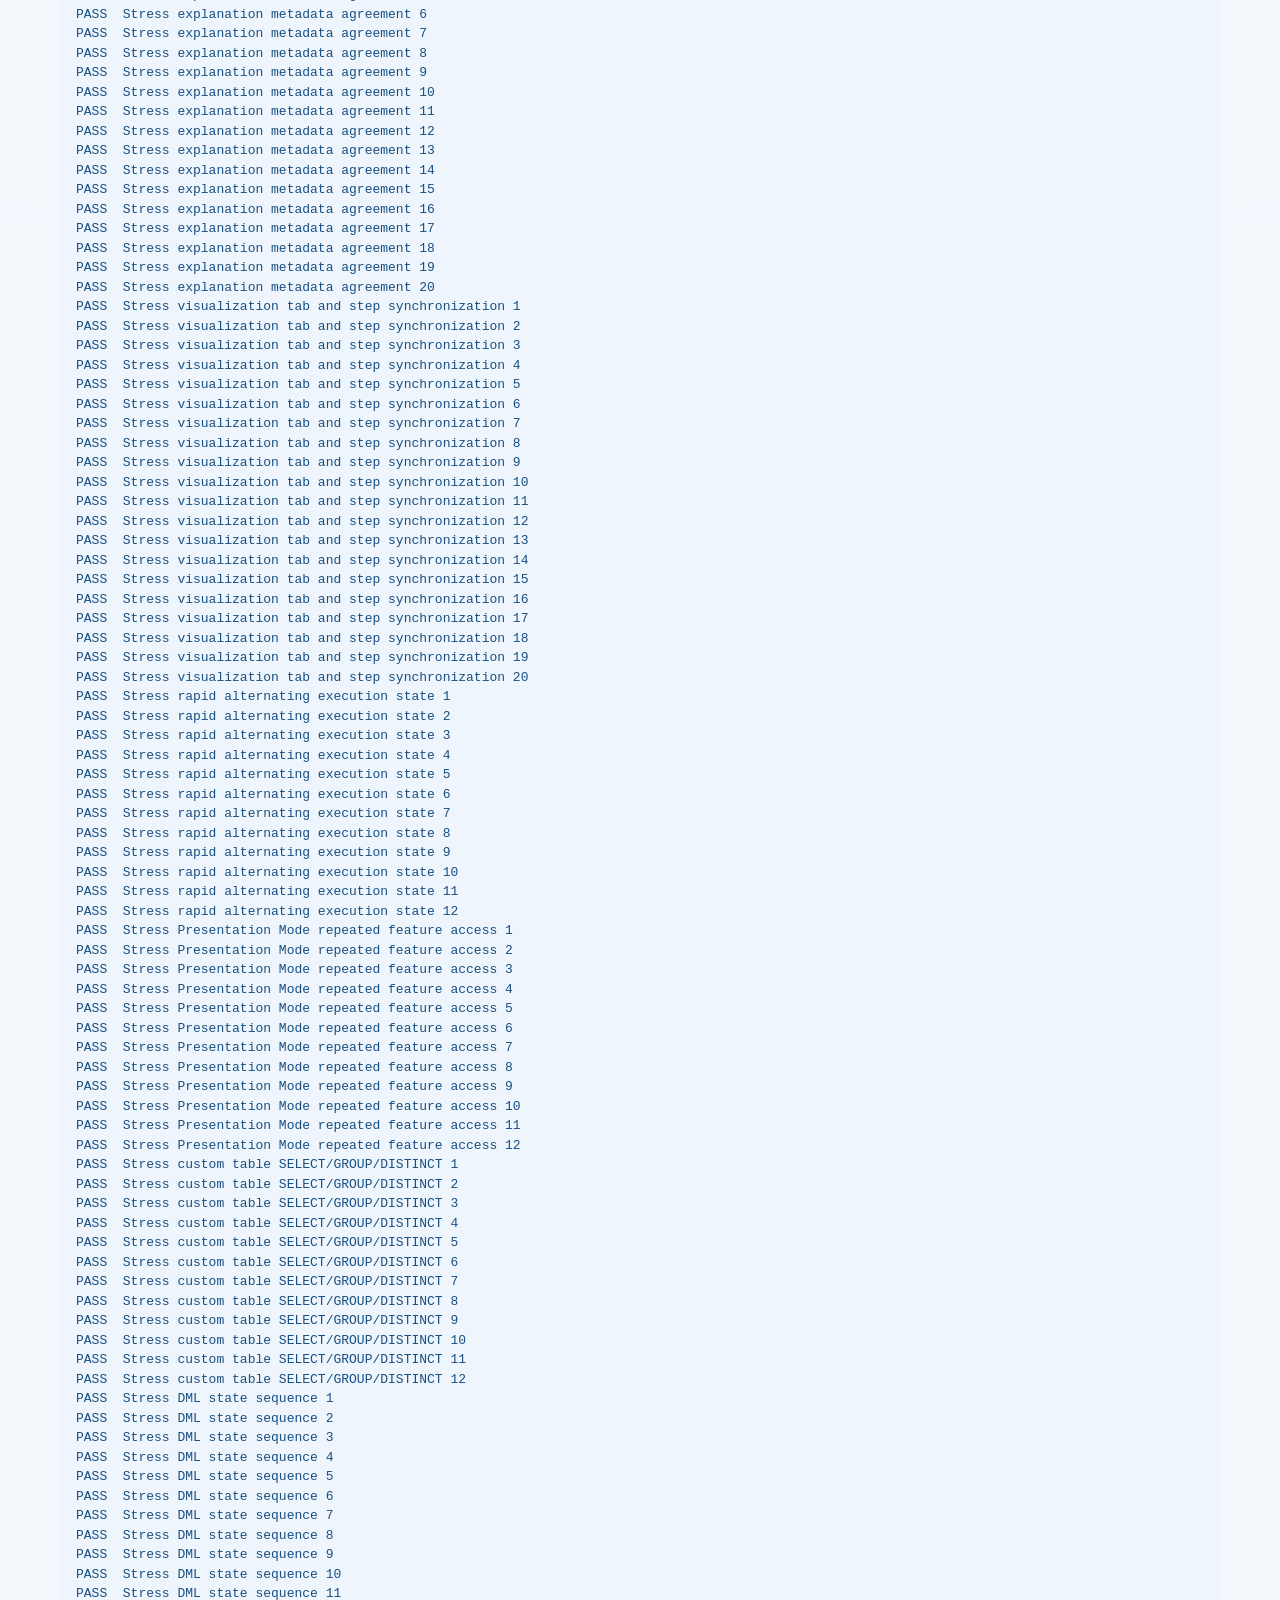
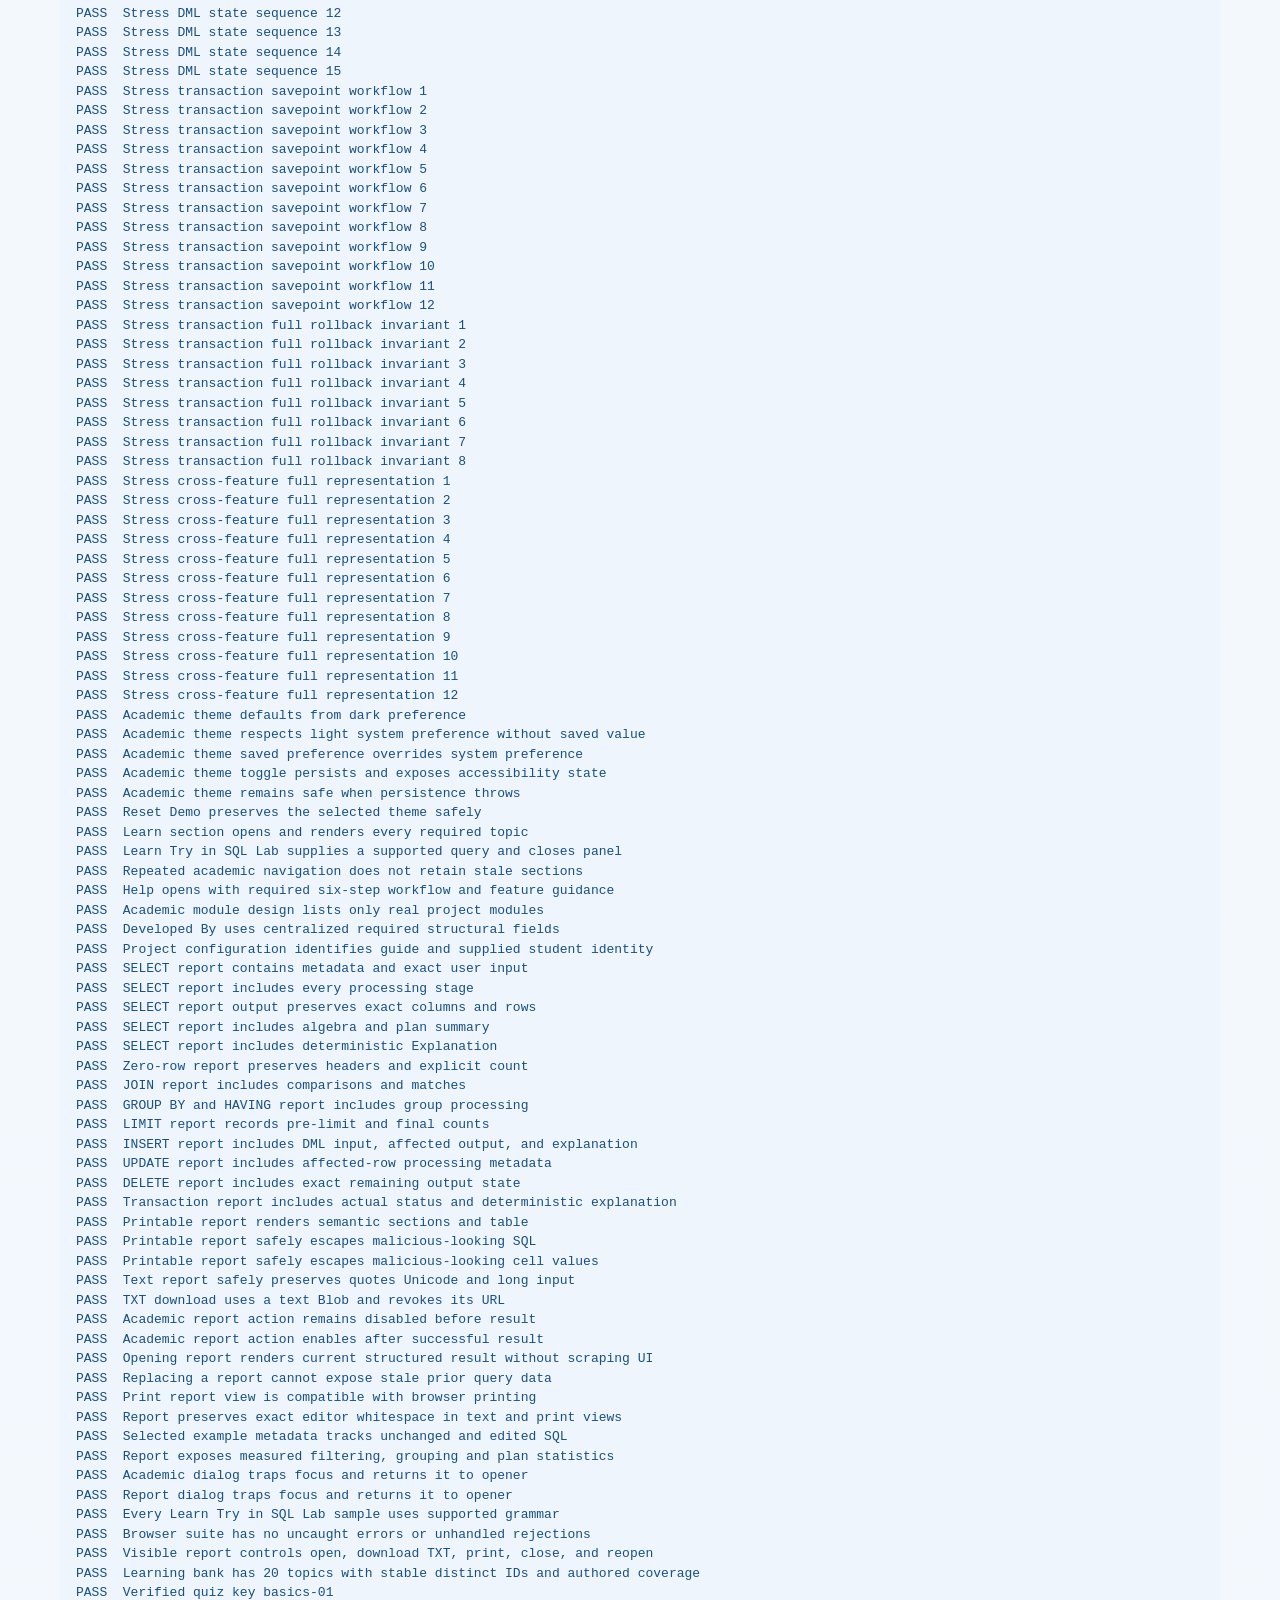
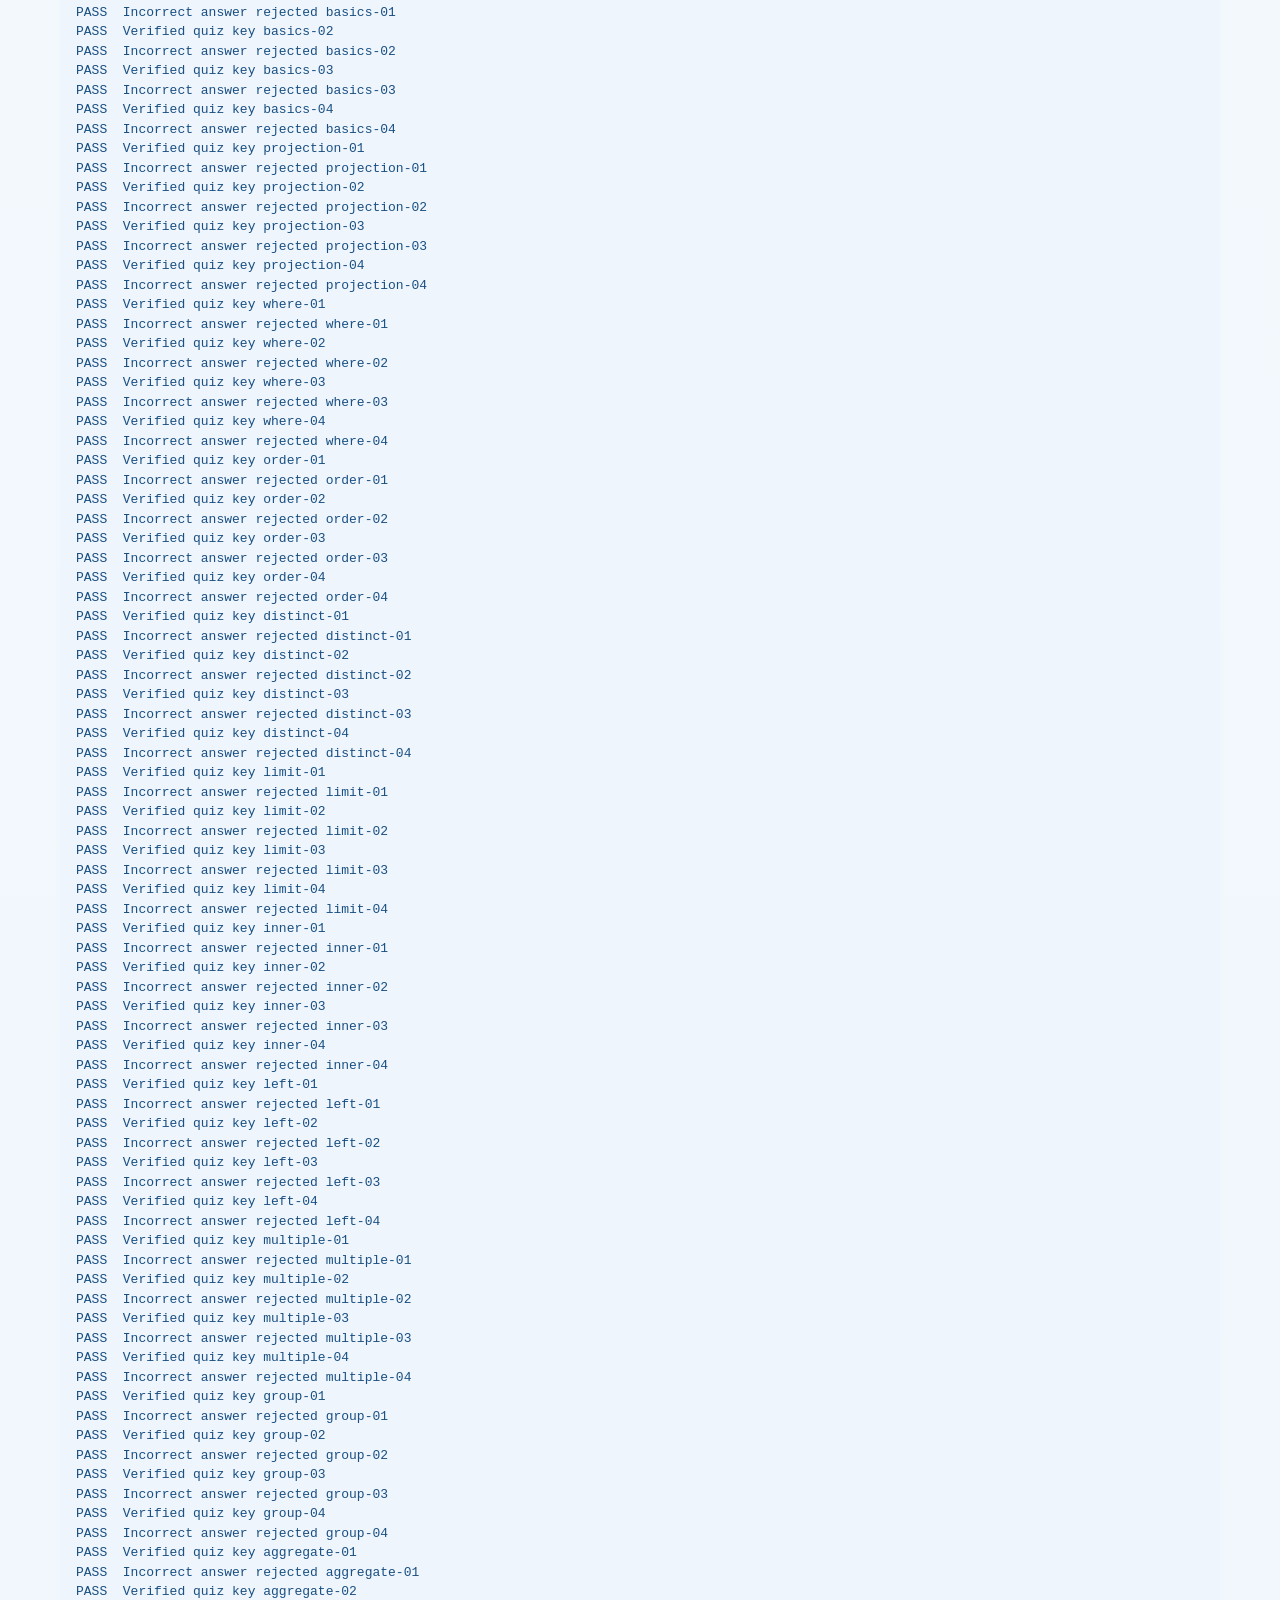
==== commit 5849ffdc: "Release SQLFlow Version 1.3 interactive learning upgrade" ====
--- a/tests.html
+++ b/tests.html
@@ -3,7 +3,7 @@
   <head>
     <meta charset="UTF-8" />
     <meta name="viewport" content="width=device-width, initial-scale=1.0" />
-    <title>SQLFlow Version 1.2 Tests</title>
+    <title>SQLFlow Version 1.3 Tests</title>
     <link rel="stylesheet" href="style.css" />
     <style>
       body { font-family: system-ui, sans-serif; margin: 2rem; line-height: 1.5; }
@@ -13,7 +13,7 @@
     </style>
   </head>
   <body>
-    <h1>SQLFlow Version 1.2 Tests</h1>
+    <h1>SQLFlow Version 1.3 Tests</h1>
     <p id="summary">Running…</p>
     <pre id="testOutput"></pre>
     <section id="visualizerFixture" hidden>
@@ -61,11 +61,21 @@
     <script src="js/config.js"></script>
     <script src="js/reports.js"></script>
     <script src="js/academic.js"></script>
+    <script src="js/simulation.js"></script>
+    <script src="js/help.js"></script>
+    <script src="js/quiz-bank.js"></script>
+    <script src="js/quiz-fixtures.js"></script>
+    <script src="js/quiz-expansion.js"></script>
+    <script src="js/quiz-engine.js"></script>
+    <script src="js/quiz-audit.js"></script>
+    <script src="js/quiz.js"></script>
     <script src="js/examples.js"></script>
     <script src="js/visualizer.js"></script>
     <script src="js/ui.js"></script>
     <script src="stress-tests.js"></script>
     <script src="compliance-tests.js"></script>
+    <script src="learning-tests.js"></script>
+    <script src="refinement-tests.js"></script>
     <script src="tests.js"></script>
   </body>
 </html>
--- a/style.css
+++ b/style.css
@@ -1411,6 +1411,7 @@
 .architecture-flow b { color: var(--cyan); font-size: 1.2rem; }
 .person-card { text-align: center; }
 .person-card img, .guide-mark { width: 150px; height: 175px; margin: 0 auto 12px; object-fit: cover; border: 1px solid var(--border-strong); border-radius: 13px; }
+.person-card img.guide-photo { object-fit: contain; background: #fff; }
 .person-card img { object-position: 66% 40%; }
 .person-card h4, .person-card p { overflow-wrap: anywhere; }
 .guide-mark { display: grid; place-items: center; background: linear-gradient(135deg, rgba(88,166,255,.25), rgba(99,230,255,.12)); color: var(--cyan); font-weight: 800; }
@@ -1450,3 +1451,90 @@
   .report-table thead { display: table-header-group; }
   .report-section, .report-table tr { break-inside: avoid; }
 }
+
+/* Interactive learning uses the existing SQLFlow palette and native controls. */
+.simulation-panel, .join-video-lesson { margin: 18px 0; padding: 18px; border: 1px solid var(--border-strong); border-radius: 14px; background: var(--panel-alt); }
+[data-theme="light"] #sqlEditor { background: var(--panel); color: var(--text); }
+[data-theme="light"] .academic-header { background: #fff; }
+[data-theme="dark"] .academic-header { background: #0e1827; }
+.modal-backdrop { grid-template-columns: minmax(0, 1fr); }
+.academic-modal, .report-modal { width: min(1120px, 100%); min-width: 0; }
+@media (max-width: 800px) { .modal-backdrop { padding: 8px; } .academic-modal, .report-modal { width: 100%; } }
+.simulation-controls, .quiz-navigation, .quiz-question-nav { display: flex; flex-wrap: wrap; align-items: center; gap: 8px; margin: 12px 0; }
+.simulation-controls label { display: flex; align-items: center; gap: 6px; }
+.simulation-relations { display: grid; grid-template-columns: repeat(auto-fit, minmax(min(100%, 290px), 1fr)); gap: 16px; }
+.simulation-relations > section, .help-manual > *, .quiz-topic-grid > *, .quiz-settings > * { min-width: 0; }
+.learning-table-wrap { max-width: 100%; overflow-x: auto; border-radius: 8px; }
+.simulation-accepted td { background: color-mix(in srgb, var(--green) 18%, var(--panel)); }
+.simulation-rejected td { background: color-mix(in srgb, var(--danger) 18%, var(--panel)); }
+.simulation-key { box-shadow: inset 0 -3px var(--cyan); }
+.simulation-message, .simulation-status, .quiz-prompt { overflow-wrap: anywhere; }
+.simulation-operation { font-weight: 700; color: var(--cyan); overflow-wrap: anywhere; padding: 12px; background: var(--panel); border-radius: 9px; }
+.simulation-current { margin: 14px 0; padding: 12px; border: 1px solid var(--border-strong); border-radius: 12px; background: var(--panel); }
+.simulation-evidence-grid { display: grid; grid-template-columns: repeat(auto-fit,minmax(min(100%,250px),1fr)); gap: 12px; }
+.simulation-evidence-grid > section { min-width: 0; }
+.simulation-output-contribution { grid-column: 1 / -1; }
+.flow-card { width: 100%; text-align: left; }
+.flow-description { display: block; margin-top: 10px; color: var(--muted); font-size: .82rem; line-height: 1.5; font-weight: 400; }
+.simulation-evidence-detail { line-height: 1.6; overflow-wrap: anywhere; }
+.simulation-relations .learning-table-wrap { max-height: 260px; min-height: 100px; overflow: auto; }
+.simulation-relations > section { min-height: 180px; }
+.simulation-current { min-height: 150px; }
+.simulation-relations .data-table thead th { position: sticky; top: 0; z-index: 1; }
+.simulation-row-state { font-weight: 700; white-space: nowrap; }
+.simulation-processing td { background: color-mix(in srgb,var(--orange) 18%,var(--panel)); }
+.simulation-decision { margin: 0 0 10px; }
+.simulation-presenter-note { display: none; }
+.presentation-mode .simulation-presenter-note { display: block; color: var(--muted); line-height: 1.5; }
+.simulation-pair-note { color: var(--muted); font-size: .85rem; }
+.simulation-order-map .learning-table-wrap { max-height: 240px; overflow: auto; }
+.simulation-enter { animation: simulation-arrival 180ms ease-out; }
+@keyframes simulation-arrival { from { opacity: .55; transform: translateY(5px); } to { opacity: 1; transform: translateY(0); } }
+.presentation-mode .simulation-panel h3 { font-size: 1.7rem; }
+.presentation-mode #sqlEditor { min-height: 200px; max-height: 260px; }
+.presentation-mode #executionFlow { max-height: 300px; overflow: auto; }
+.presentation-mode .simulation-operation { font-size: 1.15rem; }
+.presentation-mode #simulationContainer .simulation-controls { position: sticky; top: 0; z-index: 3; padding: 10px; background: var(--panel); border-radius: 10px; }
+.help-action-steps { line-height: 1.6; padding-left: 24px; }
+.help-action-steps li { margin: 8px 0; }
+.presentation-mode .simulation-relations .learning-table-wrap { max-height: 180px; }
+.presentation-mode .simulation-evidence-grid { grid-template-columns: repeat(auto-fit,minmax(min(100%,260px),1fr)); }
+.quiz-option small { color: var(--muted); white-space: nowrap; }
+progress { width: 100%; height: 12px; accent-color: var(--blue); }
+.help-manual { display: grid; grid-template-columns: minmax(180px, 260px) minmax(0, 1fr); gap: 20px; margin: 18px 0; }
+.help-topic-nav { display: flex; flex-direction: column; gap: 7px; max-height: 65vh; overflow-y: auto; }
+.help-topic-nav button { text-align: left; }
+[aria-current="true"] { border-color: var(--cyan); box-shadow: inset 0 0 0 1px var(--cyan); }
+#helpDetail p { line-height: 1.7; }
+#helpDetail button, .quiz-feedback button, .quiz-topic-grid button { margin: 5px; }
+.tutorial-cards button { margin: 5px; }
+.responsive-video { aspect-ratio: 16 / 9; max-width: 900px; margin: 12px auto; }
+.responsive-video iframe { display: block; width: 100%; height: 100%; border: 0; border-radius: 12px; }
+.join-video-lesson { scroll-margin-top: 120px; }
+.lesson-practice { display: inline-block; margin: 10px 12px 10px 0; color: var(--cyan); }
+.quiz-settings { display: grid; grid-template-columns: repeat(auto-fit, minmax(min(100%, 190px), 1fr)); gap: 12px; }
+.quiz-settings label, #interactiveHelp > label { display: grid; gap: 7px; }
+.quiz-topic-grid { display: grid; grid-template-columns: repeat(auto-fit, minmax(min(100%, 240px), 1fr)); gap: 14px; margin: 22px 0; }
+.quiz-answer { margin: 16px 0; padding: 16px; border: 1px solid var(--border); border-radius: 12px; min-width: 0; }
+.quiz-answer textarea { width: 100%; min-height: 130px; }
+.quiz-answer input[type="text"], .quiz-answer input:not([type]) { width: 100%; }
+.quiz-option { display: flex; align-items: baseline; gap: 12px; margin: 10px 0; padding: 12px; border-radius: 8px; background: var(--panel-alt); overflow-wrap: anywhere; }
+.quiz-answer input[type="checkbox"], .quiz-answer input[type="radio"] { flex: 0 0 auto; width: 18px; height: 18px; accent-color: var(--blue); }
+.quiz-answer fieldset { min-width: 0; border-color: var(--border); padding: 10px; }
+.quiz-answer fieldset label { display: inline-flex; align-items: center; gap: 7px; margin-right: 16px; }
+.quiz-answer li { margin: 10px 0; overflow-wrap: anywhere; }
+.quiz-answer li button { margin: 4px; }
+.quiz-code, #helpDetail pre, #quizSection pre { white-space: pre-wrap; overflow-wrap: anywhere; max-width: 100%; padding: 12px; background: var(--panel-alt); color: var(--text); }
+.quiz-feedback, .quiz-resume { margin: 18px 0; padding: 16px; border: 1px solid var(--border-strong); border-radius: 12px; background: var(--panel-alt); }
+.quiz-feedback.correct { border-left: 5px solid var(--green); }
+.quiz-feedback.incorrect { border-left: 5px solid var(--danger); }
+.quiz-score { font-size: 1.35rem; color: var(--cyan); }
+.sql-keyword { color: var(--cyan); font-weight: 700; }
+.sql-string { color: var(--green); }
+.sql-number { color: var(--orange); }
+.walkthrough-card { position: fixed; z-index: 1000; bottom: 12px; left: 50%; transform: translateX(-50%); width: min(590px, calc(100% - 24px)); max-height: 38vh; overflow: auto; padding: 16px; border: 2px solid var(--cyan); border-radius: 14px; background: var(--panel); color: var(--text); box-shadow: var(--shadow); }
+.walkthrough-card h3, .walkthrough-card p { margin: 7px 0; }
+.walkthrough-target { outline: 4px solid var(--orange) !important; outline-offset: 4px; scroll-margin-bottom: 280px; }
+@media (max-width: 800px) { .help-manual { grid-template-columns: 1fr; } .help-topic-nav { max-height: 200px; } .quiz-question-nav { max-height: 160px; overflow: auto; } }
+@media (prefers-reduced-motion: reduce) { .simulation-panel *, .walkthrough-target { animation: none !important; transition: none !important; scroll-behavior: auto !important; } }
+@media print { .walkthrough-card { display: none !important; } }
